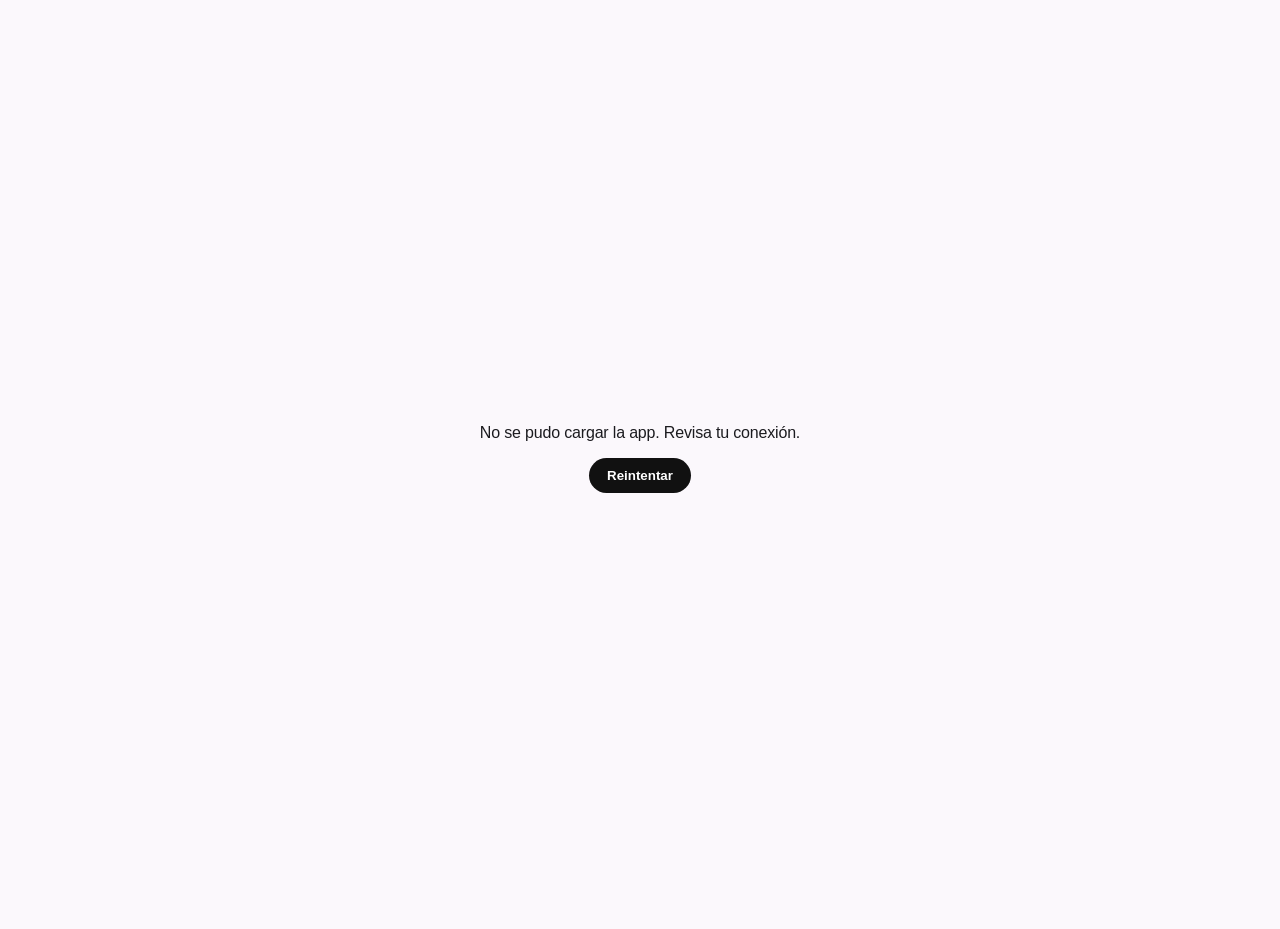
==== index.html @ 742e71c2 "Add files via upload" ====
<!DOCTYPE html>
<html lang="es">
<head>
<meta charset="UTF-8">
<meta name="viewport" content="width=device-width, initial-scale=1, maximum-scale=1, viewport-fit=cover">
<meta name="theme-color" content="#fbf8fc">
<!-- TEMA: se aplica antes de pintar para evitar el parpadeo en blanco -->
<script>
(function () {
  try {
    var pref = localStorage.getItem('og_theme') || 'light';
    var theme = pref === 'auto'
      ? (window.matchMedia && window.matchMedia('(prefers-color-scheme: dark)').matches ? 'dark' : 'light')
      : pref;
    if (['light', 'gray', 'dark', 'black'].indexOf(theme) === -1) theme = 'light';
    document.documentElement.setAttribute('data-theme', theme);
    var colors = { light: '#fbf8fc', gray: '#e4e4e7', dark: '#121214', black: '#000000' };
    document.querySelector('meta[name="theme-color"]').setAttribute('content', colors[theme]);
  } catch (e) {}
})();
</script>
<meta name="application-name" content="ÖG">
<meta name="mobile-web-app-capable" content="yes">
<title>ÖG — Social</title>
<!-- TIPOGRAFÍA EDITORIAL INTER -->
<link rel="preconnect" href="https://fonts.googleapis.com">
<link rel="preconnect" href="https://fonts.gstatic.com" crossorigin>
<link href="https://fonts.googleapis.com/css2?family=Inter:wght@300;400;500;600;700&display=swap" rel="stylesheet">
<!-- CONFIGURACIÓN PWA -->
<link rel="manifest" href="manifest.json">
<link rel="icon" type="image/png" sizes="192x192" href="icons/icon-192.png">
<link rel="icon" type="image/png" sizes="512x512" href="icons/icon-512.png">
<meta name="apple-mobile-web-app-capable" content="yes">
<meta name="apple-mobile-web-app-status-bar-style" content="default">
<meta name="apple-mobile-web-app-title" content="ÖG">
<meta name="format-detection" content="telephone=no">
<link rel="apple-touch-icon" sizes="180x180" href="icons/apple-touch-icon.png">
<link rel="apple-touch-icon" href="icons/icon-192.png">
<!-- ESTILOS MODULARES -->
<link rel="stylesheet" href="css/variables.css">
<link rel="stylesheet" href="css/layout.css">
<link rel="stylesheet" href="css/auth.css">
<link rel="stylesheet" href="css/header.css">
<link rel="stylesheet" href="css/navigation.css">
<link rel="stylesheet" href="css/components.css">
<link rel="stylesheet" href="css/feed.css">
<link rel="stylesheet" href="css/stories.css">
<link rel="stylesheet" href="css/story-viewer.css">
<link rel="stylesheet" href="css/explore.css">
<link rel="stylesheet" href="css/profile.css">
<link rel="stylesheet" href="css/chat.css">
<link rel="stylesheet" href="css/calls.css">
<link rel="stylesheet" href="css/settings.css">
<link rel="stylesheet" href="css/camera.css">
<link rel="stylesheet" href="css/loors.css">
<link rel="stylesheet" href="css/notes.css">
<link rel="stylesheet" href="css/verification.css">
<link rel="stylesheet" href="css/style.css">
<!-- ANIMACIONES Y MODO LIVIANO (capa aditiva) -->
<link rel="stylesheet" href="css/animations.css">
</head>
<body id="appBody" data-tab="feed">
<!-- 1. OVERLAYS INICIALES (SPLASH Y AUTENTICACIÓN) -->
<div id="appSplashScreen">
<div class="splash-logo-container">
<div class="splash-logo">ÖG<span>.</span></div>
</div>
</div>
<div id="authWelcomeOverlay">
<div class="auth-brand-container">
<div class="auth-logo">ÖG<span>.</span></div>
<div class="auth-tagline">Tu mundo. Tu gente. Tu ÖG.</div>
<div class="auth-forms-container">
<div id="authWelcomePanel" class="auth-panel active">
<button class="primary" onclick="switchAuthSubView('signup')">Crear cuenta</button>
<button class="secondary" onclick="switchAuthSubView('signin')">Iniciar sesión</button>
<button class="google-auth-button" onclick="signInWithGoogle()"><span class="google-g" aria-hidden="true">G</span> Continuar con Google</button>
<button type="button" class="facebook-auth-button" onclick="signInWithFacebook()">
<svg class="facebook-f" width="20" height="20" viewBox="0 0 24 24" fill="currentColor" aria-hidden="true"><path d="M24 12.073c0-6.627-5.373-12-12-12s-12 5.373-12 12c0 5.99 4.388 10.954 10.125 11.854v-8.385H7.078v-3.47h3.047V9.43c0-3.007 1.792-4.669 4.533-4.669 1.312 0 2.686.235 2.686.235v2.953H15.83c-1.491 0-1.956.925-1.956 1.874v2.25h3.328l-.532 3.47h-2.796v8.385C19.612 23.027 24 18.062 24 12.073z"/></svg>
<span>Continuar con Facebook</span>
</button>
<button class="secondary" id="authInstallAndroidBtn" style="display:none;" onclick="triggerAndroidInstall()">Instalar ÖG</button>
<button class="secondary" id="authInstallIosBtn" style="display:none;" onclick="openIosInstallModal()">Cómo instalar ÖG</button>
</div>
<div id="authSignupPanel" class="auth-panel">
<input class="field" id="regUsername" placeholder="Nombre de usuario (ej. astrid.lind)">
<input class="field" id="regEmail" type="email" placeholder="Correo electrónico" autocomplete="email">
<input class="field" id="regPassword" type="password" placeholder="Contraseña (mín. 8 caracteres)" autocomplete="new-password">
<button class="primary" onclick="executeSignUp()">Registrarse</button>
<button type="button" class="facebook-auth-button" onclick="signInWithFacebook()">
<svg class="facebook-f" width="20" height="20" viewBox="0 0 24 24" fill="currentColor" aria-hidden="true"><path d="M24 12.073c0-6.627-5.373-12-12-12s-12 5.373-12 12c0 5.99 4.388 10.954 10.125 11.854v-8.385H7.078v-3.47h3.047V9.43c0-3.007 1.792-4.669 4.533-4.669 1.312 0 2.686.235 2.686.235v2.953H15.83c-1.491 0-1.956.925-1.956 1.874v2.25h3.328l-.532 3.47h-2.796v8.385C19.612 23.027 24 18.062 24 12.073z"/></svg>
<span>Continuar con Facebook</span>
</button>
<button class="secondary" onclick="switchAuthSubView('welcome')">Volver</button>
</div>
<div id="authSigninPanel" class="auth-panel">
<input class="field" id="loginEmail" type="email" placeholder="Correo electrónico" autocomplete="email">
<input class="field" id="loginPassword" type="password" placeholder="Contraseña" autocomplete="current-password">
<button class="primary" onclick="executeSignIn()">Iniciar sesión</button>
<button class="google-auth-button" onclick="signInWithGoogle()"><span class="google-g" aria-hidden="true">G</span> Continuar con Google</button>
<button type="button" class="facebook-auth-button" onclick="signInWithFacebook()">
<svg class="facebook-f" width="20" height="20" viewBox="0 0 24 24" fill="currentColor" aria-hidden="true"><path d="M24 12.073c0-6.627-5.373-12-12-12s-12 5.373-12 12c0 5.99 4.388 10.954 10.125 11.854v-8.385H7.078v-3.47h3.047V9.43c0-3.007 1.792-4.669 4.533-4.669 1.312 0 2.686.235 2.686.235v2.953H15.83c-1.491 0-1.956.925-1.956 1.874v2.25h3.328l-.532 3.47h-2.796v8.385C19.612 23.027 24 18.062 24 12.073z"/></svg>
<span>Continuar con Facebook</span>
</button>
<button class="secondary" onclick="switchAuthSubView('welcome')">Volver</button>
</div>
<p id="authOverlayStatus" class="status"></p>
</div>
</div>
<div style="font-size:12px;color:var(--text-muted);letter-spacing:0.04em;">ÖG — ARCHIVE & SOCIAL ENGINE</div>
</div>
<!-- 2. HEADER FIJO SUPERIOR -->
<header>
<div class="header-left-slot">
<button class="icon" id="headerPlusBtn" onclick="showTab('create')" aria-label="Crear publicación" style="display:none;">
<svg viewBox="0 0 24 24" fill="none" stroke="currentColor" stroke-width="2.2" stroke-linecap="round" stroke-linejoin="round"><line x1="12" y1="5" x2="12" y2="19"/><line x1="5" y1="12" x2="19" y2="12"/></svg>
</button>
<button class="icon" id="headerInstallAndroidBtn" onclick="triggerAndroidInstall()" aria-label="Instalar ÖG" title="Instalar ÖG" style="display:none;color:var(--accent-blue);">
<svg viewBox="0 0 24 24" fill="none" stroke="currentColor" stroke-width="2.1" stroke-linecap="round" stroke-linejoin="round"><path d="M21 15v4a2 2 0 0 1-2 2H5a2 2 0 0 1-2-2v-4"/><polyline points="7 10 12 15 17 10"/><line x1="12" y1="15" x2="12" y2="3"/></svg>
</button>
<button class="icon" id="headerInstallIosBtn" onclick="openIosInstallModal()" aria-label="Cómo instalar ÖG" title="Cómo instalar ÖG" style="display:none;color:var(--accent-blue);">
<svg viewBox="0 0 24 24" fill="none" stroke="currentColor" stroke-width="2.1" stroke-linecap="round" stroke-linejoin="round"><path d="M4 12v8a2 2 0 0 0 2 2h12a2 2 0 0 0 2-2v-8"/><polyline points="16 6 12 2 8 6"/><line x1="12" y1="2" x2="12" y2="15"/></svg>
</button>
</div>
<div class="header-center-slot" id="headerLogoSlot" style="display:flex;">
<div class="logo">ÖG<span>.</span></div>
</div>
<div class="header-right-slot" id="header-default-icons">
<button class="icon" onclick="openCameraModal()" aria-label="Cámara">
<svg viewBox="0 0 24 24" fill="none" stroke="currentColor" stroke-width="2" stroke-linecap="round" stroke-linejoin="round"><path d="M23 19a2 2 0 0 1-2 2H3a2 2 0 0 1-2-2V8a2 2 0 0 1 2-2h4l2-3h6l2 3h4a2 2 0 0 1 2 2z"/><circle cx="12" cy="13" r="4"/></svg>
</button>
<button class="icon" onclick="showTab('notifications')" aria-label="Actividad">
<svg viewBox="0 0 24 24" fill="none" stroke="currentColor" stroke-width="2" stroke-linecap="round" stroke-linejoin="round"><path d="M20.84 4.61a5.5 5.5 0 0 0-7.78 0L12 5.67l-1.06-1.06a5.5 5.5 0 0 0-7.78 7.78l1.06 1.06L12 21.23l7.78-7.78 1.06-1.06a5.5 5.5 0 0 0 0-7.78z"/></svg>
</button>
</div>
<div class="header-right-slot" id="header-profile-icons" style="display:none">
<button class="icon" onclick="openMenuSection()" aria-label="Menú">
<svg viewBox="0 0 24 24" fill="none" stroke="currentColor" stroke-width="2.2" stroke-linecap="round" stroke-linejoin="round"><line x1="3" y1="12" x2="21" y2="12"/><line x1="3" y1="6" x2="21" y2="6"/><line x1="3" y1="18" x2="21" y2="18"/></svg>
</button>
</div>
</header>
<!-- 3. VISTAS PRINCIPALES (<main>) -->
<main>
<!-- FEED -->
<div id="feed" class="active">
<div class="stories" id="storiescontainer">
<div class="story" id="mystorybtn" onclick="handleStoryClick()">
<div class="story-avatar-container" id="mystoryavatar-container">
<div class="story-avatar-inner" id="mystoryavatar">
<div style="font-size:22px">👤</div>
</div>
<div class="story-plus-badge" id="mystorybadge" onclick="event.stopPropagation(); openCameraModal();">+</div>
</div>
Tu historia
</div>
</div>
<div id="posts"></div>
<div id="feedLoader" style="text-align:center;padding:24px;color:var(--text-muted);font-size:12px;letter-spacing:0.02em;display:none;">Sincronizando archivo...</div>
</div>
<!-- MENSAJES / BANDEJA DE ENTRADA -->
<div id="messagesPage" class="section">
<div style="padding:16px 18px;border-bottom:1px solid var(--border-light)">
<h2 style="margin:0 0 12px 0;font-size:20px;font-weight:700;letter-spacing:-0.03em;">Chat</h2>
<div class="explore-search-wrapper">
<svg class="explore-search-icon" viewBox="0 0 24 24" fill="none" stroke="currentColor" stroke-width="2"><circle cx="11" cy="11" r="8"/><line x1="21" y1="21" x2="16.65" y2="16.65"/></svg>
<input class="explore-search-input" id="dmSearchInput" placeholder="Buscar usuario o archivo..." oninput="searchUsersForChat()">
</div>
</div>
<!-- Notas: texto corto + canción, duran 24 horas -->
<div id="notes-row" class="notes-row" data-no-swipe></div>
<div id="dmSearchResults" style="padding: 0 18px;"></div>
<div id="dmConversationsList">
<div class="activity-empty">Cargando conversaciones...</div>
</div>
</div>
<!-- EXPLORAR Y BUSCADOR -->
<div id="explore" class="section">
<div class="explore-top-bar">
<div class="explore-search-wrapper">
<svg class="explore-search-icon" viewBox="0 0 24 24" fill="none" stroke="currentColor" stroke-width="2"><circle cx="11" cy="11" r="8"/><line x1="21" y1="21" x2="16.65" y2="16.65"/></svg>
<input class="explore-search-input" id="search" placeholder="Buscar arquitectura, luz, creadores..." oninput="handleExploreSearchInput()" onfocus="handleExploreSearchFocus()">
</div>
<div class="search-categories-bar" id="searchCategoriesBar">
<button class="search-cat-tab active" onclick="switchSearchTab('foryou', this)">Para ti</button>
<button class="search-cat-tab" onclick="switchSearchTab('profiles', this)">Perfiles</button>
<button class="search-cat-tab" onclick="switchSearchTab('audios', this)">Audios</button>
<button class="search-cat-tab" onclick="switchSearchTab('hashtags', this)">Hashtags</button>
</div>
</div>
<div id="exploreDefaultView" class="search-results-section active">
<div class="explore-grid" id="exploreGrid"></div>
</div>
<div id="exploreSearchResultsView" class="search-results-section">
<div id="searchTab-foryou" class="search-tab-content active">
<div id="searchForYouResults" class="explore-grid"></div>
</div>
<div id="searchTab-profiles" class="search-tab-content" style="display:none;">
<div id="searchProfilesResults"></div>
</div>
<div id="searchTab-audios" class="search-tab-content" style="display:none;">
<div id="searchAudiosResults" style="color:var(--text-muted); padding:32px 20px; text-align:center; font-size:13px;">No hay audios disponibles para esta búsqueda.</div>
</div>
<div id="searchTab-hashtags" class="search-tab-content" style="display:none;">
<div id="searchHashtagsResults" style="color:var(--text-muted); padding:32px 20px; text-align:center; font-size:13px;">No hay hashtags disponibles para esta búsqueda.</div>
</div>
</div>
</div>
<!-- CREAR PUBLICACIÓN -->
<div id="create" class="section" style="padding: 18px;">
<h2 style="margin-top:0;font-size:20px;letter-spacing:-0.03em;">Nueva publicación</h2>
<p class="muted" style="margin-top:-6px;margin-bottom:18px;">Comparte fotografía, espacios y reflexiones con la comunidad.</p>
<div class="create-card">
<div class="create-media-dropzone" onclick="document.getElementById('postImageFileInput').click()" id="dropzoneBox">
<svg viewBox="0 0 24 24" fill="none" stroke="currentColor" stroke-width="2" stroke-linecap="round" stroke-linejoin="round"><rect x="3" y="3" width="18" height="18" rx="2" ry="2"/><circle cx="8.5" cy="8.5" r="1.5"/><polyline points="21 15 16 10 5 21"/></svg>
<span style="font-weight:600;font-size:14px;color:var(--text-primary);">Seleccionar captura o fotografía</span>
<span class="muted" style="font-size:11.5px;">JPG, PNG, WEBP de alta resolución</span>
</div>
<div id="postImagePreviewContainer" style="display:none;margin-bottom:14px;position:relative;border-radius:var(--radius-md);overflow:hidden;aspect-ratio:4/5;background:var(--bg-subtle)">
<img id="postImagePreviewImg" style="width:100%;height:100%;object-fit:cover" alt="Previsualización" loading="lazy">
<button class="secondary" style="position:absolute;top:12px;right:12px;padding:6px 12px;font-size:12px;background:rgba(255,255,255,0.92);backdrop-filter:blur(10px);" onclick="removePostImage()">Cambiar encuadre</button>
</div>
<input type="file" id="postImageFileInput" class="hidden-file" accept="image/jpeg,image/png,image/webp" onchange="handlePostImageSelect(this)">
<label class="muted" style="font-size:12px;font-weight:600;letter-spacing:0.02em;text-transform:uppercase;">Reflexión / Título</label>
<textarea id="newpost" placeholder="Describe la luz, materialidad o contexto de este espacio..."></textarea>
<button class="primary" id="publishBtn" style="margin-top:16px" onclick="publish()">Publicar en el archivo</button>
<p id="publishStatus" class="status"></p>
</div>
</div>
<!-- ACTIVIDAD / NOTIFICACIONES -->
<div id="notifications" class="section" style="padding: 18px;">
<div style="display:flex;align-items:center;justify-content:space-between;margin-bottom:16px;">
<h2 style="margin:0;font-size:20px;letter-spacing:-0.03em;">Actividad <span style="color:var(--accent-blue)">•</span></h2>
<button class="icon" onclick="showTab('feed')" aria-label="Volver al feed">
<svg viewBox="0 0 24 24" fill="none" stroke="currentColor" stroke-width="2"><line x1="18" y1="6" x2="6" y2="18"/><line x1="6" y1="6" x2="18" y2="18"/></svg>
</button>
</div>
<div id="activitylist">
<p class="muted">Sincronizando apreciaciones y reflexiones...</p>
</div>
</div>
<!-- MI PERFIL -->
<div id="profile" class="section">
<div class="profile-header-modern">
<div class="profile-top-info-row">
<div class="profile-avatar-container-mod" id="myProfileAvatarWrapper" onclick="handleStoryClick()">
<div class="profile-avatar-inner-mod" id="myavatar">
<div style="font-size:28px">👤</div>
</div>
</div>
<div class="profile-stats-row">
<div class="profile-stat-box" onclick="showTab('profile'); switchProfileTab('posts')">
<span class="profile-stat-num" id="mypostscount">0</span>
<span class="profile-stat-label">publicaciones</span>
</div>
<div class="profile-stat-box" onclick="openFollowersModal(currentUser?.id)">
<span class="profile-stat-num" id="myfollowerscount">0</span>
<span class="profile-stat-label">seguidores</span>
</div>
<div class="profile-stat-box" onclick="openFollowingModal(currentUser?.id)">
<span class="profile-stat-num" id="myfollowingcount">0</span>
<span class="profile-stat-label">siguiendo</span>
</div>
</div>
</div>
<div class="profile-bio-area">
<h2 class="profile-display-name">
<span id="myname">Mi perfil</span>
<span id="mypronouns" class="profile-pronouns-tag"></span>
</h2>
<p class="profile-username-tag" id="myusername">@usuario</p>
<p class="profile-bio-text" id="mybio">Bienvenido a ÖG.</p>
<div id="myWebsiteContainer" style="display:none;">
<a href="#" id="myWebsiteLink" class="profile-website-link" target="_blank" rel="noopener noreferrer">
<svg viewBox="0 0 24 24" fill="none" stroke="currentColor" stroke-width="2" style="width:14px;height:14px"><path d="M10 13a5 5 0 0 0 7.54.54l3-3a5 5 0 0 0-7.07-7.07l-1.72 1.71"/><path d="M14 11a5 5 0 0 0-7.54-.54l-3 3a5 5 0 0 0 7.07 7.07l1.71-1.71"/></svg>
<span id="myWebsiteText">sitio web</span>
</a>
</div>
</div>
<div class="profile-action-buttons-row" id="profile-actions">
<button onclick="openEditProfileModal()">Editar perfil</button>
<button onclick="shareProfileLink()">Compartir perfil</button>
</div>
</div>
<div class="highlights-scroll-container" id="highlightsScrollContainer">
<div class="highlight-item" onclick="createNewHighlightModal()">
<div class="highlight-circle">
<svg viewBox="0 0 24 24" fill="none" stroke="currentColor" stroke-width="2" style="width:20px;height:20px"><line x1="12" y1="5" x2="12" y2="19"/><line x1="5" y1="12" x2="19" y2="12"/></svg>
</div>
<span class="highlight-title">Nuevo</span>
</div>
</div>
<div class="profile-tabs-bar">
<button class="profile-tab-btn active" id="tabBtn-posts" onclick="switchProfileTab('posts')" aria-label="Publicaciones">
<svg viewBox="0 0 24 24" fill="none" stroke="currentColor" stroke-linecap="round" stroke-linejoin="round"><rect x="3" y="3" width="7" height="7"/><rect x="14" y="3" width="7" height="7"/><rect x="14" y="14" width="7" height="7"/><rect x="3" y="14" width="7" height="7"/></svg>
</button>
<button class="profile-tab-btn" id="tabBtn-videos" onclick="switchProfileTab('videos')" aria-label="Videos">
<svg viewBox="0 0 24 24" fill="none" stroke="currentColor" stroke-linecap="round" stroke-linejoin="round"><polygon points="23 7 16 12 23 17 23 7"/><rect x="1" y="5" width="15" height="14" rx="2" ry="2"/></svg>
</button>
<button class="profile-tab-btn" id="tabBtn-saved" onclick="switchProfileTab('saved')" aria-label="Guardados">
<svg viewBox="0 0 24 24" fill="none" stroke="currentColor" stroke-linecap="round" stroke-linejoin="round"><path d="M19 21l-7-5-7 5V5a2 2 0 0 1 2-2h10a2 2 0 0 1 2 2z"/></svg>
</button>
<button class="profile-tab-btn" id="tabBtn-tagged" onclick="switchProfileTab('tagged')" aria-label="Etiquetados">
<svg viewBox="0 0 24 24" fill="none" stroke="currentColor" stroke-linecap="round" stroke-linejoin="round"><path d="M20 21v-2a4 4 0 0 0-4-4H8a4 4 0 0 0-4 4v2"/><circle cx="12" cy="7" r="4"/></svg>
</button>
</div>
<div id="profileTabPane-posts" class="profile-tab-content-pane active">
<div class="ig-posts-grid" id="mypostsgrid"></div>
</div>
<div id="profileTabPane-videos" class="profile-tab-content-pane">
<div class="activity-empty" style="padding:50px 20px;">No hay videos publicados.</div>
</div>
<div id="profileTabPane-saved" class="profile-tab-content-pane">
<div class="ig-posts-grid" id="savedPostsGridProfile"></div>
</div>
<div id="profileTabPane-tagged" class="profile-tab-content-pane">
<div class="activity-empty" style="padding:50px 20px;">No hay publicaciones etiquetadas.</div>
</div>
</div>
<!-- PERFIL PÚBLICO -->
<div id="publicprofile" class="section">
<div style="padding:12px 18px;border-bottom:1px solid var(--border-light);display:flex;align-items:center;gap:12px">
<button class="secondary" style="padding:6px 14px" onclick="showTab('explore')">← Volver</button>
<strong id="publicheadername" style="font-size:15px;letter-spacing:-0.02em;">Perfil</strong>
</div>
<div class="profile-header-modern">
<div class="profile-top-info-row">
<div class="profile-avatar-container-mod">
<div class="profile-avatar-inner-mod" id="publicavatar"><div style="font-size:28px">👤</div></div>
</div>
<div class="profile-stats-row">
<div class="profile-stat-box" onclick="switchPublicProfileTab('posts')">
<span class="profile-stat-num" id="publicpostscount">0</span>
<span class="profile-stat-label">publicaciones</span>
</div>
<div class="profile-stat-box" onclick="openFollowersModal(viewedProfile?.id)">
<span class="profile-stat-num" id="publicfollowerscount">0</span>
<span class="profile-stat-label">seguidores</span>
</div>
<div class="profile-stat-box" onclick="openFollowingModal(viewedProfile?.id)">
<span class="profile-stat-num" id="publicfollowingcount">0</span>
<span class="profile-stat-label">siguiendo</span>
</div>
</div>
</div>
<div class="profile-bio-area">
<h2 class="profile-display-name">
<span id="publicname">Usuario</span>
<span id="publicpronouns" class="profile-pronouns-tag"></span>
</h2>
<p class="profile-username-tag" id="publicusername">@usuario</p>
<p class="profile-bio-text" id="publicbio"></p>
<div id="publicWebsiteContainer" style="display:none;">
<a href="#" id="publicWebsiteLink" class="profile-website-link" target="_blank" rel="noopener noreferrer">
<svg viewBox="0 0 24 24" fill="none" stroke="currentColor" stroke-width="2" style="width:14px;height:14px"><path d="M10 13a5 5 0 0 0 7.54.54l3-3a5 5 0 0 0-7.07-7.07l-1.72 1.71"/><path d="M14 11a5 5 0 0 0-7.54-.54l-3 3a5 5 0 0 0 7.07 7.07l1.71-1.71"/></svg>
<span id="publicWebsiteText">sitio web</span>
</a>
</div>
</div>
<div class="profile-action-buttons-row">
<button class="primary" id="publicfollow" onclick="toggleFollow()" style="flex:1;">Seguir</button>
<button class="secondary" onclick="openDirectChatWithUser(viewedProfile?.id)" style="flex:1;">Mensaje</button>
</div>
<p id="publicstatus" class="status"></p>
</div>
<div class="highlights-scroll-container" id="publicHighlightsScrollContainer"></div>
<div class="profile-tabs-bar">
<button class="profile-tab-btn active" id="pubTabBtn-posts" onclick="switchPublicProfileTab('posts')" aria-label="Publicaciones">
<svg viewBox="0 0 24 24" fill="none" stroke="currentColor" stroke-linecap="round" stroke-linejoin="round"><rect x="3" y="3" width="7" height="7"/><rect x="14" y="3" width="7" height="7"/><rect x="14" y="14" width="7" height="7"/><rect x="3" y="14" width="7" height="7"/></svg>
</button>
<button class="profile-tab-btn" id="pubTabBtn-videos" onclick="switchPublicProfileTab('videos')" aria-label="Videos">
<svg viewBox="0 0 24 24" fill="none" stroke="currentColor" stroke-linecap="round" stroke-linejoin="round"><polygon points="23 7 16 12 23 17 23 7"/><rect x="1" y="5" width="15" height="14" rx="2" ry="2"/></svg>
</button>
<button class="profile-tab-btn" id="pubTabBtn-tagged" onclick="switchPublicProfileTab('tagged')" aria-label="Etiquetados">
<svg viewBox="0 0 24 24" fill="none" stroke="currentColor" stroke-linecap="round" stroke-linejoin="round"><path d="M20 21v-2a4 4 0 0 0-4-4H8a4 4 0 0 0-4 4v2"/><circle cx="12" cy="7" r="4"/></svg>
</button>
</div>
<div id="pubTabPane-posts" class="profile-tab-content-pane active">
<div class="ig-posts-grid" id="publicposts"></div>
</div>
<div id="pubTabPane-videos" class="profile-tab-content-pane">
<div class="activity-empty" style="padding:50px 20px;">No hay videos publicados.</div>
</div>
<div id="pubTabPane-tagged" class="profile-tab-content-pane">
<div class="activity-empty" style="padding:50px 20px;">No hay publicaciones etiquetadas.</div>
</div>
</div>
<!-- SALA DE CHAT -->
<div id="chatRoomPage" class="section">
<div class="chat-room-header">
<button class="secondary" style="padding:6px 14px;font-size:13px;" onclick="showTab('messagesPage')">← Volver</button>
<div style="display:flex;align-items:center;gap:10px;flex:1;min-width:0;cursor:pointer;" onclick="openChatDetailsPage()">
<div id="chatRoomHeaderAvatar" style="position:relative;">
<span id="chatRoomOnlineDot" class="online-dot"></span>
</div>
<div style="min-width:0;flex:1;">
<strong id="chatRoomTitle" style="font-size:14.5px;display:block;color:var(--text-primary);white-space:nowrap;overflow:hidden;text-overflow:ellipsis;">Chat</strong>
<small id="chatRoomStatusSub" style="color:var(--text-muted);font-size:11px;display:block;">Desconectado</small>
</div>
</div>
<button class="icon chat-call-btn" onclick="startCall(false)" aria-label="Llamar">
<svg viewBox="0 0 24 24" fill="none" stroke="currentColor" stroke-width="2" stroke-linecap="round" stroke-linejoin="round"><path d="M22 16.92v3a2 2 0 0 1-2.18 2 19.79 19.79 0 0 1-8.63-3.07 19.5 19.5 0 0 1-6-6 19.79 19.79 0 0 1-3.07-8.67A2 2 0 0 1 4.11 2h3a2 2 0 0 1 2 1.72c.127.96.361 1.903.7 2.81a2 2 0 0 1-.45 2.11L8.09 9.91a16 16 0 0 0 6 6l1.27-1.27a2 2 0 0 1 2.11-.45c.907.339 1.85.573 2.81.7A2 2 0 0 1 22 16.92z"/></svg>
</button>
<button class="icon chat-call-btn" onclick="startCall(true)" aria-label="Videollamada">
<svg viewBox="0 0 24 24" fill="none" stroke="currentColor" stroke-width="2" stroke-linecap="round" stroke-linejoin="round"><polygon points="23 7 16 12 23 17 23 7"/><rect x="1" y="5" width="15" height="14" rx="2" ry="2"/></svg>
</button>
<button class="icon" onclick="openChatDetailsPage()" aria-label="Detalles">
<svg viewBox="0 0 24 24" fill="none" stroke="currentColor" stroke-width="2"><circle cx="12" cy="12" r="1"/><circle cx="19" cy="12" r="1"/><circle cx="5" cy="12" r="1"/></svg>
</button>
</div>
<div class="chat-messages-container" id="chatMessagesContainer"></div>
<div class="chat-input-footer">
<div id="replyingBar" class="replying-bar">
<div>Respondiendo a: <strong id="replyingTextSnippet">...</strong></div>
<button class="secondary" style="padding:2px 6px;font-size:11px;" onclick="cancelReply()">✕</button>
</div>
<div id="chatAttachMenu" class="chat-attach-menu">
<button type="button" onclick="pickChatGallery()"><span>🖼️</span> Foto o video</button>
<button type="button" onclick="pickChatFile()"><span>📎</span> Archivo</button>
</div>
<div class="chat-input-row">
<button type="button" class="chat-tool-btn" onclick="openChatCamera()" aria-label="Cámara">
<svg viewBox="0 0 24 24" fill="none" stroke="currentColor" stroke-width="2" stroke-linecap="round" stroke-linejoin="round"><path d="M23 19a2 2 0 0 1-2 2H3a2 2 0 0 1-2-2V8a2 2 0 0 1 2-2h4l2-3h6l2 3h4a2 2 0 0 1 2 2z"/><circle cx="12" cy="13" r="4"/></svg>
</button>
<button type="button" class="chat-tool-btn" onclick="toggleChatAttachMenu(event)" aria-label="Adjuntar">
<svg viewBox="0 0 24 24" fill="none" stroke="currentColor" stroke-width="2" stroke-linecap="round" stroke-linejoin="round"><path d="M21.44 11.05l-9.19 9.19a6 6 0 0 1-8.49-8.49l9.19-9.19a4 4 0 0 1 5.66 5.66l-9.2 9.19a2 2 0 0 1-2.83-2.83l8.49-8.48"/></svg>
</button>
<textarea class="chat-message-input" id="chatMessageInput" rows="1" placeholder="Escribe un mensaje..." oninput="autoGrowChatInput(this)" onkeydown="handleChatInputKey(event)"></textarea>
<button type="button" class="chat-mic-btn" onclick="startChatRecording()" aria-label="Grabar mensaje de voz">
<svg viewBox="0 0 24 24" fill="none" stroke="currentColor" stroke-width="2" stroke-linecap="round" stroke-linejoin="round"><path d="M12 1a3 3 0 0 0-3 3v8a3 3 0 0 0 6 0V4a3 3 0 0 0-3-3z"/><path d="M19 10v2a7 7 0 0 1-14 0v-2"/><line x1="12" y1="19" x2="12" y2="23"/><line x1="8" y1="23" x2="16" y2="23"/></svg>
</button>
<button class="primary chat-send-btn" onclick="sendChatMessage()" aria-label="Enviar">
<svg viewBox="0 0 24 24" fill="none" stroke="currentColor" stroke-width="2"><line x1="22" y1="2" x2="11" y2="13"/><polygon points="22 2 15 22 11 13 2 9 22 2"/></svg>
</button>
</div>
<div class="chat-record-bar" id="chatRecordBar">
<button type="button" class="chat-record-cancel" onclick="cancelChatRecording()" aria-label="Cancelar grabación">
<svg viewBox="0 0 24 24" fill="none" stroke="currentColor" stroke-width="2" stroke-linecap="round" stroke-linejoin="round"><polyline points="3 6 5 6 21 6"/><path d="M19 6l-1 14a2 2 0 0 1-2 2H8a2 2 0 0 1-2-2L5 6"/><path d="M10 11v6M14 11v6"/><path d="M9 6V4a1 1 0 0 1 1-1h4a1 1 0 0 1 1 1v2"/></svg>
</button>
<div class="chat-record-info"><span class="chat-record-dot"></span><span id="chatRecordTimer">0:00</span><small>Grabando…</small></div>
<button type="button" class="primary chat-send-btn chat-record-send" onclick="sendChatRecording()" aria-label="Enviar audio">
<svg viewBox="0 0 24 24" fill="none" stroke="currentColor" stroke-width="2"><line x1="22" y1="2" x2="11" y2="13"/><polygon points="22 2 15 22 11 13 2 9 22 2"/></svg>
</button>
</div>
</div>
</div>
<!-- DETALLES DEL CHAT -->
<div id="chatDetailsPage" class="section">
<div class="chat-details-header">
<button class="secondary" style="padding:6px 14px;font-size:13px;" onclick="showTab('chatRoomPage')">← Volver</button>
<strong style="font-size:16px;color:var(--text-primary);letter-spacing:-0.02em;">Detalles del chat</strong>
<div style="position:relative;">
<button class="icon" onclick="toggleChatDetailsMenu()" aria-label="Menú">
<svg viewBox="0 0 24 24" fill="none" stroke="currentColor" stroke-width="2"><circle cx="12" cy="12" r="1"/><circle cx="19" cy="12" r="1"/><circle cx="5" cy="12" r="1"/></svg>
</button>
<div id="chatDetailsDropdown" style="display:none;position:absolute;right:0;top:40px;background:var(--bg-container-lowest);border:1px solid var(--border-light);border-radius:var(--radius-md);padding:6px;width:160px;box-shadow:var(--shadow-float);z-index:50;">
<button class="menu-list-btn" style="padding:10px;font-size:13px;border:none;background:none;margin:0;" onclick="handleChatActionMenu('block')">Bloquear</button>
<button class="menu-list-btn" style="padding:10px;font-size:13px;border:none;background:none;margin:0;" onclick="handleChatActionMenu('report')">Reportar</button>
<button class="menu-list-btn" style="padding:10px;font-size:13px;border:none;background:none;margin:0;color:var(--accent-red);" onclick="handleChatActionMenu('restrict')">Restringir</button>
</div>
</div>
</div>
<div class="chat-details-content">
<div class="chat-details-profile-card">
<div class="chat-details-avatar" id="chatDetailsAvatarContainer">👤</div>
<h3 id="chatDetailsName" style="margin:0 0 4px 0;font-size:18px;color:var(--text-primary);">Usuario</h3>
<p id="chatDetailsUsername" style="margin:0 0 6px 0;font-size:13px;color:var(--text-muted);">@usuario</p>
<small id="chatDetailsActivityStatus" style="font-size:12px;color:var(--accent-green);">Desconectado</small>
</div>
<div class="chat-actions-row-horizontal">
<div class="chat-action-pill" onclick="openChatRecipientProfile()">
<svg viewBox="0 0 24 24" fill="none" stroke="currentColor" stroke-width="2"><path d="M20 21v-2a4 4 0 0 0-4-4H8a4 4 0 0 0-4 4v2"/><circle cx="12" cy="7" r="4"/></svg>
<span>Perfil</span>
</div>
<div class="chat-action-pill" onclick="triggerChatSearch()">
<svg viewBox="0 0 24 24" fill="none" stroke="currentColor" stroke-width="2"><circle cx="11" cy="11" r="8"/><line x1="21" y1="21" x2="16.65" y2="16.65"/></svg>
<span>Buscar</span>
</div>
<div class="chat-action-pill" onclick="openMuteOptionsModal()">
<svg viewBox="0 0 24 24" fill="none" stroke="currentColor" stroke-width="2"><path d="M18 8A6 6 0 0 0 6 8c0 7-3 9-3 9h18s-3-2-3-9"/><path d="M13.73 21a2 2 0 0 1-3.46 0"/></svg>
<span>Silenciar</span>
</div>
</div>
<div style="display:flex;flex-direction:column;gap:6px;">
<button class="menu-list-btn" onclick="openChatSubSettings('privacy')">
<span class="menu-list-left"><svg viewBox="0 0 24 24" fill="none" stroke="currentColor" stroke-width="2"><rect x="3" y="11" width="18" height="11" rx="2" ry="2"/><path d="M7 11V7a5 5 0 0 1 10 0v4"/></svg><span>Privacidad y seguridad</span></span>
<svg class="menu-list-chevron" viewBox="0 0 24 24" fill="none" stroke="currentColor" stroke-width="2"><polyline points="9 18 15 12 9 6"/></svg>
</button>
<button class="menu-list-btn" onclick="openChatSubSettings('timer')">
<span class="menu-list-left"><svg viewBox="0 0 24 24" fill="none" stroke="currentColor" stroke-width="2"><circle cx="12" cy="12" r="10"/><polyline points="12 6 12 12 16 14"/></svg><span>Mensajes temporales</span></span>
<svg class="menu-list-chevron" viewBox="0 0 24 24" fill="none" stroke="currentColor" stroke-width="2"><polyline points="9 18 15 12 9 6"/></svg>
</button>
<button class="menu-list-btn" onclick="openChatSubSettings('nickname')">
<span class="menu-list-left"><svg viewBox="0 0 24 24" fill="none" stroke="currentColor" stroke-width="2"><path d="M12 20h9"/><path d="M16.5 3.5a2.121 2.121 0 0 1 3 3L7 19l-4 1 1-4L16.5 3.5z"/></svg><span>Apodos</span></span>
<svg class="menu-list-chevron" viewBox="0 0 24 24" fill="none" stroke="currentColor" stroke-width="2"><polyline points="9 18 15 12 9 6"/></svg>
</button>
<button class="menu-list-btn" onclick="openChatSubSettings('style')">
<span class="menu-list-left"><svg viewBox="0 0 24 24" fill="none" stroke="currentColor" stroke-width="2"><circle cx="12" cy="12" r="10"/><path d="M12 2a15.3 15.3 0 0 1 4 10 15.3 15.3 0 0 1-4 10 15.3 15.3 0 0 1-4-10 15.3 15.3 0 0 1 4-10z"/><path d="M2 12h20"/></svg><span>Personalizar estilo y fuente</span></span>
<svg class="menu-list-chevron" viewBox="0 0 24 24" fill="none" stroke="currentColor" stroke-width="2"><polyline points="9 18 15 12 9 6"/></svg>
</button>
</div>
</div>
</div>
<!-- SUB-PANTALLA DE DETALLES DE CHAT -->
<div id="chatSubSettingsPage" class="section">
<div class="chat-details-header">
<button class="secondary" style="padding:6px 14px;font-size:13px;" onclick="showTab('chatDetailsPage')">← Volver</button>
<strong id="chatSubSettingsTitle" style="font-size:16px;color:var(--text-primary);">Configuración</strong>
<div style="width:40px;"></div>
</div>
<div class="chat-details-content" id="chatSubSettingsBody"></div>
</div>
<!-- MENÚ PRINCIPAL Y SUB-PANTALLAS DE CONFIGURACIÓN -->
<div id="menuSectionPage" class="fullscreen-menu-view">
<div class="menu-section-header">
<button class="secondary" style="padding:6px 14px;font-size:13px;" onclick="closeMenuSection()">← Perfil</button>
<strong style="font-size:16px;color:var(--text-primary);letter-spacing:-0.02em;">Menú</strong>
</div>
<div class="menu-section-content">
<button class="menu-list-btn pwa-install" id="menuInstallAndroidBtn" style="display:none;" onclick="triggerAndroidInstall()">
<span class="menu-list-left">
<svg viewBox="0 0 24 24" fill="none" stroke="currentColor" stroke-width="2"><path d="M21 15v4a2 2 0 0 1-2 2H5a2 2 0 0 1-2-2v-4"/><polyline points="7 10 12 15 17 10"/><line x1="12" y1="15" x2="12" y2="3"/></svg>
<span>Instalar ÖG</span>
</span>
<svg class="menu-list-chevron" viewBox="0 0 24 24" fill="none" stroke="currentColor" stroke-width="2"><polyline points="9 18 15 12 9 6"/></svg>
</button>
<button class="menu-list-btn pwa-install" id="menuInstallIosBtn" style="display:none;" onclick="openIosInstallModal()">
<span class="menu-list-left">
<svg viewBox="0 0 24 24" fill="none" stroke="currentColor" stroke-width="2"><path d="M4 12v8a2 2 0 0 0 2 2h12a2 2 0 0 0 2-2v-8"/><polyline points="16 6 12 2 8 6"/><line x1="12" y1="2" x2="12" y2="15"/></svg>
<span>Cómo instalar ÖG</span>
</span>
<svg class="menu-list-chevron" viewBox="0 0 24 24" fill="none" stroke="currentColor" stroke-width="2"><polyline points="9 18 15 12 9 6"/></svg>
</button>
<button class="menu-list-btn" onclick="openMenuSubPage('menuConfigPage')">
<span class="menu-list-left">
<svg viewBox="0 0 24 24" fill="none" stroke="currentColor" stroke-width="2"><circle cx="12" cy="12" r="3"/><path d="M19.4 15a1.65 1.65 0 0 0 .33 1.82l.06.06a2 2 0 0 1 0 2.83 2 2 0 0 1-2.83 0l-.06-.06a1.65 1.65 0 0 0-1.82-.33 1.65 1.65 0 0 0-1 1.51V21a2 2 0 0 1-2 2 2 2 0 0 1-2-2v-.09A1.65 1.65 0 0 0 9 19.4a1.65 1.65 0 0 0-1.82.33l-.06.06a2 2 0 0 1-2.83 0 2 2 0 0 1 0-2.83l.06-.06a1.65 1.65 0 0 0 .33-1.82 1.65 1.65 0 0 0-1.51-1H3a2 2 0 0 1-2-2 2 2 0 0 1 2-2h.09A1.65 1.65 0 0 0 4.6 9a1.65 1.65 0 0 0-.33-1.82l-.06-.06a2 2 0 0 1 0-2.83 2 2 0 0 1 2.83 0l.06.06a1.65 1.65 0 0 0 1.82.33H9a1.65 1.65 0 0 0 1-1.51V3a2 2 0 0 1 2-2 2 2 0 0 1 2 2v.09a1.65 1.65 0 0 0 1 1.51 1.65 1.65 0 0 0 1.82-.33l.06-.06a2 2 0 0 1 2.83 0 2 2 0 0 1 0 2.83l-.06.06a1.65 1.65 0 0 0-.33 1.82V9a1.65 1.65 0 0 0 1.51 1H21a2 2 0 0 1 2 2 2 2 0 0 1-2 2h-.09a1.65 1.65 0 0 0-1.51 1z"/></svg>
<span>Configuración</span>
</span>
<svg class="menu-list-chevron" viewBox="0 0 24 24" fill="none" stroke="currentColor" stroke-width="2"><polyline points="9 18 15 12 9 6"/></svg>
</button>
<button class="menu-list-btn" onclick="openMenuSubPage('menuPrivacyPage')">
<span class="menu-list-left">
<svg viewBox="0 0 24 24" fill="none" stroke="currentColor" stroke-width="2"><rect x="3" y="11" width="18" height="11" rx="2" ry="2"/><path d="M7 11V7a5 5 0 0 1 10 0v4"/></svg>
<span>Privacidad</span>
</span>
<svg class="menu-list-chevron" viewBox="0 0 24 24" fill="none" stroke="currentColor" stroke-width="2"><polyline points="9 18 15 12 9 6"/></svg>
</button>
<button class="menu-list-btn" onclick="openMenuSubPage('menuNotifPage')">
<span class="menu-list-left">
<svg viewBox="0 0 24 24" fill="none" stroke="currentColor" stroke-width="2"><path d="M18 8A6 6 0 0 0 6 8c0 7-3 9-3 9h18s-3-2-3-9"/><path d="M13.73 21a2 2 0 0 1-3.46 0"/></svg>
<span>Notificaciones</span>
</span>
<svg class="menu-list-chevron" viewBox="0 0 24 24" fill="none" stroke="currentColor" stroke-width="2"><polyline points="9 18 15 12 9 6"/></svg>
</button>
<button class="menu-list-btn" onclick="openMenuSubPage('menuActivityPage')">
<span class="menu-list-left">
<svg viewBox="0 0 24 24" fill="none" stroke="currentColor" stroke-width="2"><polyline points="22 12 18 12 15 21 9 3 6 12 2 12"/></svg>
<span>Tu actividad</span>
</span>
<svg class="menu-list-chevron" viewBox="0 0 24 24" fill="none" stroke="currentColor" stroke-width="2"><polyline points="9 18 15 12 9 6"/></svg>
</button>
<button class="menu-list-btn" onclick="openMenuSubPage('menuSavedPage')">
<span class="menu-list-left">
<svg viewBox="0 0 24 24" fill="none" stroke="currentColor" stroke-width="2"><path d="M19 21l-7-5-7 5V5a2 2 0 0 1 2-2h10a2 2 0 0 1 2 2z"/></svg>
<span>Guardados</span>
</span>
<svg class="menu-list-chevron" viewBox="0 0 24 24" fill="none" stroke="currentColor" stroke-width="2"><polyline points="9 18 15 12 9 6"/></svg>
</button>
<button class="menu-list-btn" onclick="openMenuSubPage('menuHelpPage')">
<span class="menu-list-left">
<svg viewBox="0 0 24 24" fill="none" stroke="currentColor" stroke-width="2"><circle cx="12" cy="12" r="10"/><path d="M9.09 9a3 3 0 0 1 5.83 1c0 2-3 3-3 3"/><line x1="12" y1="17" x2="12.01" y2="17"/></svg>
<span>Ayuda</span>
</span>
<svg class="menu-list-chevron" viewBox="0 0 24 24" fill="none" stroke="currentColor" stroke-width="2"><polyline points="9 18 15 12 9 6"/></svg>
</button>
<button class="menu-list-btn" data-verification-request>
<span class="menu-list-left">
<svg viewBox="0 0 24 24" fill="none" stroke="currentColor" stroke-width="2" stroke-linecap="round" stroke-linejoin="round"><path d="M12 2l2.4 2.1 3.2-.3 1.1 3 2.8 1.6-.9 3.1.9 3.1-2.8 1.6-1.1 3-3.2-.3L12 22l-2.4-2.1-3.2.3-1.1-3-2.8-1.6.9-3.1-.9-3.1 2.8-1.6 1.1-3 3.2.3z"/><polyline points="8.5 12.5 11 15 15.5 9.5"/></svg>
<span>Solicitar verificación</span>
</span>
<svg class="menu-list-chevron" viewBox="0 0 24 24" fill="none" stroke="currentColor" stroke-width="2"><polyline points="9 18 15 12 9 6"/></svg>
</button>
<button class="menu-list-btn" id="menuVerifAdminBtn" style="display:none;" onclick="openMenuSubPage('menuVerificationAdminPage');VerificationAdmin.mount('#verification-admin');">
<span class="menu-list-left">
<svg viewBox="0 0 24 24" fill="none" stroke="currentColor" stroke-width="2" stroke-linecap="round" stroke-linejoin="round"><path d="M12 22s8-4 8-10V5l-8-3-8 3v7c0 6 8 10 8 10z"/><polyline points="9 12 11 14 15 10"/></svg>
<span>Panel de verificaciones</span>
</span>
<svg class="menu-list-chevron" viewBox="0 0 24 24" fill="none" stroke="currentColor" stroke-width="2"><polyline points="9 18 15 12 9 6"/></svg>
</button>
<button class="menu-list-btn" onclick="openMenuSubPage('menuAccountsPage')">
<span class="menu-list-left">
<svg viewBox="0 0 24 24" fill="none" stroke="currentColor" stroke-width="2"><path d="M17 21v-2a4 4 0 0 0-4-4H5a4 4 0 0 0-4 4v2"/><circle cx="9" cy="7" r="4"/><path d="M23 21v-2a4 4 0 0 0-3-3.87"/><path d="M16 3.13a4 4 0 0 1 0 7.75"/></svg>
<span>Centro de cuentas</span>
</span>
<svg class="menu-list-chevron" viewBox="0 0 24 24" fill="none" stroke="currentColor" stroke-width="2"><polyline points="9 18 15 12 9 6"/></svg>
</button>
<button class="menu-list-btn danger" onclick="promptLogoutConfirmation()">
<span class="menu-list-left">
<svg viewBox="0 0 24 24" fill="none" stroke="currentColor" stroke-width="2"><path d="M9 21H5a2 2 0 0 1-2-2V5a2 2 0 0 1 2-2h4"/><polyline points="16 17 21 12 16 7"/><line x1="21" y1="12" x2="9" y2="12"/></svg>
<span>Cerrar sesión</span>
</span>
</button>
</div>
</div>
<!-- SUB-PÁGINAS DE MENÚ -->
<div id="menuConfigPage" class="fullscreen-menu-view">
<div class="menu-section-header">
<button class="secondary" style="padding:6px 14px;font-size:13px;" onclick="backToMainMenu('menuConfigPage')">← Menú</button>
<strong style="font-size:16px;color:var(--text-primary);">Configuración</strong>
</div>
<div class="menu-section-content">
<div class="settings-group">
<h4 class="settings-group-title">Apariencia</h4>
<p class="settings-row-desc" style="margin:0 0 12px 0;">Elegí la tonalidad de la aplicación.</p>
<div class="theme-picker" id="themePicker" role="radiogroup" aria-label="Tema de la aplicación">
<button type="button" class="theme-option" data-theme-opt="auto" role="radio" aria-checked="false" onclick="setTheme('auto')">
<span class="theme-swatch"></span><span class="theme-name">Automático</span>
</button>
<button type="button" class="theme-option" data-theme-opt="light" role="radio" aria-checked="false" onclick="setTheme('light')">
<span class="theme-swatch"></span><span class="theme-name">Blanco</span>
</button>
<button type="button" class="theme-option" data-theme-opt="gray" role="radio" aria-checked="false" onclick="setTheme('gray')">
<span class="theme-swatch"></span><span class="theme-name">Gris</span>
</button>
<button type="button" class="theme-option" data-theme-opt="dark" role="radio" aria-checked="false" onclick="setTheme('dark')">
<span class="theme-swatch"></span><span class="theme-name">Oscuro</span>
</button>
<button type="button" class="theme-option" data-theme-opt="black" role="radio" aria-checked="false" onclick="setTheme('black')">
<span class="theme-swatch"></span><span class="theme-name">Negro</span>
</button>
</div>
</div>
<div class="settings-group">
<h4 class="settings-group-title">Preferencias de la aplicación</h4>
<div class="settings-row">
<div class="settings-row-info">
<p class="settings-row-title">Ahorro de datos móviles</p>
<p class="settings-row-desc">Reduce la resolución de previsualizaciones cuando usas red celular.</p>
</div>
<label class="toggle-switch">
<input type="checkbox" id="cfgDataSaverToggle" onchange="saveMenuPreferences()">
<span class="toggle-slider"></span>
</label>
</div>
<div class="settings-row">
<div class="settings-row-info">
<p class="settings-row-title">Reproducción automática de contenido</p>
<p class="settings-row-desc">Cargar historias y fotos de forma anticipada en el feed.</p>
</div>
<label class="toggle-switch">
<input type="checkbox" id="cfgAutoplayToggle" checked onchange="saveMenuPreferences()">
<span class="toggle-slider"></span>
</label>
</div>
</div>
</div>
</div>
<div id="menuPrivacyPage" class="fullscreen-menu-view">
<div class="menu-section-header">
<button class="secondary" style="padding:6px 14px;font-size:13px;" onclick="backToMainMenu('menuPrivacyPage')">← Menú</button>
<strong style="font-size:16px;color:var(--text-primary);">Privacidad</strong>
</div>
<div class="menu-section-content">
<div class="settings-group">
<h4 class="settings-group-title">Visibilidad de la cuenta</h4>
<div class="settings-row">
<div class="settings-row-info">
<p class="settings-row-title">Cuenta privada</p>
<p class="settings-row-desc">Solo tus seguidores aprobados podrán ver tus capturas e historias.</p>
</div>
<label class="toggle-switch">
<input type="checkbox" id="privateAccountToggle" onchange="saveMenuPreferences()">
<span class="toggle-slider"></span>
</label>
</div>
<div class="settings-row">
<div class="settings-row-info">
<p class="settings-row-title">Mostrar estado de actividad</p>
<p class="settings-row-desc">Permite que otros vean el micro-indicador cuando estás en línea.</p>
</div>
<label class="toggle-switch">
<input type="checkbox" id="activityStatusToggle" checked onchange="saveMenuPreferences()">
<span class="toggle-slider"></span>
</label>
</div>
</div>
</div>
</div>
<div id="menuNotifPage" class="fullscreen-menu-view">
<div class="menu-section-header">
<button class="secondary" style="padding:6px 14px;font-size:13px;" onclick="backToMainMenu('menuNotifPage')">← Menú</button>
<strong style="font-size:16px;color:var(--text-primary);">Notificaciones</strong>
</div>
<div class="menu-section-content">
<div class="settings-group" style="border-bottom:none">
<h4 class="settings-group-title">Alertas en tiempo real</h4>
<div class="settings-row">
<div class="settings-row-info">
<p class="settings-row-title">Apreciaciones en publicaciones</p>
</div>
<label class="toggle-switch">
<input type="checkbox" id="notifLikesToggle" checked onchange="saveMenuPreferences()">
<span class="toggle-slider"></span>
</label>
</div>
</div>
</div>
</div>
<div id="menuActivityPage" class="fullscreen-menu-view">
<div class="menu-section-header">
<button class="secondary" style="padding:6px 14px;font-size:13px;" onclick="backToMainMenu('menuActivityPage')">← Menú</button>
<strong style="font-size:16px;color:var(--text-primary);">Tu actividad</strong>
</div>
<div class="menu-section-content">
<div id="userOwnActivityContainer">
<div class="activity-empty">Cargando tu historial curatorial...</div>
</div>
</div>
</div>
<div id="menuSavedPage" class="fullscreen-menu-view">
<div class="menu-section-header">
<button class="secondary" style="padding:6px 14px;font-size:13px;" onclick="backToMainMenu('menuSavedPage')">← Menú</button>
<strong style="font-size:16px;color:var(--text-primary);">Guardados</strong>
</div>
<div class="menu-section-content" style="padding:0;">
<div class="ig-posts-grid" id="savedPostsGrid"></div>
</div>
</div>
<div id="menuHelpPage" class="fullscreen-menu-view">
<div class="menu-section-header">
<button class="secondary" style="padding:6px 14px;font-size:13px;" onclick="backToMainMenu('menuHelpPage')">← Menú</button>
<strong style="font-size:16px;color:var(--text-primary);">Ayuda</strong>
</div>
<div class="menu-section-content">
<textarea id="helpReportInput" placeholder="Describe la consulta o incidencia técnica..." style="height:100px;"></textarea>
<button class="primary" style="margin-top:12px;" onclick="submitHelpReport()">Enviar mensaje a soporte</button>
<p id="helpReportStatus" class="status"></p>
</div>
</div>
<div id="menuVerificationAdminPage" class="fullscreen-menu-view">
<div class="menu-section-header">
<button class="secondary" style="padding:6px 14px;font-size:13px;" onclick="backToMainMenu('menuVerificationAdminPage')">← Menú</button>
<strong style="font-size:16px;color:var(--text-primary);">Verificaciones</strong>
</div>
<div class="menu-section-content">
<div id="verification-admin"></div>
</div>
</div>
<div id="menuAccountsPage" class="fullscreen-menu-view">
<div class="menu-section-header">
<button class="secondary" style="padding:6px 14px;font-size:13px;" onclick="backToMainMenu('menuAccountsPage')">← Menú</button>
<strong style="font-size:16px;color:var(--text-primary);">Centro de cuentas</strong>
</div>
<div class="menu-section-content">
<div class="account-link-card">
<div class="account-link-copy">
<strong>Cuenta de Google</strong>
<span id="googleIdentityStatus">Comprobando estado...</span>
</div>
<button class="secondary" id="googleLinkButton" onclick="linkGoogleAccount()">Vincular cuenta de Google</button>
<p id="googleLinkStatus" class="status" aria-live="polite"></p>
</div>
<input class="field" id="newPasswordInput" type="password" placeholder="Nueva contraseña">
<button class="primary" style="margin-top:12px" onclick="updateUserPassword()">Actualizar contraseña</button>
<p id="passwordStatus" class="status"></p>
</div>
</div>
</main>
<!-- 4. MODALES GLOBALES Y VISORES FULLSCREEN -->
<!-- Cámara -->
<div id="cameraModal">
<video id="cameraVideo" class="camera-video-fullscreen" autoplay playsinline muted></video>
<img id="capturedImagePreview" class="camera-video-fullscreen" style="display:none" alt="Vista previa">
<div class="camera-screen-container">
<div class="camera-top-bar">
<button class="icon" onclick="closeCameraModal()" aria-label="Cerrar">
<svg viewBox="0 0 24 24" fill="none" stroke="currentColor" stroke-width="2.5"><line x1="18" y1="6" x2="6" y2="18"/><line x1="6" y1="6" x2="18" y2="18"/></svg>
</button>
<div class="camera-zoom-container">
<span class="camera-zoom-label">🔍</span>
<input type="range" id="zoomRangeInput" min="1" max="4" step="0.1" value="1" oninput="adjustZoom(this.value)">
<span class="camera-zoom-label" id="zoomValueText">1x</span>
</div>
<button class="icon" onclick="switchCamera()" aria-label="Girar cámara">
<svg viewBox="0 0 24 24" fill="none" stroke="currentColor" stroke-width="2"><path d="M20 4v5h-.582m0 0a8.001 8.001 0 0 0-14.356-2m15.356 2A8.001 8.001 0 0 1 4 15m0 0v-5h.582m0 0a8.001 8.001 0 0 0 14.356 2"/></svg>
</button>
</div>
<div class="camera-bottom-ui">
<div class="camera-actions-row">
<div class="camera-gallery-icon" onclick="document.getElementById('galleryFileInput').click()" id="galleryThumbIcon">📁</div>
<button class="capture-btn" id="captureBtn" onclick="takePhoto()"></button>
<div style="width:44px"></div>
</div>
<button class="primary" id="publishStoryBtn" style="display:none;width:90%;margin:auto;padding:12px 20px;font-size:15px;border-radius:var(--radius-full);" onclick="uploadCapturedStory()">Compartir en tu historia</button>
</div>
</div>
<input type="file" id="galleryFileInput" class="hidden-file" accept="image/jpeg,image/png,image/webp" onchange="handleGallerySelect(this)">
</div>
<!-- Visor de Historias -->
<div id="storyViewer">
<div class="story-progress-bars" id="storyProgressBars"></div>
<div class="story-top-bar">
<div class="story-user-info">
<div id="storyViewerAvatarContainer" class="story-avatar-container">
<div class="story-avatar-inner" id="storyViewerAvatarInner">👤</div>
</div>
<div>
<span id="storyUsername" class="story-username-text">@usuario</span>
<span id="storyTimeAgo" class="story-time-text">4 h</span>
</div>
</div>
<div style="display:flex;align-items:center;gap:8px;">
<button class="icon" id="storyAddToHighlightTrigger" onclick="openAddToHighlightModal()" style="display:none;color:#fff;" title="Agregar a destacadas">⭐</button>
<button class="icon" onclick="closeStoryViewer()" style="color:#fff;">✕</button>
</div>
</div>
<div class="story-content-area" id="storyContentAreaContainer">
<img id="storyImage" src="" alt="Historia" loading="lazy">
</div>
<div class="story-bottom-bar">
<input type="text" class="story-reply-input" placeholder="Enviar reflexión..." id="storyReplyInput">
<button class="story-action-icon-btn" id="storyLikeBtn" onclick="toggleStoryLikeAction()" aria-label="Apreciar">
<svg viewBox="0 0 24 24"><path d="M20.84 4.61a5.5 5.5 0 0 0-7.78 0L12 5.67l-1.06-1.06a5.5 5.5 0 0 0-7.78 7.78l1.06 1.06L12 21.23l7.78-7.78 1.06-1.06a5.5 5.5 0 0 0 0-7.78z"/></svg>
</button>
<button class="story-action-icon-btn" onclick="sendStoryReply()" aria-label="Enviar mensaje">
<svg viewBox="0 0 24 24" fill="none" stroke="currentColor" stroke-width="2"><line x1="22" y1="2" x2="11" y2="13"/><polygon points="22 2 15 22 11 13 2 9 22 2"/></svg>
</button>
</div>
</div>
<!-- Visor de Historias Destacadas -->
<div id="highlightViewer">
<div class="story-progress-bars" id="highlightProgressBars"></div>
<div class="story-top-bar">
<div class="story-user-info">
<div id="highlightViewerAvatarContainer" class="story-avatar-container">
<div class="story-avatar-inner" id="highlightViewerAvatarInner">👤</div>
</div>
<div>
<span id="highlightViewerUsername" class="story-username-text">@usuario</span>
<span id="highlightViewerTitleText" class="story-time-text">Destacada</span>
</div>
</div>
<div style="display:flex;align-items:center;gap:4px;">
<button class="icon" id="highlightManageBtn" onclick="openHighlightManageSheet()" style="display:none;color:#fff;" aria-label="Opciones de la destacada" title="Opciones">⋯</button>
<button class="icon" onclick="closeHighlightViewer()" style="color:#fff;">✕</button>
</div>
</div>
<div class="story-content-area" id="highlightContentAreaContainer">
<img id="highlightViewerImage" src="" alt="Historia Destacada" loading="lazy">
</div>
<div class="story-bottom-bar" style="justify-content:center;color:#fff;font-size:13px;" id="highlightViewerCounter">1 / 1</div>
</div>
<!-- Opciones de la destacada (solo dueño) -->
<div id="highlightManageSheet" onclick="if(event.target===this)closeHighlightManageSheet()">
<div class="highlight-manage-card">
<button type="button" id="highlightDeletePhotoBtn" class="highlight-manage-btn danger" onclick="deleteCurrentHighlightPhoto()">Eliminar esta foto</button>
<button type="button" class="highlight-manage-btn danger" onclick="deleteCurrentHighlight()">Eliminar destacada completa</button>
<button type="button" class="highlight-manage-btn" onclick="closeHighlightManageSheet()">Cancelar</button>
</div>
</div>
<!-- Modal Edición de Perfil -->
<div id="editProfileModal">
<div class="edit-modal-card">
<div class="edit-modal-header">
<strong style="font-size:16px;color:var(--text-primary);letter-spacing:-0.02em;">Editar perfil</strong>
<button class="secondary" style="padding:4px 10px;font-size:12px;" onclick="closeEditProfileModal()">✕</button>
</div>
<div class="edit-photos-row">
<div class="edit-photo-preview-wrap" onclick="document.getElementById('avatarfile').click()">
<div class="edit-photo-circle" id="modalAvatarPreviewBox">
<span style="font-size:28px">👤</span>
</div>
<span style="font-size:12px;color:var(--accent-blue);font-weight:600;">Cambiar foto de perfil</span>
</div>
</div>
<input class="hidden-file" id="avatarfile" type="file" accept="image/jpeg,image/png,image/webp" onchange="stageImage('avatar',this)">
<div>
<label class="muted field-label">NOMBRE</label>
<input class="field" id="editname" placeholder="Tu nombre">
</div>
<div>
<label class="muted field-label">NOMBRE DE USUARIO</label>
<input class="field" id="editusername" placeholder="nombredeusuario">
</div>
<div>
<label class="muted field-label">PRONOMBRES</label>
<input class="field" id="editpronouns" placeholder="ej. ella, él, elle">
</div>
<div>
<label class="muted field-label">SITIO WEB / ENLACE PERSONAL</label>
<input class="field" id="editwebsite" placeholder="https://tusitio.com">
</div>
<div>
<label class="muted field-label">SEXO</label>
<select class="field" id="editgender">
<option value="">Prefiero no decirlo</option>
<option value="Mujer">Mujer</option>
<option value="Hombre">Hombre</option>
</select>
</div>
<div>
<label class="muted field-label">BIOGRAFÍA</label>
<textarea class="field" id="editbio" placeholder="Escribe algo sobre ti..." rows="3" style="height:80px;resize:none;white-space:pre-wrap;"></textarea>
</div>
<button class="primary" onclick="saveFullProfile()">Guardar cambios</button>
<p id="profilestatus" class="status"></p>
</div>
</div>
<!-- Modal Crear Historia Destacada -->
<div id="highlightModal">
<div class="highlight-modal-card">
<div class="modal-header-row">
<strong style="font-size:16px;color:var(--text-primary);letter-spacing:-0.02em;">Crear historia destacada</strong>
<button class="secondary modal-close-btn" onclick="closeHighlightModal()">✕</button>
</div>
<div>
<label class="muted field-label">TÍTULO DE LA DESTACADA</label>
<input class="field" id="highlightTitleInput" placeholder="ej. Arquitectura 2026, Estocolmo">
</div>
<div>
<label class="muted field-label">IMAGEN DE PORTADA</label>
<input type="file" id="highlightFile" class="hidden-file" accept="image/jpeg,image/png,image/webp" onchange="stageHighlightCover(this)">
<button class="secondary" style="width:100%;margin-top:6px;" onclick="document.getElementById('highlightFile').click()">Seleccionar imagen de portada</button>
</div>
<button class="primary" id="saveHighlightBtn" onclick="saveNewHighlight()">Publicar destacada</button>
</div>
</div>
<!-- Modal Agregar Historia a Destacada -->
<div id="addToHighlightModal">
<div class="highlight-modal-card">
<div class="modal-header-row">
<strong style="font-size:16px;color:var(--text-primary);">Agregar a destacadas</strong>
<button class="secondary modal-close-btn" onclick="closeAddToHighlightModal()">✕</button>
</div>
<div id="addToHighlightList" style="max-height:220px;overflow-y:auto;display:flex;flex-direction:column;gap:8px;"></div>
<button class="secondary" onclick="createNewHighlightFromViewer()">+ Crear nueva destacada</button>
</div>
</div>
<!-- Modal Instrucciones Instalación iPhone (Safari) -->
<div id="iosInstallModal" onclick="closeIosInstallModal()">
<div class="highlight-modal-card" onclick="event.stopPropagation()">
<div class="modal-header-row">
<strong style="font-size:16px;color:var(--text-primary);">Cómo instalar ÖG en iPhone</strong>
<button class="secondary modal-close-btn" onclick="closeIosInstallModal()">✕</button>
</div>
<p class="muted" style="margin:0;font-size:13px;line-height:1.4;">Instala ÖG en tu pantalla de inicio para una experiencia inmersiva a pantalla completa:</p>
<div class="ios-install-steps">
<div class="ios-step-row">
<span class="ios-step-badge">1</span>
<span>Abre esta página desde <strong>Safari</strong> en tu iPhone.</span>
</div>
<div class="ios-step-row">
<span class="ios-step-badge">2</span>
<span>Toca el icono <strong>Compartir</strong> (cuadrado con flecha hacia arriba) en la barra inferior.</span>
</div>
<div class="ios-step-row">
<span class="ios-step-badge">3</span>
<span>Desliza y selecciona <strong>«Añadir a pantalla de inicio»</strong>.</span>
</div>
</div>
<button class="primary" onclick="closeIosInstallModal()">Entendido</button>
</div>
</div>
<!-- Modal Confirmar Cierre de Sesión -->
<div id="logoutConfirmModal" onclick="closeLogoutConfirmation()">
<div class="confirm-card" onclick="event.stopPropagation()">
<h3 style="margin:0 0 8px 0;font-size:18px;color:var(--text-primary);">¿Cerrar sesión en ÖG?</h3>
<div style="display:flex;flex-direction:column;gap:10px;">
<button class="danger-btn" onclick="executeConfirmedSignOut()">Sí, cerrar sesión</button>
<button class="secondary" onclick="closeLogoutConfirmation()">Cancelar</button>
</div>
</div>
</div>
<!-- Drawer Seguidores / Seguidos -->
<div id="followListModal" class="settings-overlay" onclick="closeFollowListModal()">
<div class="settings-drawer" style="max-height: 80vh; display: flex; flex-direction: column;" onclick="event.stopPropagation()">
<div class="settings-handle"></div>
<div class="modal-header-row" style="padding-bottom: 12px; margin-bottom: 10px;">
<strong id="followModalTitle" style="font-size: 16px; color: var(--text-primary);">Seguidores</strong>
<button class="secondary" style="padding: 4px 10px; font-size: 12px;" onclick="closeFollowListModal()">✕</button>
</div>
<div id="followListContainer" style="overflow-y: auto; flex: 1; min-height: 200px;">
<div class="activity-empty">Cargando...</div>
</div>
</div>
</div>
<!-- Modal Visor de Publicación -->
<div id="postDetailModal" onclick="closePostDetailModal()">
<div class="post-modal-card" onclick="event.stopPropagation()">
<div class="post-modal-header">
<strong style="font-size:14px; color:var(--text-primary);letter-spacing:-0.02em;">Publicación</strong>
<button class="secondary" style="padding:4px 10px;font-size:12px" onclick="closePostDetailModal()">✕</button>
</div>
<div class="post-modal-body" id="modalPostContainer"></div>
</div>
</div>
<!-- LOORS: videos verticales tipo reels -->
<section id="loors-section" aria-label="Loors">
<div class="loors-top-bar">
<span class="loors-brand-title">Loors</span>
<button type="button" class="loors-upload-trigger" onclick="if(!currentUser){showAuthOverlay();return;}document.getElementById('loors-upload-modal').classList.add('open')">
<svg viewBox="0 0 24 24" width="16" height="16" fill="none" stroke="currentColor" stroke-width="2.4" stroke-linecap="round" stroke-linejoin="round"><line x1="12" y1="5" x2="12" y2="19"/><line x1="5" y1="12" x2="19" y2="12"/></svg>
Subir
</button>
</div>
<div id="loors-feed-container" class="loors-feed-container"></div>
</section>
<!-- Loors: comentarios -->
<div id="loors-comments-modal" class="loor-modal-backdrop" onclick="if(event.target===this)this.classList.remove('open')">
<div class="loor-sheet">
<div class="loor-sheet-header">
<span>Comentarios</span>
<button type="button" class="loor-close-modal" aria-label="Cerrar" onclick="document.getElementById('loors-comments-modal').classList.remove('open')">✕</button>
</div>
<div id="loor-comments-list" class="loor-comments-list"></div>
<form id="loor-comment-form" class="loor-comment-form">
<input type="text" id="loor-comment-input" placeholder="Escribe un comentario..." autocomplete="off" maxlength="500">
<button type="submit">Enviar</button>
</form>
</div>
</div>
<!-- Loors: subir video -->
<div id="loors-upload-modal" class="loor-modal-backdrop" onclick="if(event.target===this)this.classList.remove('open')">
<div class="loor-sheet" style="overflow-y:auto;">
<div class="loor-sheet-header">
<span>Subir Loor</span>
<button type="button" class="loor-close-modal" aria-label="Cerrar" onclick="document.getElementById('loors-upload-modal').classList.remove('open')">✕</button>
</div>
<form id="loor-upload-form" class="loor-upload-form">
<input type="file" id="loor-video-file" accept="video/*" required>
<textarea id="loor-desc-input" rows="2" placeholder="Descripción" maxlength="300"></textarea>
<input type="text" id="loor-hashtags-input" placeholder="#hashtags separados por espacio">
<div class="loor-audio-chooser">
<button type="button" id="loor-audio-choose-btn" class="loor-audio-choose-btn" onclick="openAudioPicker()">🎵 Elegir audio</button>
<div id="loor-audio-selected" class="loor-audio-selected">
<span id="loor-audio-selected-name"></span>
<button type="button" aria-label="Quitar audio" onclick="clearSelectedLoorAudio()">✕</button>
</div>
</div>
<input type="text" id="loor-audio-input" placeholder="Nombre del audio original (opcional)">
<button type="submit" id="loor-upload-submit" class="loor-submit-btn">Publicar Loor</button>
</form>
</div>
</div>
<!-- Loors: elegir audio (Mis audios / Música libre) -->
<div id="audio-picker-modal" class="loor-modal-backdrop audio-picker-backdrop" onclick="if(event.target===this)closeAudioPicker()">
<div class="loor-sheet audio-picker-sheet">
<div class="loor-sheet-header">
<span>Elegir audio</span>
<button type="button" class="loor-close-modal" aria-label="Cerrar" onclick="closeAudioPicker()">✕</button>
</div>
<div class="audio-tabs">
<button type="button" id="audio-tab-own" class="audio-tab active" onclick="switchAudioTab('own')">Mis audios</button>
<button type="button" id="audio-tab-free" class="audio-tab" onclick="switchAudioTab('free')">Música libre</button>
</div>
<div id="audio-panel-own">
<form id="audio-upload-form" class="audio-upload-form">
<input type="text" id="audio-title-input" placeholder="Nombre del audio" maxlength="60">
<input type="file" id="audio-file-input" accept="audio/*" required>
<button type="submit" id="audio-upload-submit" class="loor-submit-btn">Guardar audio</button>
</form>
<div id="audio-own-list" class="audio-list"></div>
</div>
<div id="audio-panel-free" style="display:none;">
<form id="audio-search-form" class="audio-search-form">
<input type="text" id="audio-search-input" placeholder="Buscar canción o artista" autocomplete="off">
<button type="submit" class="loor-submit-btn">Buscar</button>
</form>
<div id="audio-free-list" class="audio-list"></div>
<p class="audio-credit-note">Música de <a href="https://www.jamendo.com" target="_blank" rel="noopener noreferrer">Jamendo</a> con licencia Creative Commons.</p>
</div>
</div>
</div>
<!-- Notas: crear la mía -->
<div id="note-composer-modal" class="loor-modal-backdrop" onclick="if(event.target===this)closeNoteComposer()">
<div class="loor-sheet" style="overflow-y:auto;">
<div class="loor-sheet-header">
<span>Tu nota</span>
<button type="button" class="loor-close-modal" aria-label="Cerrar" onclick="closeNoteComposer()">✕</button>
</div>
<div class="note-text-wrap">
<input type="text" id="note-text-input" class="note-text-input" maxlength="60" placeholder="Comparte lo que piensas..." autocomplete="off">
<span id="note-counter" class="note-counter">0/60</span>
</div>
<div class="note-audio-row">
<button type="button" id="note-audio-choose-btn" class="loor-audio-choose-btn" onclick="chooseNoteAudio()">🎵 Añadir canción</button>
<div id="note-audio-selected" class="note-audio-selected">
<span id="note-audio-selected-name"></span>
<button type="button" aria-label="Quitar canción" onclick="clearNoteAudio()">✕</button>
</div>
</div>
<p class="note-hint">La ven las personas que te siguen y desaparece en 24 horas.</p>
<div class="note-actions">
<button type="button" id="note-publish-btn" class="loor-submit-btn" onclick="publishNote()">Compartir</button>
<button type="button" id="note-delete-btn" class="note-delete-btn" onclick="deleteMyNote()">Eliminar nota</button>
</div>
</div>
</div>
<!-- Notas: ver la de otra persona -->
<div id="note-viewer-modal" class="loor-modal-backdrop" onclick="if(event.target===this)closeNoteViewer()">
<div class="loor-sheet">
<div class="loor-sheet-header">
<span id="note-viewer-user">Nota</span>
<button type="button" class="loor-close-modal" aria-label="Cerrar" onclick="closeNoteViewer()">✕</button>
</div>
<div id="note-viewer-body" class="note-viewer-body"></div>
</div>
</div>
<!-- 5. BARRA DE NAVEGACIÓN INFERIOR (FLOATING GLASSDOCK) -->
<nav id="bottomNavBar">
<button class="active" onclick="showTab('feed',this)" aria-label="Inicio">
<svg class="nav-ic-home" viewBox="0 0 24 24" fill="none" stroke="currentColor" stroke-width="2" stroke-linecap="round" stroke-linejoin="round"><path d="M3 9l9-7 9 7v11a2 2 0 0 1-2 2H5a2 2 0 0 1-2-2z"/><polyline points="9 22 9 12 15 12 15 22"/></svg>
<small>Inicio</small>
</button>
<button onclick="showTab('messagesPage',this)" aria-label="Chat">
<svg class="nav-ic-chat" viewBox="0 0 24 24" fill="none" stroke="currentColor" stroke-width="2" stroke-linecap="round" stroke-linejoin="round"><path d="M21 15a2 2 0 0 1-2 2H7l-4 4V5a2 2 0 0 1 2-2h14a2 2 0 0 1 2 2z"/></svg>
<span id="navUnreadDot" class="nav-msg-badge"></span>
<small>Chat</small>
</button>
<button onclick="showTab('explore',this)" aria-label="Explore">
<svg class="nav-ic-search" viewBox="0 0 24 24" fill="none" stroke="currentColor" stroke-width="2" stroke-linecap="round" stroke-linejoin="round"><circle cx="11" cy="11" r="8"/><line x1="21" y1="21" x2="16.65" y2="16.65"/></svg>
<small>Explore</small>
</button>
<button onclick="showTab('profile',this)" aria-label="Perfil">
<div class="nav-avatar-ring" id="navAvatarContainer">
<svg id="navAvatarPlaceholder" viewBox="0 0 24 24" fill="none" stroke="currentColor" stroke-width="2" stroke-linecap="round" stroke-linejoin="round" style="width:16px;height:16px"><path d="M20 21v-2a4 4 0 0 0-4-4H8a4 4 0 0 0-4 4v2"/><circle cx="12" cy="7" r="4"/></svg>
<span id="navOnlineDot" class="online-dot"></span>
</div>
<small>Perfil</small>
</button>
<button id="nav-loors-btn" onclick="if(!currentUser){showAuthOverlay();return;}document.querySelectorAll('nav button').forEach(function(b){b.classList.remove('active')});this.classList.add('active');openLoorsSection();" aria-label="Loors">
<svg class="nav-ic-loors" viewBox="0 0 24 24" fill="none" stroke="currentColor" stroke-width="2" stroke-linecap="round" stroke-linejoin="round"><rect x="3" y="3" width="18" height="18" rx="4"/><polygon points="10 8 16 12 10 16 10 8"/></svg>
<small>Loors</small>
</button>
</nav>
<!-- 6. SCRIPTS -->
<!-- Chat: inputs ocultos para adjuntar -->
<input type="file" id="chatGalleryInput" class="hidden-file" accept="image/*,video/*" multiple onchange="handleChatFilesSelected(this)">
<input type="file" id="chatFileInput" class="hidden-file" multiple onchange="handleChatFilesSelected(this)">
<input type="file" id="chatCameraFallbackInput" class="hidden-file" accept="image/*" capture="environment" onchange="handleChatFilesSelected(this)">
<!-- Chat: cámara -->
<div id="chatCameraModal">
<video id="chatCameraVideo" autoplay playsinline muted></video>
<img id="chatCameraPreview" alt="Foto tomada">
<button type="button" class="chat-camera-close" onclick="closeChatCamera()" aria-label="Cerrar">✕</button>
<div class="chat-camera-bar chat-camera-bar--live">
<span class="chat-camera-side"></span>
<button type="button" class="chat-camera-shutter" onclick="captureChatPhoto()" aria-label="Tomar foto"></button>
<button type="button" class="chat-camera-side chat-camera-flip" onclick="switchChatCamera()" aria-label="Cambiar cámara">
<svg viewBox="0 0 24 24" fill="none" stroke="currentColor" stroke-width="2" stroke-linecap="round" stroke-linejoin="round"><polyline points="23 4 23 10 17 10"/><polyline points="1 20 1 14 7 14"/><path d="M3.51 9a9 9 0 0 1 14.85-3.36L23 10M1 14l4.64 4.36A9 9 0 0 0 20.49 15"/></svg>
</button>
</div>
<div class="chat-camera-bar chat-camera-bar--preview">
<button type="button" class="chat-camera-text-btn" onclick="retakeChatPhoto()">Repetir</button>
<button type="button" class="chat-camera-text-btn primary" onclick="sendChatCameraPhoto()">Enviar</button>
</div>
</div>
<!-- Llamada entrante -->
<div id="incomingCallOverlay">
<div class="incoming-call-card">
<div id="incomingCallAvatar" class="call-avatar"></div>
<strong id="incomingCallName">Alguien</strong>
<span id="incomingCallKind">Llamada entrante…</span>
<div class="incoming-call-actions">
<button type="button" class="call-round-btn hangup" onclick="rejectIncomingCall()" aria-label="Rechazar">
<svg viewBox="0 0 24 24" fill="currentColor"><path d="M12 9c-1.6 0-3.15.25-4.6.72v3.1c0 .39-.23.74-.56.9-.98.49-1.87 1.12-2.66 1.85-.18.18-.43.28-.7.28-.28 0-.53-.11-.71-.29L.29 13.08a.956.956 0 0 1-.29-.7c0-.28.11-.53.29-.71C3.34 8.78 7.46 7 12 7s8.66 1.78 11.71 4.67c.18.18.29.43.29.71 0 .28-.11.53-.29.71l-2.48 2.48c-.18.18-.43.29-.71.29-.27 0-.52-.11-.7-.28a11.27 11.27 0 0 0-2.67-1.85.996.996 0 0 1-.56-.9v-3.1C15.15 9.25 13.6 9 12 9z"/></svg>
</button>
<button type="button" class="call-round-btn accept" onclick="acceptIncomingCall()" aria-label="Aceptar">
<svg viewBox="0 0 24 24" fill="currentColor"><path d="M20.01 15.38c-1.23 0-2.42-.2-3.53-.56a.977.977 0 0 0-1.01.24l-1.57 1.97c-2.83-1.35-5.48-3.9-6.89-6.83l1.95-1.66c.27-.28.35-.67.24-1.02-.37-1.11-.56-2.3-.56-3.53 0-.54-.45-.99-.99-.99H4.19C3.65 3 3 3.24 3 3.99 3 13.28 10.73 21 20.01 21c.71 0 .99-.63.99-1.18v-3.45c0-.54-.45-.99-.99-.99z"/></svg>
</button>
</div>
</div>
</div>
<!-- Llamada en curso -->
<div id="callOverlay">
<video id="callRemoteVideo" autoplay playsinline></video>
<div class="call-audio-bg"><div id="callPeerAvatar" class="call-avatar"></div></div>
<div class="call-top">
<strong id="callPeerName">Llamada</strong>
<span id="callStatus">Llamando…</span>
</div>
<video id="callLocalVideo" autoplay playsinline muted></video>
<div class="call-controls">
<button type="button" id="callMuteBtn" class="call-ctrl-btn" onclick="toggleCallMute()" aria-label="Silenciar micrófono">
<svg viewBox="0 0 24 24" fill="none" stroke="currentColor" stroke-width="2" stroke-linecap="round" stroke-linejoin="round"><path d="M12 1a3 3 0 0 0-3 3v8a3 3 0 0 0 6 0V4a3 3 0 0 0-3-3z"/><path d="M19 10v2a7 7 0 0 1-14 0v-2"/><line x1="12" y1="19" x2="12" y2="23"/><line x1="8" y1="23" x2="16" y2="23"/><line class="slash" x1="3" y1="3" x2="21" y2="21"/></svg>
</button>
<button type="button" id="callCamBtn" class="call-ctrl-btn" onclick="toggleCallCamera()" aria-label="Apagar cámara">
<svg viewBox="0 0 24 24" fill="none" stroke="currentColor" stroke-width="2" stroke-linecap="round" stroke-linejoin="round"><polygon points="23 7 16 12 23 17 23 7"/><rect x="1" y="5" width="15" height="14" rx="2" ry="2"/><line class="slash" x1="3" y1="3" x2="21" y2="21"/></svg>
</button>
<button type="button" id="callFlipBtn" class="call-ctrl-btn" onclick="switchCallCamera()" aria-label="Cambiar cámara">
<svg viewBox="0 0 24 24" fill="none" stroke="currentColor" stroke-width="2" stroke-linecap="round" stroke-linejoin="round"><polyline points="23 4 23 10 17 10"/><polyline points="1 20 1 14 7 14"/><path d="M3.51 9a9 9 0 0 1 14.85-3.36L23 10M1 14l4.64 4.36A9 9 0 0 0 20.49 15"/></svg>
</button>
<button type="button" class="call-ctrl-btn hangup" onclick="hangUpCall()" aria-label="Colgar">
<svg viewBox="0 0 24 24" fill="currentColor"><path d="M12 9c-1.6 0-3.15.25-4.6.72v3.1c0 .39-.23.74-.56.9-.98.49-1.87 1.12-2.66 1.85-.18.18-.43.28-.7.28-.28 0-.53-.11-.71-.29L.29 13.08a.956.956 0 0 1-.29-.7c0-.28.11-.53.29-.71C3.34 8.78 7.46 7 12 7s8.66 1.78 11.71 4.67c.18.18.29.43.29.71 0 .28-.11.53-.29.71l-2.48 2.48c-.18.18-.43.29-.71.29-.27 0-.52-.11-.7-.28a11.27 11.27 0 0 0-2.67-1.85.996.996 0 0 1-.56-.9v-3.1C15.15 9.25 13.6 9 12 9z"/></svg>
</button>
</div>
</div>
<script src="https://cdn.jsdelivr.net/npm/@supabase/supabase-js@2" onerror="(function(){var s=document.getElementById('appSplashScreen');if(s)s.innerHTML='<div style=&quot;text-align:center;font-family:sans-serif;padding:24px&quot;><p>No se pudo cargar la app. Revisa tu conexión.</p><button onclick=&quot;location.reload()&quot; style=&quot;padding:10px 18px;border-radius:999px;border:0;background:#111;color:#fff;font-weight:600&quot;>Reintentar</button></div>';})()"></script>
<script src="js/config.js"></script>
<script src="js/state.js"></script>
<script src="js/utils.js"></script>
<script src="js/core/performance.js"></script>
<script src="js/core/pwa.js"></script>
<script src="js/core/navigation.js"></script>
<script src="js/core/realtime.js"></script>
<script src="js/features/settings.js"></script>
<script src="js/features/auth.js"></script>
<script src="js/features/verified.badge.js"></script>
<script src="js/features/verification.js"></script>
<script src="js/features/feed.js"></script>
<script src="js/features/stories.js"></script>
<script src="js/features/highlights.js"></script>
<script src="js/features/explore.js"></script>
<script src="js/features/profile.js"></script>
<script src="js/features/activity.js"></script>
<script src="js/features/chat.js"></script>
<script src="js/features/chat-media.js"></script>
<script src="js/features/calls.js"></script>
<script src="js/features/loors-engine.js"></script>
<script src="js/features/loors.js"></script>
<script src="js/features/audio-library.js"></script>
<script src="js/features/notes.js"></script>
<script src="js/features/verification-admin.js"></script>
<script src="js/core/stability.js"></script>
<script src="js/app.js"></script>
<script>
/* Inicialización del sistema de verificación (usa tu cliente `db` de config.js) */
(function () {
  function checkAdmin() {
    var btn = document.getElementById('menuVerifAdminBtn');
    if (!btn || !window.VerificationAdmin) return;
    VerificationAdmin.isAdmin().then(function (ok) {
      btn.style.display = ok ? '' : 'none';
    }).catch(function () { btn.style.display = 'none'; });
  }
  function setup() {
    try {
      VerificationSystem.init(db, {
        profilesTable: 'og_profiles',
        getUser: function () { return (typeof currentUser !== 'undefined') ? currentUser : null; },
        fields: { username: 'username', fullName: 'display_name', avatar: 'avatar_url' }
      });
    } catch (err) {
      console.error('[verification] init falló:', err);
      return;
    }
    checkAdmin();
    db.auth.onAuthStateChange(function () {
      setTimeout(function () { checkAdmin(); VerificationSystem.refresh(); }, 0);
    });
  }
  if (document.readyState === 'loading') document.addEventListener('DOMContentLoaded', setup);
  else setup();
})();
</script>
</body>
</html>
---- css/variables.css ----
/* ========================================================================= */
/* ÖG. — SOCIAL DESIGN SYSTEM & STYLESHEET (NORDIC MINIMALISM)              */
/* ========================================================================= */


/* ========================================================================= */
/* 1. VARIABLES Y BASE (tema Blanco por defecto)                                                       */
/* ========================================================================= */
:root {
  /* Paleta Editorial Nórdica */
  --bg-main: #fbf8fc;
  --bg-subtle: #f6f2f7;
  --bg-muted: #f0edf1;
  --bg-container-lowest: #ffffff;
  --bg-bubble-rx: #f0edf1;
  --bg-glass: rgba(251, 248, 252, 0.90);
  --bg-glass-strong: rgba(251, 248, 252, 0.95);
  --on-primary: #ffffff; /* texto sobre fondos var(--text-primary) */
  
  --text-primary: #1b1b1f;
  --text-body: #2d2d32;
  --text-secondary: #57575e;
  --text-muted: #79767d;
  
  --border-light: rgba(0, 0, 0, 0.06);
  --border-medium: rgba(0, 0, 0, 0.12);
  --border-subtle: #e5e1e6;
  
  /* Azul de Firma ÖG (Zafiro Nórdico) */
  --accent-blue: #1d4ed8;
  --accent-blue-dark: #1e40af;
  --accent-blue-subtle: rgba(29, 78, 216, 0.08);
  --accent-red: #ba1a1a;
  --accent-green: #22c55e;
  
  /* Radios & Elevaciones */
  --radius-sm: 8px;
  --radius-md: 14px;
  --radius-lg: 20px;
  --radius-full: 9999px;
  --shadow-soft: 0 4px 20px -2px rgba(24, 24, 27, 0.05);
  --shadow-float: 0 16px 36px -6px rgba(24, 24, 27, 0.12);
  color-scheme: light;
}

/* ========================================================================= */
/* 2. TEMAS (blanco · gris · oscuro · negro)                                 */
/* Se eligen en Menú > Configuración > Apariencia. js/features/settings.js   */
/* pone data-theme en <html>. "Blanco" usa los valores de :root.             */
/* ========================================================================= */
html[data-theme="gray"] {
  --bg-main: #e4e4e7;
  --bg-subtle: #dbdbe0;
  --bg-muted: #d1d1d7;
  --bg-container-lowest: #f1f1f3;
  --bg-bubble-rx: #d3d3d9;
  --bg-glass: rgba(228, 228, 231, 0.90);
  --bg-glass-strong: rgba(228, 228, 231, 0.95);
  --on-primary: #f4f4f5;
  --text-primary: #18181b;
  --text-body: #27272a;
  --text-secondary: #4f4f58;
  --text-muted: #6b6b75;
  --border-light: rgba(0, 0, 0, 0.08);
  --border-medium: rgba(0, 0, 0, 0.16);
  --border-subtle: #c6c6cd;
  color-scheme: light;
}

html[data-theme="dark"] {
  --bg-main: #121214;
  --bg-subtle: #1a1a1d;
  --bg-muted: #242428;
  --bg-container-lowest: #1c1c1f;
  --bg-bubble-rx: #2a2a2f;
  --bg-glass: rgba(18, 18, 20, 0.88);
  --bg-glass-strong: rgba(18, 18, 20, 0.95);
  --on-primary: #121214;
  --text-primary: #f4f4f5;
  --text-body: #e4e4e7;
  --text-secondary: #a1a1aa;
  --text-muted: #8c8c96;
  --border-light: rgba(255, 255, 255, 0.08);
  --border-medium: rgba(255, 255, 255, 0.16);
  --border-subtle: #2f2f35;
  --accent-blue: #7b97ff;
  --accent-blue-dark: #5f7df0;
  --accent-blue-subtle: rgba(123, 151, 255, 0.16);
  --accent-red: #ff7b7b;
  --shadow-soft: 0 4px 20px -2px rgba(0, 0, 0, 0.5);
  --shadow-float: 0 16px 36px -6px rgba(0, 0, 0, 0.7);
  color-scheme: dark;
}

html[data-theme="black"] {
  --bg-main: #000000;
  --bg-subtle: #0a0a0a;
  --bg-muted: #151515;
  --bg-container-lowest: #0d0d0d;
  --bg-bubble-rx: #1c1c1c;
  --bg-glass: rgba(0, 0, 0, 0.88);
  --bg-glass-strong: rgba(0, 0, 0, 0.95);
  --on-primary: #000000;
  --text-primary: #ffffff;
  --text-body: #ededed;
  --text-secondary: #a8a8a8;
  --text-muted: #858585;
  --border-light: rgba(255, 255, 255, 0.10);
  --border-medium: rgba(255, 255, 255, 0.20);
  --border-subtle: #262626;
  --accent-blue: #7b97ff;
  --accent-blue-dark: #5f7df0;
  --accent-blue-subtle: rgba(123, 151, 255, 0.18);
  --accent-red: #ff7b7b;
  --shadow-soft: 0 4px 20px -2px rgba(0, 0, 0, 0.8);
  --shadow-float: 0 16px 36px -6px rgba(0, 0, 0, 0.9);
  color-scheme: dark;
}

/* Al cambiar de tema, los colores cambian de golpe (sin transiciones a medias) */
html.theme-switching, html.theme-switching * { transition: none !important; }

* { 
  box-sizing: border-box; 
  -webkit-tap-highlight-color: transparent; 
}

::-webkit-scrollbar {
  display: none !important;
  width: 0 !important;
  height: 0 !important;
  background: transparent !important;
}

body {
  margin: 0;
  background: var(--bg-main);
  color: var(--text-primary);
  font-family: 'Inter', -apple-system, BlinkMacSystemFont, "Segoe UI", Roboto, Helvetica, Arial, sans-serif;
  padding-bottom: 95px;
  -webkit-font-smoothing: antialiased;
  -moz-osx-font-smoothing: grayscale;
  overflow-x: hidden;
  scrollbar-width: none !important;
  letter-spacing: -0.011em;
}
---- css/layout.css ----
/* ------------------------------------------------------------------------- */
/* Main y Contenedor Central                                                */
/* ------------------------------------------------------------------------- */
main {
  max-width: 470px;
  margin: auto;
  min-height: calc(100vh - 120px);
  background: var(--bg-main);
  margin-top: calc(54px + env(safe-area-inset-top));
}
main > div { display: none !important; padding: 16px; content-visibility: auto; }
main > div.active { display: block !important; }
#feed.active, #profile.active, #publicprofile.active, #messagesPage.active,
#chatRoomPage.active, #chatDetailsPage.active, #chatSubSettingsPage.active,
#menuSectionPage.active, #menuConfigPage.active, #menuPrivacyPage.active,
#menuNotifPage.active, #menuActivityPage.active, #menuSavedPage.active,
#menuHelpPage.active, #menuAccountsPage.active, #explore.active {
  padding: 0 !important;
}
---- css/auth.css ----
/* ------------------------------------------------------------------------- */
/* Splash y Bienvenida / Autenticación                                      */
/* ------------------------------------------------------------------------- */
#appSplashScreen {
  position: fixed;
  inset: 0;
  background: var(--bg-main);
  z-index: 9999;
  display: flex;
  flex-direction: column;
  align-items: center;
  justify-content: center;
  transition: opacity 0.3s ease, visibility 0.3s ease;
  opacity: 1;
  visibility: visible;
  will-change: opacity;
}
#appSplashScreen.fade-out { opacity: 0; visibility: hidden; pointer-events: none; }
.splash-logo-container {
  display: flex;
  flex-direction: column;
  align-items: center;
  justify-content: center;
  animation: splashPulse 1.2s ease-in-out infinite alternate;
}
.splash-logo { font-size: 56px; font-weight: 700; letter-spacing: -0.06em; color: var(--text-primary); }
.splash-logo span { color: var(--accent-blue); }

#authWelcomeOverlay {
  position: fixed;
  inset: 0;
  background: var(--bg-main);
  z-index: 1000;
  display: flex;
  flex-direction: column;
  justify-content: space-between;
  align-items: center;
  padding: 40px 24px calc(env(safe-area-inset-bottom) + 30px) 24px;
  text-align: center;
  transition: opacity 0.25s ease, visibility 0.25s ease;
  opacity: 0;
  visibility: hidden;
  pointer-events: none;
}
#authWelcomeOverlay.visible { opacity: 1; visibility: visible; pointer-events: auto; }
.auth-brand-container {
  display: flex;
  flex-direction: column;
  align-items: center;
  justify-content: center;
  flex: 1;
  width: 100%;
  max-width: 380px;
}
.auth-logo { font-size: 48px; font-weight: 700; letter-spacing: -0.05em; color: var(--text-primary); margin-bottom: 8px; }
.auth-logo span { color: var(--accent-blue); }
.auth-tagline { font-size: 14.5px; color: var(--text-secondary); margin-bottom: 36px; line-height: 1.5; }
.auth-forms-container { width: 100%; max-width: 380px; display: flex; flex-direction: column; gap: 12px; }
.auth-panel { display: none; width: 100%; flex-direction: column; gap: 12px; animation: fadeInScale 0.2s ease; }
.auth-panel.active { display: flex; }



/* Acceso y vinculación de Google */
.google-auth-button {
  width: 100%;
  min-height: 46px;
  display: flex;
  align-items: center;
  justify-content: center;
  gap: 11px;
  border: 1px solid var(--border-medium);
  border-radius: 12px;
  background: var(--bg-container-lowest);
  color: var(--text-primary);
  font: inherit;
  font-weight: 600;
  cursor: pointer;
}
.google-auth-button:active { transform: scale(.99); }
.google-g {
  display: inline-grid;
  place-items: center;
  width: 21px;
  height: 21px;
  border-radius: 50%;
  background: #fff;
  color: #4285f4;
  font: 700 16px Arial, sans-serif;
}

/* Acceso con Facebook */
.facebook-auth-button {
  width: 100%;
  min-height: 46px;
  display: flex;
  align-items: center;
  justify-content: center;
  gap: 11px;
  border: 1px solid #1877F2;
  border-radius: 12px;
  background: #1877F2;
  color: #ffffff;
  font: inherit;
  font-weight: 600;
  cursor: pointer;
  transition: background-color 0.2s ease, transform 0.1s ease;
}
.facebook-auth-button:hover { background: #166fe5; }
.facebook-auth-button:active { transform: scale(.99); }
.facebook-f {
  width: 20px;
  height: 20px;
  flex-shrink: 0;
}

.account-link-card {
  display: flex;
  flex-direction: column;
  gap: 10px;
  padding: 15px;
  margin-bottom: 18px;
  border: 1px solid var(--border-color, rgba(128,128,128,.25));
  border-radius: 14px;
}
.account-link-copy { display: flex; flex-direction: column; gap: 5px; }
.account-link-copy span { color: var(--text-secondary); font-size: 13px; }
#googleLinkButton:disabled { opacity: .65; cursor: default; }
---- css/header.css ----
/* ------------------------------------------------------------------------- */
/* Header Superior Fijo                                                      */
/* ------------------------------------------------------------------------- */
header {
  height: 54px;
  padding: env(safe-area-inset-top) 18px 0 18px;
  display: flex;
  align-items: center;
  justify-content: space-between;
  border-bottom: 1px solid var(--border-light);
  position: fixed;
  top: 0;
  left: 0;
  right: 0;
  background: var(--bg-glass-strong);
  z-index: 100;
  box-sizing: content-box;
}
.header-left-slot, .header-right-slot { 
  display: flex; 
  align-items: center; 
  width: 88px; 
  flex-shrink: 0; 
}
.header-left-slot { justify-content: flex-start; }
.header-right-slot { justify-content: flex-end; gap: 4px; }
.header-center-slot { display: flex; align-items: center; justify-content: center; flex: 1; }

.logo { 
  font-size: 22px; 
  font-weight: 700; 
  letter-spacing: -0.05em; 
  color: var(--text-primary); 
}
.logo span { color: var(--accent-blue); }

.icon {
  background: none;
  border: 0;
  color: var(--text-primary);
  padding: 8px;
  cursor: pointer;
  display: inline-flex;
  align-items: center;
  justify-content: center;
  border-radius: var(--radius-full);
  position: relative;
  transition: opacity 0.15s ease, transform 0.1s ease;
}
.icon:active { opacity: 0.6; transform: scale(0.92); }
.icon svg { width: 22px; height: 22px; }
---- css/navigation.css ----
/* ------------------------------------------------------------------------- */
/* Barra de Navegación Inferior (Floating Glassdock)                         */
/* ------------------------------------------------------------------------- */
nav {
  position: fixed;
  bottom: 0;
  left: 0;
  right: 0;
  height: 60px;
  background: var(--bg-glass-strong);
  border-top: 1px solid var(--border-light) !important;
  display: flex;
  justify-content: space-around;
  align-items: center;
  z-index: 100;
  padding-bottom: env(safe-area-inset-bottom);
  max-width: 470px;
  margin: 0 auto;
  transition: transform 0.25s cubic-bezier(0.16, 1, 0.3, 1), opacity 0.25s ease;
  transform: translateY(0);
  opacity: 1;
  will-change: transform;
  backface-visibility: hidden;
  -webkit-backface-visibility: hidden;
}
nav.nav-hidden { transform: translateY(110%); opacity: 0; pointer-events: none; }

nav button {
  background: none;
  border: 0;
  color: var(--text-muted);
  display: flex;
  flex-direction: column;
  align-items: center;
  justify-content: center;
  width: 25%;
  height: 100%;
  cursor: pointer;
  transition: color 0.15s ease, transform 0.1s ease;
  position: relative;
}
nav button:active { transform: scale(0.92); }
nav button svg { width: 22px; height: 22px; }
nav small { display: none; }
nav button.active { color: var(--accent-blue); }
nav button.active svg { stroke-width: 2.3; }
nav button.active::after {
  content: '';
  display: block;
  width: 4px;
  height: 4px;
  background: var(--accent-blue);
  border-radius: 50%;
  position: absolute;
  bottom: 8px;
}

.nav-msg-badge {
  position: absolute;
  top: 12px;
  right: calc(50% - 14px);
  width: 8px;
  height: 8px;
  background: var(--accent-red);
  border-radius: 50%;
  border: 2px solid var(--bg-main);
  display: none;
}
.nav-msg-badge.active { display: block; }

.nav-avatar-ring {
  width: 26px;
  height: 26px;
  border-radius: 50%;
  border: 1.5px solid var(--border-medium);
  display: flex;
  align-items: center;
  justify-content: center;
  overflow: hidden;
  background: var(--border-light);
  transition: border-color 0.15s ease;
  position: relative;
}
nav button.active .nav-avatar-ring { border-color: var(--accent-blue); border-width: 2px; }
.nav-avatar-ring img { width: 100%; height: 100%; object-fit: cover; }
---- css/components.css ----
/* ------------------------------------------------------------------------- */
/* Formularios y Botones                                                    */
/* ------------------------------------------------------------------------- */
textarea, .field {
  width: 100%;
  background: var(--bg-container-lowest);
  color: var(--text-primary);
  border: 1px solid var(--border-medium);
  border-radius: var(--radius-md);
  padding: 12px 16px;
  font: inherit;
  margin-top: 6px;
  font-size: 14px;
  outline: none;
  transition: all 0.2s cubic-bezier(0.16, 1, 0.3, 1);
}

textarea:focus, .field:focus { 
  border-color: var(--accent-blue);
  box-shadow: 0 0 0 3px var(--accent-blue-subtle);
}

textarea { height: 110px; resize: none; }

.primary {
  width: 100%;
  padding: 13px 18px;
  background: var(--text-primary);
  color: var(--on-primary);
  border: 0;
  border-radius: var(--radius-full);
  font-weight: 600;
  font-size: 14px;
  cursor: pointer;
  transition: transform 0.15s ease, opacity 0.15s ease, background 0.15s ease;
  box-shadow: 0 4px 14px rgba(0, 0, 0, 0.08);
}
.primary:hover { opacity: 0.92; }
.primary:active { transform: scale(0.97); }

.secondary {
  background: var(--bg-container-lowest);
  border: 1px solid var(--border-medium);
  color: var(--text-primary);
  padding: 10px 16px;
  border-radius: var(--radius-full);
  font-size: 13px;
  font-weight: 500;
  cursor: pointer;
  transition: all 0.15s ease;
}
.secondary:active { background: var(--bg-muted); transform: scale(0.97); }

.danger-btn {
  width: 100%;
  padding: 13px 18px;
  background: rgba(186, 26, 26, 0.08);
  color: var(--accent-red);
  border: 1px solid rgba(186, 26, 26, 0.2);
  border-radius: var(--radius-full);
  font-weight: 600;
  font-size: 14px;
  cursor: pointer;
  transition: background 0.15s ease;
}
.danger-btn:active { background: rgba(186, 26, 26, 0.16); }

.status { 
  font-size: 13px; 
  color: var(--accent-blue); 
  margin: 10px 0; 
  overflow-wrap: anywhere; 
  text-align: center; 
}
.muted { color: var(--text-secondary); font-size: 13px; }
.hidden-file { display: none; }

.modal-header-row {
  display: flex;
  justify-content: space-between;
  align-items: center;
  border-bottom: 1px solid var(--border-light);
  padding-bottom: 10px;
}
.modal-close-btn { padding: 4px 10px; font-size: 12px; }
.field-label { font-size: 11px; font-weight: 600; text-transform: uppercase; letter-spacing: 0.04em; }
.grid-empty-msg {
  grid-column: span 3;
  text-align: center;
  color: var(--text-muted);
  padding: 50px 20px;
  font-size: 14px;
}

/* ------------------------------------------------------------------------- */
/* Animaciones Clave                                                        */
/* ------------------------------------------------------------------------- */
@keyframes fadeInScale {
  from { opacity: 0; transform: scale(0.96); }
  to { opacity: 1; transform: scale(1); }
}
@keyframes slideUpModal {
  from { transform: translateY(100%); opacity: 0; }
  to { transform: translateY(0); opacity: 1; }
}
@keyframes slideTabFromRight {
  from { opacity: 0.35; transform: translateX(36px); }
  to { opacity: 1; transform: translateX(0); }
}
@keyframes slideTabFromLeft {
  from { opacity: 0.35; transform: translateX(-36px); }
  to { opacity: 1; transform: translateX(0); }
}
@keyframes pulseLoader {
  0%, 100% { opacity: 0.4; }
  50% { opacity: 1; }
}
@keyframes splashPulse {
  from { transform: scale(0.97); opacity: 0.88; }
  to { transform: scale(1.03); opacity: 1; }
}
@keyframes slideInMenu {
  from { transform: translateX(100%); opacity: 0.8; }
  to { transform: translateX(0); opacity: 1; }
}

main > div.swipe-enter-right {
  animation: slideTabFromRight 0.25s cubic-bezier(0.16, 1, 0.3, 1) forwards;
  will-change: transform, opacity;
}
main > div.swipe-enter-left {
  animation: slideTabFromLeft 0.25s cubic-bezier(0.16, 1, 0.3, 1) forwards;
  will-change: transform, opacity;
}

/* Control de Visibilidad de Modales */
#postDetailModal, #editProfileModal, #storyViewer, #cameraModal,
#logoutConfirmModal, #followListModal, #highlightModal,
#highlightViewer, #addToHighlightModal, #iosInstallModal {
  transition: opacity 0.25s cubic-bezier(0.16, 1, 0.3, 1), visibility 0.25s cubic-bezier(0.16, 1, 0.3, 1);
  opacity: 0;
  visibility: hidden;
  pointer-events: none;
}
#postDetailModal.active, #editProfileModal.active, #storyViewer.active,
#cameraModal.active, #logoutConfirmModal.active, #followListModal.open,
#highlightModal.active, #highlightViewer.active, #addToHighlightModal.active,
#iosInstallModal.active {
  opacity: 1;
  visibility: visible;
  pointer-events: auto;
}
#postDetailModal.active .post-modal-card,
#editProfileModal.active .edit-modal-card,
#logoutConfirmModal.active .confirm-card,
#highlightModal.active .highlight-modal-card,
#addToHighlightModal.active .highlight-modal-card,
#iosInstallModal.active .highlight-modal-card {
  animation: fadeInScale 0.25s cubic-bezier(0.16, 1, 0.3, 1) forwards;
}
#followListModal.open .settings-drawer {
  animation: slideUpModal 0.3s cubic-bezier(0.16, 1, 0.3, 1) forwards;
}

button, .story, .post-action-btn, .chat-action-pill, .menu-list-btn,
.explore-grid-item, .ig-grid-item, .profile-tab-btn, .highlight-item {
  transition: transform 0.15s cubic-bezier(0.16, 1, 0.3, 1), opacity 0.15s ease, background-color 0.15s ease;
}
button:active, .post-action-btn:active, .story:active, .highlight-item:active {
  transform: scale(0.95);
}

.activity-empty {
  animation: pulseLoader 1.6s ease-in-out infinite;
  text-align: center;
  padding: 40px 20px;
  color: var(--text-muted);
  font-size: 13.5px;
}
---- css/feed.css ----
/* ------------------------------------------------------------------------- */
/* Publicaciones y Feed                                                     */
/* ------------------------------------------------------------------------- */
.post {
  background: var(--bg-container-lowest);
  border-bottom: 1px solid var(--border-light);
  margin-bottom: 12px;
  content-visibility: auto;
  contain-intrinsic-size: 500px;
}
.posthead { display: flex; align-items: center; gap: 12px; padding: 12px 16px; }
.posthead .story-avatar-container { width: 34px; height: 34px; margin: 0; flex-shrink: 0; }
.username { font-weight: 600; font-size: 13.5px; color: var(--text-primary); }
.time { color: var(--text-muted); font-size: 11px; margin-top: 1px; }
.postimage { width: 100%; aspect-ratio: 4 / 5; object-fit: cover; background: var(--bg-subtle); }
.posttext { 
  font-size: 13.5px; 
  line-height: 1.5; 
  padding: 0 16px 10px 16px; 
  white-space: pre-wrap; 
  overflow-wrap: anywhere; 
  color: var(--text-body); 
}
.post-actions { display: flex; gap: 18px; padding: 10px 16px 6px 16px; align-items: center; }
.post-action-btn {
  border: 0;
  background: none;
  color: var(--text-primary);
  font-size: 22px;
  cursor: pointer;
  padding: 0;
  display: flex;
  align-items: center;
  transition: transform 0.1s ease;
}
.post-action-btn:active { transform: scale(0.85); }
.post-action-btn svg { width: 22px; height: 22px; stroke: var(--text-primary); fill: none; stroke-width: 1.8; }
.post-action-btn.liked svg { fill: var(--accent-red); stroke: var(--accent-red); }
.post-action-btn.saved svg { fill: var(--accent-blue); stroke: var(--accent-blue); }
.likes-count { font-size: 13px; font-weight: 600; color: var(--text-primary); padding: 0 16px 6px 16px; }
.post-comments-section { padding: 0 16px 12px 16px; font-size: 13px; }
.comment-item { margin-bottom: 5px; line-height: 1.4; overflow-wrap: anywhere; }
.comment-user { font-weight: 600; color: var(--text-primary); margin-right: 6px; }
.comment-text { color: var(--text-body); }
.view-more-comments { color: var(--text-muted); background: none; border: 0; padding: 0; font-size: 12.5px; cursor: pointer; margin-top: 4px; }
.comment-input-box { display: none; align-items: center; border-top: 1px solid var(--border-light); padding: 8px 16px; }
.comment-input-box.open { display: flex; }
.comment-input { flex: 1; background: none; border: 0; color: var(--text-primary); font-size: 13px; outline: none; }
.comment-input::placeholder { color: var(--text-muted); }
.comment-send-btn { background: none; border: 0; color: var(--accent-blue); font-weight: 600; font-size: 13px; cursor: pointer; padding: 4px; }
#posts:empty:after {
  content: "Todavía no hay publicaciones. ¡Sé el primero en compartir un espacio!";
  display: block;
  text-align: center;
  color: var(--text-muted);
  padding: 60px 20px;
  font-size: 13.5px;
}

/* ------------------------------------------------------------------------- */
/* Modal Detalle de Publicación                                              */
/* ------------------------------------------------------------------------- */
#postDetailModal {
  position: fixed;
  inset: 0;
  background: rgba(0, 0, 0, 0.45);
  backdrop-filter: blur(16px);
  -webkit-backdrop-filter: blur(16px);
  z-index: 500;
  display: flex;
  align-items: center;
  justify-content: center;
  padding: 16px;
}
.post-modal-card {
  background: var(--bg-main);
  width: 100%;
  max-width: 430px;
  max-height: 85vh;
  border-radius: var(--radius-lg);
  border: 1px solid var(--border-light);
  box-shadow: var(--shadow-float);
  display: flex;
  flex-direction: column;
  overflow: hidden;
}
.post-modal-header {
  display: flex;
  align-items: center;
  justify-content: space-between;
  padding: 12px 16px;
  border-bottom: 1px solid var(--border-light);
}
.post-modal-body { overflow-y: auto; flex: 1; }

/* ------------------------------------------------------------------------- */
/* Crear Publicación                                                        */
/* ------------------------------------------------------------------------- */
.create-card {
  background: var(--bg-container-lowest);
  border: 1px solid var(--border-light);
  border-radius: var(--radius-lg);
  padding: 20px 18px;
  margin-top: 10px;
  box-shadow: var(--shadow-soft);
}
.create-media-dropzone {
  border: 2px dashed var(--border-medium);
  border-radius: var(--radius-md);
  padding: 28px 16px;
  text-align: center;
  background: var(--bg-subtle);
  cursor: pointer;
  transition: all 0.2s;
  margin-bottom: 16px;
  display: flex;
  flex-direction: column;
  align-items: center;
  gap: 8px;
}
.create-media-dropzone:active { background: var(--bg-bubble-rx); border-color: var(--accent-blue); }
.create-media-dropzone svg { width: 32px; height: 32px; color: var(--text-secondary); }
---- css/stories.css ----
/* ------------------------------------------------------------------------- */
/* Historias & Feed                                                         */
/* ------------------------------------------------------------------------- */
.stories {
  display: flex;
  gap: 16px;
  overflow-x: auto;
  padding: 14px 18px;
  border-bottom: 1px solid var(--border-light);
  background: var(--bg-main);
  scrollbar-width: none;
  align-items: center;
  -webkit-overflow-scrolling: touch;
}
.stories::-webkit-scrollbar { display: none; }

.story {
  text-align: center;
  min-width: 68px;
  font-size: 11.5px;
  font-weight: 500;
  color: var(--text-secondary);
  flex-shrink: 0;
  cursor: pointer;
  display: flex;
  flex-direction: column;
  align-items: center;
}
.story-avatar-container {
  position: relative;
  width: 64px;
  height: 64px;
  margin-bottom: 6px;
  border-radius: 50%;
  padding: 2px;
  background: var(--border-light);
}
.story.has-story .story-avatar-container {
  background: linear-gradient(135deg, #1d4ed8, #60a5fa, #93c5fd);
}
.story-avatar-inner {
  width: 100%;
  height: 100%;
  border-radius: 50%;
  background: var(--bg-main);
  display: grid;
  place-items: center;
  overflow: hidden;
  border: 2px solid var(--bg-main);
}
.story-avatar-inner img { width: 100%; height: 100%; object-fit: cover; }

.online-dot {
  position: absolute;
  bottom: 2px;
  right: 2px;
  width: 11px;
  height: 11px;
  background: var(--accent-green);
  border: 2px solid var(--bg-main);
  border-radius: 50%;
  display: none;
  z-index: 3;
}
.online-dot.active { display: block; }

.story-plus-badge {
  position: absolute;
  bottom: 0;
  right: 0;
  width: 20px;
  height: 20px;
  background: var(--accent-blue);
  color: #ffffff;
  border-radius: 50%;
  border: 2px solid var(--bg-main);
  display: grid;
  place-items: center;
  font-size: 12px;
  font-weight: 600;
  z-index: 2;
  cursor: pointer;
}
---- css/story-viewer.css ----
/* ------------------------------------------------------------------------- */
/* Visor de Historias                                                       */
/* ------------------------------------------------------------------------- */
#storyViewer, #highlightViewer {
  position: fixed;
  inset: 0;
  background: #000000;
  z-index: 300;
  display: flex;
  flex-direction: column;
  justify-content: space-between;
  padding: calc(env(safe-area-inset-top) + 12px) 12px calc(env(safe-area-inset-bottom) + 12px) 12px;
  touch-action: pan-y;
}
.story-progress-bars {
  display: flex;
  gap: 4px;
  width: 100%;
  padding: 0 4px 8px 4px;
  position: relative;
  z-index: 3;
}
.story-progress-segment {
  flex: 1;
  height: 2.5px;
  background: rgba(255, 255, 255, 0.32);
  border-radius: 2px;
  overflow: hidden;
}
.story-progress-fill {
  height: 100%;
  width: 0%;
  background: #ffffff;
  transition: width 0.2s ease;
}
.story-progress-segment.completed .story-progress-fill { width: 100%; }
/* La barra activa se llena sola en --story-duration (5 s) y al terminar pasa a la siguiente foto */
.story-progress-segment.active .story-progress-fill {
  width: 0%;
  transition: none;
  animation: ogStoryFill var(--story-duration, 5s) linear forwards;
}
@keyframes ogStoryFill { from { width: 0%; } to { width: 100%; } }
/* Pausa: mantener presionado, cargando imagen o menú abierto */
#storyViewer.is-held .story-progress-fill,
#storyViewer.is-loading .story-progress-fill,
#highlightViewer.is-held .story-progress-fill,
#highlightViewer.is-loading .story-progress-fill,
#highlightViewer.is-menu-open .story-progress-fill {
  animation-play-state: paused;
}
/* Al mantener presionado se oculta la interfaz, como en Instagram */
#storyViewer.is-held .story-top-bar,
#storyViewer.is-held .story-bottom-bar,
#highlightViewer.is-held .story-top-bar,
#highlightViewer.is-held .story-bottom-bar { opacity: 0; transition: opacity 0.15s ease; }
.story-top-bar { 
  display: flex; 
  align-items: center; 
  justify-content: space-between; 
  color: #ffffff; 
  position: relative; 
  z-index: 4; 
  padding: 0 4px; 
}
.story-user-info { display: flex; align-items: center; gap: 8px; }
.story-user-info .story-avatar-container { width: 34px; height: 34px; margin: 0; }
.story-username-text { font-size: 13px; font-weight: 600; color: #ffffff; }
.story-time-text { font-size: 11px; color: #a1a1aa; margin-left: 6px; }
#storyViewer .story-top-bar button[onclick="closeStoryViewer()"],
#highlightViewer .story-top-bar button[onclick="closeHighlightViewer()"] {
  width: 44px;
  height: 44px;
  min-width: 44px;
  min-height: 44px;
  padding: 0;
  margin-right: -4px;
  flex-shrink: 0;
  display: inline-flex;
  align-items: center;
  justify-content: center;
  background: transparent;
  border: 0;
  border-radius: var(--radius-full);
  color: #ffffff;
  font-size: 23px;
  line-height: 1;
  font-weight: 400;
  text-shadow: 0 1px 3px rgba(0, 0, 0, 0.55);
  cursor: pointer;
  position: relative;
  z-index: 4;
  user-select: none;
  -webkit-user-select: none;
  -webkit-tap-highlight-color: transparent;
  touch-action: manipulation;
  transition: transform 0.15s cubic-bezier(0.16, 1, 0.3, 1), opacity 0.15s ease;
}
#storyViewer .story-top-bar button[onclick="closeStoryViewer()"]:active,
#highlightViewer .story-top-bar button[onclick="closeHighlightViewer()"]:active {
  transform: scale(0.9);
  opacity: 0.7;
}

.story-content-area {
  flex: 1;
  display: flex;
  align-items: center;
  justify-content: center;
  position: relative;
  margin: 8px 0;
  overflow: hidden;
  border-radius: 16px;
  background: #121214;
  user-select: none;
}
.story-content-area img { width: 100%; height: 100%; object-fit: cover; pointer-events: none; }
.story-bottom-bar {
  display: flex;
  align-items: center;
  gap: 12px;
  padding: 4px 8px;
  width: 100%;
  max-width: 450px;
  margin: 0 auto;
  position: relative;
  z-index: 2;
}
.story-reply-input {
  flex: 1;
  background: rgba(255, 255, 255, 0.12);
  border: 1px solid rgba(255, 255, 255, 0.25);
  border-radius: var(--radius-full);
  padding: 10px 16px;
  color: #ffffff;
  font-size: 13.5px;
  outline: none;
  backdrop-filter: blur(12px);
  -webkit-backdrop-filter: blur(12px);
}
.story-reply-input::placeholder { color: rgba(255, 255, 255, 0.65); }
.story-action-icon-btn {
  background: none;
  border: 0;
  color: #ffffff;
  cursor: pointer;
  display: flex;
  align-items: center;
  justify-content: center;
  padding: 6px;
  transition: transform 0.1s ease;
}
.story-action-icon-btn:active { transform: scale(0.85); }
.story-action-icon-btn svg { width: 26px; height: 26px; stroke: #ffffff; fill: none; stroke-width: 2; }
.story-action-icon-btn.liked svg { fill: var(--accent-red); stroke: var(--accent-red); }


/* ------------------------------------------------------------------------- */
/* Opciones de la destacada (eliminar)                                      */
/* ------------------------------------------------------------------------- */
#highlightManageSheet {
  position: fixed;
  inset: 0;
  z-index: 320;
  display: none;
  align-items: flex-end;
  justify-content: center;
  background: rgba(0, 0, 0, 0.55);
}
#highlightManageSheet.active { display: flex; }
.highlight-manage-card {
  width: 100%;
  max-width: 480px;
  display: flex;
  flex-direction: column;
  gap: 8px;
  padding: 12px 12px calc(env(safe-area-inset-bottom) + 12px);
}
.highlight-manage-btn {
  width: 100%;
  padding: 15px 16px;
  border: 0;
  border-radius: 14px;
  background: #232326;
  color: #ffffff;
  font-size: 15px;
  font-weight: 600;
  cursor: pointer;
}
.highlight-manage-btn.danger { color: #ff453a; }
.highlight-manage-btn:active { opacity: 0.7; }
---- css/explore.css ----
/* ------------------------------------------------------------------------- */
/* Explorar y Búsqueda (estilo Instagram)                                    */
/* ------------------------------------------------------------------------- */
.explore-top-bar {
  padding: 8px 12px 10px;
  position: sticky;
  top: calc(54px + env(safe-area-inset-top, 0px));
  background: var(--bg-glass-strong);
  z-index: 40;
  border-bottom: none;
  display: flex;
  flex-direction: column;
  gap: 10px;
}
.explore-search-input {
  width: 100%;
  background: var(--bg-muted);
  color: var(--text-primary);
  border: 1px solid transparent;
  border-radius: var(--radius-full);
  padding: 11px 16px 11px 40px;
  font-size: 15px;
  outline: none;
  transition: all 0.2s ease;
}
.explore-search-input:focus {
  background: var(--bg-container-lowest);
  border-color: var(--border-medium);
}
.explore-search-wrapper { position: relative; display: flex; align-items: center; width: 100%; }
.explore-search-icon { position: absolute; left: 14px; width: 18px; height: 18px; color: var(--text-muted); }
.search-categories-bar { display: none; gap: 8px; overflow-x: auto; padding-bottom: 2px; scrollbar-width: none; }
.search-categories-bar.active { display: flex; }
.search-categories-bar::-webkit-scrollbar { display: none; }
.search-cat-tab {
  background: var(--bg-muted);
  border: none;
  color: var(--text-secondary);
  padding: 6px 14px;
  border-radius: var(--radius-full);
  font-size: 12.5px;
  font-weight: 500;
  cursor: pointer;
  white-space: nowrap;
  transition: all 0.15s ease;
}
.search-cat-tab.active { background: var(--text-primary); color: var(--on-primary); }

/* La grilla va de borde a borde, como en Instagram */
.search-results-section {
  display: none;
  padding: 0;
  container-type: inline-size;
}
.search-results-section.active { display: block; }

.explore-grid, .ig-posts-grid {
  display: grid;
  grid-template-columns: repeat(3, 1fr);
  gap: 2px;
}
/* Filas de alto fijo (un cuadrado) para que los videos grandes ocupen 2 filas exactas */
.explore-grid {
  margin-top: 0;
  grid-auto-flow: dense;
  grid-auto-rows: calc((min(100vw, 470px) - 4px) / 3);
  grid-auto-rows: calc((100cqw - 4px) / 3);
}
.explore-grid-item, .ig-grid-item {
  aspect-ratio: 1 / 1;
  background: var(--bg-subtle);
  overflow: hidden;
  position: relative;
  cursor: pointer;
  display: flex;
  align-items: center;
  justify-content: center;
  contain: layout style;
  -webkit-tap-highlight-color: transparent;
}
.explore-grid > .explore-grid-item { aspect-ratio: auto; min-width: 0; }
.explore-grid-item:active { opacity: 0.85; }

/* Video grande: ocupa 2 filas, alterna izquierda / derecha */
.explore-grid-item--tall { grid-row: span 2; }
.explore-grid-item--tall-right { grid-column: 3; }

.ig-grid-item {
  padding: 8px;
  text-align: center;
  font-size: 11px;
  color: var(--text-muted);
  border: 0.5px solid var(--border-light);
}
.explore-grid-item img, .ig-grid-item img {
  position: absolute;
  inset: 0;
  width: 100%;
  height: 100%;
  object-fit: cover;
}

/* Video de la grilla: cubre todo el recuadro */
.explore-grid-video {
  position: absolute;
  inset: 0;
  width: 100%;
  height: 100%;
  object-fit: cover;
  background: #111;
  pointer-events: none;
}

/* Publicaciones solo de texto */
.explore-grid-item--text {
  padding: 10px;
  text-align: center;
  font-size: 12px;
  line-height: 1.3;
  color: var(--text-primary);
  word-break: break-word;
}

/* Degradado suave abajo para que se lea el contador */
.explore-grid-item::after {
  content: '';
  position: absolute;
  left: 0; right: 0; bottom: 0;
  height: 38%;
  background: linear-gradient(to top, rgba(0, 0, 0, 0.38), rgba(0, 0, 0, 0));
  pointer-events: none;
}
.explore-grid-item--text::after { display: none; }

.explore-grid-badge {
  position: absolute;
  bottom: 7px;
  left: 8px;
  z-index: 2;
  display: flex;
  align-items: center;
  gap: 4px;
  color: #ffffff;
  font-size: 12px;
  font-weight: 600;
  text-shadow: 0 1px 4px rgba(0, 0, 0, 0.6);
  background: none;
  padding: 0;
  pointer-events: none;
}
.explore-grid-badge svg { width: 14px; height: 14px; fill: #ffffff; filter: drop-shadow(0 1px 3px rgba(0, 0, 0, 0.6)); }
.explore-grid-item--text .explore-grid-badge { color: var(--text-secondary); text-shadow: none; }
.explore-grid-item--text .explore-grid-badge svg { fill: var(--text-secondary); filter: none; }

/* Icono de video (reel) arriba a la derecha */
.explore-grid-reel-icon {
  position: absolute;
  top: 8px;
  right: 8px;
  z-index: 2;
  width: 20px;
  height: 20px;
  pointer-events: none;
}
.explore-grid-reel-icon svg { width: 100%; height: 100%; fill: #ffffff; filter: drop-shadow(0 1px 3px rgba(0, 0, 0, 0.6)); }
---- css/profile.css ----
/* ------------------------------------------------------------------------- */
/* Perfil de Usuario & Historias Destacadas                                 */
/* ------------------------------------------------------------------------- */
.profile-header-modern { padding: 20px 18px 12px 18px; background: var(--bg-main); }
.profile-top-info-row { display: flex; align-items: center; gap: 20px; margin-bottom: 14px; }
.profile-avatar-container-mod {
  position: relative;
  width: 80px;
  height: 80px;
  min-width: 80px;
  border-radius: 50%;
  padding: 2px;
  background: linear-gradient(135deg, #1d4ed8, #60a5fa, #93c5fd);
}
.profile-avatar-inner-mod {
  width: 100%;
  height: 100%;
  border-radius: 50%;
  background: var(--bg-main);
  display: grid;
  place-items: center;
  overflow: hidden;
  border: 2px solid var(--bg-main);
}
.profile-avatar-inner-mod img { width: 100%; height: 100%; object-fit: cover; }
.profile-stats-row { display: flex; flex: 1; justify-content: space-around; text-align: center; }
.profile-stat-box { display: flex; flex-direction: column; cursor: pointer; }
.profile-stat-num { font-size: 16px; font-weight: 700; color: var(--text-primary); letter-spacing: -0.02em; }
.profile-stat-label { font-size: 11.5px; color: var(--text-secondary); margin-top: 2px; font-weight: 400; }
.profile-bio-area { margin-bottom: 16px; text-align: left; }
.profile-display-name { font-size: 15px; font-weight: 700; color: var(--text-primary); margin: 0 0 2px 0; display: flex; align-items: center; gap: 6px; }
.profile-pronouns-tag { font-size: 12px; color: var(--text-secondary); font-weight: normal; }
.profile-username-tag { font-size: 13px; color: var(--text-muted); margin: 0 0 6px 0; font-weight: 400; }
.profile-bio-text { font-size: 13.5px; line-height: 1.45; color: var(--text-body); margin: 0 0 6px 0; white-space: pre-wrap; overflow-wrap: anywhere; }
.profile-website-link { font-size: 13px; color: var(--accent-blue); text-decoration: none; font-weight: 500; display: inline-flex; align-items: center; gap: 4px; }
.profile-website-link:hover { text-decoration: underline; }
.profile-action-buttons-row { display: flex; gap: 8px; width: 100%; margin-bottom: 16px; }
.profile-action-buttons-row button {
  flex: 1;
  padding: 9px 14px;
  border-radius: var(--radius-full);
  font-size: 13px;
  font-weight: 600;
  cursor: pointer;
  border: 1px solid var(--border-medium);
  background: var(--bg-container-lowest);
  color: var(--text-primary);
  transition: background 0.1s, transform 0.1s;
}
.profile-action-buttons-row button:active { transform: scale(0.97); background: var(--bg-muted); }
.profile-action-buttons-row button.primary-action { background: var(--text-primary); color: var(--on-primary); border-color: var(--text-primary); }

.highlights-scroll-container {
  display: flex;
  gap: 16px;
  overflow-x: auto;
  padding: 0 18px 14px 18px;
  scrollbar-width: none;
  border-bottom: 1px solid var(--border-light);
}
.highlights-scroll-container::-webkit-scrollbar { display: none; }
.highlight-item { display: flex; flex-direction: column; align-items: center; gap: 6px; cursor: pointer; flex-shrink: 0; text-align: center; width: 66px; }
.highlight-circle {
  width: 62px;
  height: 62px;
  border-radius: 50%;
  background: var(--bg-muted);
  color: var(--text-primary);
  border: 1.5px solid var(--border-medium);
  display: grid;
  place-items: center;
  overflow: hidden;
  position: relative;
}
.highlight-circle img { width: 100%; height: 100%; object-fit: cover; }
.highlight-title { font-size: 11.5px; color: var(--text-primary); font-weight: 500; white-space: nowrap; overflow: hidden; text-overflow: ellipsis; width: 100%; }

.profile-tabs-bar {
  display: flex;
  border-top: 1px solid var(--border-light);
  border-bottom: 1px solid var(--border-light);
  background: var(--bg-main);
  position: sticky;
  top: 54px;
  z-index: 30;
}
.profile-tab-btn {
  flex: 1;
  background: none;
  border: none;
  padding: 12px 0;
  display: flex;
  align-items: center;
  justify-content: center;
  cursor: pointer;
  color: var(--text-muted);
  position: relative;
  transition: color 0.15s;
}
.profile-tab-btn svg { width: 20px; height: 20px; stroke-width: 1.8; }
.profile-tab-btn.active { color: var(--text-primary); }
.profile-tab-btn.active::after { 
  content: ''; 
  position: absolute; 
  bottom: -1px; 
  left: 0; 
  right: 0; 
  height: 2px; 
  background: var(--text-primary); 
}
.profile-tab-content-pane { display: none; width: 100%; }
.profile-tab-content-pane.active { display: block; }

.pinned-post-badge {
  position: absolute;
  top: 6px;
  right: 6px;
  background: rgba(0, 0, 0, 0.6);
  backdrop-filter: blur(4px);
  color: #ffffff;
  font-size: 10px;
  font-weight: 600;
  padding: 2px 6px;
  border-radius: var(--radius-sm);
  z-index: 2;
  display: flex;
  align-items: center;
  gap: 3px;
}
.pinned-post-badge svg { width: 10px; height: 10px; fill: #ffffff; }
---- css/chat.css ----
/* ------------------------------------------------------------------------- */
/* Chat y Mensajes Directos                                                 */
/* ------------------------------------------------------------------------- */
.dm-conv-item {
  display: flex;
  align-items: center;
  gap: 14px;
  padding: 12px 18px;
  cursor: pointer;
  border-bottom: 1px solid var(--border-light);
  transition: background 0.1s;
}
.dm-conv-item:active { background: var(--bg-subtle); }
.dm-conv-avatar { width: 52px; height: 52px; min-width: 52px; margin: 0; }
.dm-conv-info { flex: 1; min-width: 0; }
.dm-conv-name { 
  font-weight: 600; 
  font-size: 13.5px; 
  color: var(--text-primary); 
  display: flex; 
  justify-content: space-between; 
  align-items: center; 
}
.dm-conv-snippet { 
  font-size: 13px; 
  color: var(--text-secondary); 
  margin-top: 3px; 
  white-space: nowrap; 
  overflow: hidden; 
  text-overflow: ellipsis; 
}
.dm-conv-time { font-size: 11px; color: var(--text-muted); font-weight: normal; }
.dm-unread-dot { width: 9px; height: 9px; min-width: 9px; background: var(--accent-blue); border-radius: 50%; display: inline-block; flex-shrink: 0; }
.dm-conv-item.unread .dm-conv-name > span:first-child { font-weight: 700; }
.dm-conv-item.unread .dm-conv-snippet { color: var(--text-primary); font-weight: 500; }
.dm-conv-item.unread .dm-conv-time { color: var(--text-primary); font-weight: 600; }

#chatRoomPage {
  display: none;
  flex-direction: column;
  height: 100vh;
  height: 100dvh;
  position: fixed;
  inset: 0;
  background: var(--bg-main);
  z-index: 250;
}
#chatRoomPage.active { display: flex !important; }
.chat-room-header {
  padding: max(12px, env(safe-area-inset-top)) 18px 12px 18px;
  border-bottom: 1px solid var(--border-light);
  display: flex;
  align-items: center;
  gap: 12px;
  background: var(--bg-main);
  z-index: 40;
  flex-shrink: 0;
  min-height: 60px;
}
#chatRoomHeaderAvatar {
  width: 38px;
  height: 38px;
  min-width: 38px;
  border-radius: 50%;
  overflow: hidden;
  background: var(--border-light);
  display: flex;
  align-items: center;
  justify-content: center;
  border: 1.5px solid var(--border-medium);
  flex-shrink: 0;
  position: relative;
}
#chatRoomHeaderAvatar img { width: 100%; height: 100%; object-fit: cover; display: block; }

.chat-messages-container {
  flex: 1;
  overflow-y: auto;
  overflow-x: hidden;
  padding: 16px 18px;
  display: flex;
  flex-direction: column;
  gap: 10px;
  background: var(--bg-main);
  -webkit-overflow-scrolling: touch;
  overscroll-behavior: contain;
}
.chat-date-sep {
  align-self: center;
  font-size: 11px;
  font-weight: 600;
  color: var(--text-muted);
  background: var(--bg-subtle);
  padding: 4px 12px;
  border-radius: var(--radius-full);
  margin: 10px 0 2px 0;
  text-transform: capitalize;
}
.chat-bubble {
  max-width: 78%;
  padding: 9px 14px 7px 14px;
  border-radius: 18px;
  font-size: 14px;
  line-height: 1.4;
  white-space: pre-wrap;
  overflow-wrap: anywhere;
  position: relative;
  touch-action: pan-y;
  transition: transform 0.18s ease, opacity 0.2s ease;
}
.chat-bubble.sent {
  background: var(--text-primary);
  color: var(--on-primary);
  align-self: flex-end;
  border-bottom-right-radius: 4px;
}
.chat-bubble.received {
  background: var(--bg-bubble-rx);
  color: var(--text-primary);
  align-self: flex-start;
  border-bottom-left-radius: 4px;
}
/* Agrupación: gp = tiene mensaje previo del mismo grupo, gn = tiene siguiente */
.chat-bubble.gp { margin-top: -7px; }
.chat-bubble.sent.gp { border-top-right-radius: 6px; }
.chat-bubble.sent.gn { border-bottom-right-radius: 6px; }
.chat-bubble.received.gp { border-top-left-radius: 6px; }
.chat-bubble.received.gn { border-bottom-left-radius: 6px; }

.chat-bubble-reply-preview {
  font-size: 12px;
  background: rgba(127, 127, 127, 0.18);
  padding: 5px 9px;
  border-radius: var(--radius-sm);
  margin-bottom: 6px;
  border-left: 3px solid currentColor;
  opacity: 0.85;
  cursor: pointer;
  white-space: nowrap;
  overflow: hidden;
  text-overflow: ellipsis;
}
.chat-bubble-time {
  font-size: 10px;
  color: inherit;
  opacity: 0.6;
  margin-top: 3px;
  text-align: right;
}
.chat-bubble.gn .chat-bubble-time { display: none; }

/* Estados de envío */
.chat-bubble.is-sending { opacity: 0.6; }
.chat-bubble.is-sending .chat-bubble-time,
.chat-bubble.is-error .chat-bubble-time { display: block; }
.chat-bubble.is-error { outline: 1.5px solid var(--accent-red); outline-offset: 1px; cursor: pointer; }
.chat-bubble.is-error .chat-bubble-time { opacity: 1; font-weight: 600; }

/* Gesto de deslizar para responder */
.chat-bubble::before {
  content: "\21A9\FE0E";
  position: absolute;
  left: -34px;
  top: 50%;
  transform: translateY(-50%) scale(0.6);
  font-size: 20px;
  line-height: 1;
  color: var(--text-muted);
  opacity: 0;
  transition: opacity 0.15s ease, transform 0.15s ease, color 0.15s ease;
  pointer-events: none;
}
.chat-bubble.swiping { transition: none; }
.chat-bubble.swiping::before { opacity: 0.6; }
.chat-bubble.reply-armed::before { opacity: 1; transform: translateY(-50%) scale(1); color: var(--accent-blue); }

/* Resaltado al saltar al mensaje original */
.chat-bubble.flash { animation: chatBubbleFlash 1.3s ease; }
@keyframes chatBubbleFlash {
  0%, 55% { box-shadow: 0 0 0 3px var(--bg-main), 0 0 0 5px var(--accent-blue); }
  100% { box-shadow: 0 0 0 3px transparent, 0 0 0 5px transparent; }
}

/* Botón "mensajes nuevos" cuando estás leyendo más arriba */
.chat-new-msg-btn {
  position: absolute;
  right: 16px;
  bottom: 80px;
  z-index: 60;
  display: none;
  background: var(--text-primary);
  color: var(--on-primary);
  border: 0;
  border-radius: var(--radius-full);
  padding: 8px 14px;
  font-size: 12px;
  font-weight: 600;
  cursor: pointer;
  box-shadow: var(--shadow-float);
}
.chat-new-msg-btn.active { display: block; }

.chat-input-footer {
  padding: 10px 18px calc(env(safe-area-inset-bottom) + 12px) 18px;
  background: var(--bg-glass-strong);
  border-top: 1px solid var(--border-light);
  display: flex;
  flex-direction: column;
  gap: 8px;
  flex-shrink: 0;
  z-index: 50;
  position: relative;
}
.chat-input-row { display: flex; align-items: flex-end; gap: 10px; width: 100%; }
.chat-message-input {
  flex: 1;
  min-width: 0;
  height: auto;
  min-height: 42px;
  max-height: 120px;
  margin: 0;
  padding: 10px 16px;
  background: var(--bg-container-lowest);
  color: var(--text-primary);
  border: 1px solid var(--border-medium);
  border-radius: 21px;
  font: inherit;
  font-size: 16px;
  line-height: 1.35;
  resize: none;
  outline: none;
  overflow-y: auto;
}
.chat-message-input::placeholder { color: var(--text-muted); }
.chat-message-input:focus { border-color: var(--text-muted); box-shadow: none; }
.chat-send-btn {
  width: 42px;
  min-width: 42px;
  height: 42px;
  padding: 0;
  display: grid;
  place-items: center;
  border-radius: var(--radius-full);
  flex-shrink: 0;
}
.chat-send-btn svg { width: 18px; height: 18px; }
.replying-bar {
  display: none;
  align-items: center;
  justify-content: space-between;
  background: var(--bg-muted);
  padding: 6px 12px;
  border-radius: var(--radius-sm);
  font-size: 12px;
  color: var(--text-primary);
}
.replying-bar.active { display: flex; }
.replying-bar > div { min-width: 0; overflow: hidden; text-overflow: ellipsis; white-space: nowrap; }

#chatDetailsPage, #chatSubSettingsPage {
  display: none;
  flex-direction: column;
  min-height: 100vh;
  min-height: 100dvh;
  background: var(--bg-main);
  position: fixed;
  inset: 0;
  overflow-y: auto;
}
#chatDetailsPage { z-index: 300; }
#chatSubSettingsPage { z-index: 350; }
#chatDetailsPage.active, #chatSubSettingsPage.active { display: flex !important; }
.chat-details-header {
  padding: calc(env(safe-area-inset-top) + 12px) 18px 12px 18px;
  border-bottom: 1px solid var(--border-light);
  display: flex;
  align-items: center;
  justify-content: space-between;
  background: var(--bg-glass-strong);
  position: sticky;
  top: 0;
  z-index: 10;
}
.chat-details-content {
  flex: 1;
  padding: 20px 18px calc(env(safe-area-inset-bottom) + 30px) 18px;
  display: flex;
  flex-direction: column;
  gap: 20px;
  max-width: 470px;
  width: 100%;
  margin: 0 auto;
}
.chat-details-profile-card {
  display: flex;
  flex-direction: column;
  align-items: center;
  text-align: center;
  padding: 10px 0 20px 0;
  border-bottom: 1px solid var(--border-light);
}
.chat-details-avatar {
  width: 86px;
  height: 86px;
  border-radius: 50%;
  overflow: hidden;
  background: var(--border-light);
  position: relative;
  margin-bottom: 12px;
  border: 2px solid var(--border-medium);
  display: grid;
  place-items: center;
}
.chat-details-avatar img { width: 100%; height: 100%; object-fit: cover; }
.chat-actions-row-horizontal {
  display: flex;
  justify-content: space-around;
  gap: 12px;
  width: 100%;
  padding: 4px 0 20px 0;
  border-bottom: 1px solid var(--border-light);
}
.chat-action-pill {
  display: flex;
  flex-direction: column;
  align-items: center;
  gap: 6px;
  background: var(--bg-subtle);
  border: 1px solid var(--border-light);
  padding: 12px;
  border-radius: var(--radius-md);
  flex: 1;
  cursor: pointer;
  color: var(--text-primary);
  font-size: 12px;
  font-weight: 500;
  transition: background 0.1s;
}
.chat-action-pill:active { background: var(--bg-bubble-rx); }
.chat-action-pill svg { width: 20px; height: 20px; color: var(--accent-blue); }


/* ------------------------------------------------------------------------- */
/* Adjuntos, cámara y registro de llamadas en el chat                        */
/* ------------------------------------------------------------------------- */
.chat-call-btn { flex-shrink: 0; }
.chat-call-btn svg { width: 20px; height: 20px; }
.chat-room-header { gap: 8px; padding-left: 12px; padding-right: 12px; }

.chat-input-row { gap: 8px; }
.chat-tool-btn {
  width: 40px;
  min-width: 40px;
  height: 42px;
  padding: 0;
  display: grid;
  place-items: center;
  background: transparent;
  border: 0;
  color: var(--text-secondary);
  cursor: pointer;
  flex-shrink: 0;
  -webkit-tap-highlight-color: transparent;
}
.chat-tool-btn svg { width: 22px; height: 22px; }
.chat-tool-btn:active { opacity: 0.6; transform: scale(0.92); }

.chat-attach-menu {
  display: none;
  position: absolute;
  left: 18px;
  bottom: calc(100% + 6px);
  background: var(--bg-container-lowest);
  border: 1px solid var(--border-medium);
  border-radius: 14px;
  box-shadow: var(--shadow-float);
  padding: 6px;
  min-width: 190px;
  z-index: 60;
}
.chat-attach-menu.active { display: block; }
.chat-attach-menu button {
  display: flex;
  align-items: center;
  gap: 10px;
  width: 100%;
  background: transparent;
  border: 0;
  color: var(--text-primary);
  font-size: 14px;
  font-weight: 500;
  padding: 11px 12px;
  border-radius: 10px;
  cursor: pointer;
  text-align: left;
}
.chat-attach-menu button:active { background: var(--bg-muted); }

.chat-bubble.has-media { padding: 4px 4px 6px 4px; }
.chat-bubble.has-media .chat-bubble-time { padding: 0 8px; }
.chat-bubble.has-media .chat-bubble-reply-preview { margin: 4px 6px 6px 6px; }
.chat-attach-img, .chat-attach-video {
  display: block;
  width: 100%;
  max-height: 340px;
  border-radius: 14px;
  object-fit: cover;
  background: rgba(127, 127, 127, 0.15);
  cursor: pointer;
}
.chat-bubble.has-media { min-width: 160px; }
.chat-attach-video { cursor: default; background: #000; }
.chat-attach-file {
  display: flex;
  align-items: center;
  gap: 10px;
  padding: 8px 10px;
  border-radius: 12px;
  background: rgba(127, 127, 127, 0.16);
  color: inherit;
  text-decoration: none;
  min-width: 190px;
}
.chat-attach-file-icon { font-size: 26px; line-height: 1; }
.chat-attach-file-info { display: flex; flex-direction: column; min-width: 0; }
.chat-attach-file-info strong { font-size: 13.5px; font-weight: 600; overflow: hidden; text-overflow: ellipsis; white-space: nowrap; max-width: 190px; }
.chat-attach-file-info small { font-size: 11.5px; opacity: 0.7; }
.chat-bubble.is-sending .chat-attach-img,
.chat-bubble.is-sending .chat-attach-video { opacity: 0.6; }

.chat-bubble.chat-call-log {
  align-self: center;
  background: transparent;
  max-width: 90%;
  padding: 4px 10px;
  margin: 4px 0;
  border-radius: var(--radius-full);
}
.chat-call-log-inner {
  font-size: 12.5px;
  font-weight: 500;
  color: var(--text-muted);
  text-align: center;
}
.chat-call-log-inner.missed { color: #ef4444; }
.chat-bubble.chat-call-log .chat-bubble-time { text-align: center; }

.chat-lightbox {
  position: fixed;
  inset: 0;
  z-index: 900;
  background: rgba(0, 0, 0, 0.94);
  display: flex;
  align-items: center;
  justify-content: center;
}
.chat-lightbox img { max-width: 100%; max-height: 100%; object-fit: contain; }
.chat-lightbox-close {
  position: absolute;
  top: calc(env(safe-area-inset-top) + 12px);
  right: 14px;
  width: 44px;
  height: 44px;
  border: 0;
  border-radius: 50%;
  background: rgba(255, 255, 255, 0.16);
  color: #fff;
  font-size: 20px;
  cursor: pointer;
}

/* ------------------------------------------------------------------------- */
/* Mensajes de voz                                                          */
/* ------------------------------------------------------------------------- */
/* Enviar solo aparece con texto; sin texto se ve el micrófono */
.chat-send-btn { display: none; }
.chat-input-footer.has-text .chat-send-btn { display: grid; }
.chat-mic-btn {
  width: 42px;
  min-width: 42px;
  height: 42px;
  padding: 0;
  display: grid;
  place-items: center;
  border: 0;
  border-radius: var(--radius-full);
  background: var(--text-primary);
  color: var(--on-primary);
  cursor: pointer;
  flex-shrink: 0;
  -webkit-tap-highlight-color: transparent;
}
.chat-mic-btn svg { width: 19px; height: 19px; }
.chat-mic-btn:active { transform: scale(0.92); }
.chat-input-footer.has-text .chat-mic-btn { display: none; }

/* Barra mientras se graba */
.chat-record-bar { display: none; align-items: center; gap: 12px; width: 100%; }
.chat-input-footer.recording .chat-input-row { display: none; }
.chat-input-footer.recording .chat-record-bar { display: flex; }
.chat-input-footer.recording #replyingBar { display: none; }
.chat-record-bar .chat-send-btn { display: grid; }
.chat-record-cancel {
  width: 42px;
  height: 42px;
  display: grid;
  place-items: center;
  border: 0;
  background: transparent;
  color: #ef4444;
  cursor: pointer;
  flex-shrink: 0;
}
.chat-record-cancel svg { width: 22px; height: 22px; }
.chat-record-info {
  flex: 1;
  display: flex;
  align-items: center;
  gap: 10px;
  min-height: 42px;
  padding: 0 16px;
  border-radius: 21px;
  background: var(--bg-container-lowest);
  border: 1px solid var(--border-medium);
  color: var(--text-primary);
  font-size: 15px;
  font-variant-numeric: tabular-nums;
}
.chat-record-info small { color: var(--text-muted); font-size: 12.5px; margin-left: auto; }
.chat-record-dot {
  width: 10px;
  height: 10px;
  border-radius: 50%;
  background: #ef4444;
  animation: chatRecPulse 1s ease-in-out infinite;
}
@keyframes chatRecPulse { 0%, 100% { opacity: 1; transform: scale(1); } 50% { opacity: 0.35; transform: scale(0.8); } }

/* Reproductor dentro de la burbuja */
.chat-audio {
  display: flex;
  align-items: center;
  gap: 10px;
  min-width: 220px;
  padding: 4px 4px 2px 2px;
}
.chat-audio-btn {
  width: 36px;
  height: 36px;
  min-width: 36px;
  display: grid;
  place-items: center;
  border: 0;
  border-radius: 50%;
  background: rgba(127, 127, 127, 0.28);
  color: inherit;
  cursor: pointer;
  padding: 0;
}
.chat-audio-btn svg { width: 18px; height: 18px; }
.chat-audio-bar {
  flex: 1;
  height: 18px;
  display: flex;
  align-items: center;
  cursor: pointer;
  position: relative;
}
.chat-audio-bar::before {
  content: '';
  position: absolute;
  left: 0;
  right: 0;
  height: 4px;
  border-radius: 2px;
  background: rgba(127, 127, 127, 0.35);
}
.chat-audio-fill {
  position: relative;
  height: 4px;
  width: 0%;
  border-radius: 2px;
  background: currentColor;
}
.chat-audio-time { font-size: 11.5px; opacity: 0.8; font-variant-numeric: tabular-nums; min-width: 32px; text-align: right; }
.chat-audio-speed {
  border: 0;
  background: rgba(127, 127, 127, 0.28);
  color: inherit;
  font-size: 11px;
  font-weight: 700;
  padding: 4px 7px;
  border-radius: 10px;
  cursor: pointer;
}
---- css/calls.css ----
/* ------------------------------------------------------------------------- */
/* Cámara del chat                                                          */
/* ------------------------------------------------------------------------- */
#chatCameraModal {
  position: fixed;
  inset: 0;
  z-index: 600;
  background: #000;
  display: none;
  flex-direction: column;
  align-items: center;
  justify-content: center;
}
#chatCameraModal.active { display: flex; }
#chatCameraVideo, #chatCameraPreview {
  position: absolute;
  inset: 0;
  width: 100%;
  height: 100%;
  object-fit: cover;
  background: #000;
}
#chatCameraVideo.mirrored { transform: scaleX(-1); }
#chatCameraPreview { display: none; object-fit: contain; }
#chatCameraModal.has-photo #chatCameraPreview { display: block; }
#chatCameraModal.has-photo #chatCameraVideo { visibility: hidden; }
.chat-camera-close {
  position: absolute;
  top: calc(env(safe-area-inset-top) + 12px);
  left: 14px;
  width: 44px;
  height: 44px;
  border: 0;
  border-radius: 50%;
  background: rgba(0, 0, 0, 0.45);
  color: #fff;
  font-size: 20px;
  cursor: pointer;
  z-index: 3;
}
.chat-camera-bar {
  position: absolute;
  left: 0;
  right: 0;
  bottom: 0;
  padding: 18px 28px calc(env(safe-area-inset-bottom) + 26px);
  display: flex;
  align-items: center;
  justify-content: space-between;
  z-index: 3;
  background: linear-gradient(to top, rgba(0, 0, 0, 0.55), transparent);
}
.chat-camera-bar--preview { display: none; }
#chatCameraModal.has-photo .chat-camera-bar--live { display: none; }
#chatCameraModal.has-photo .chat-camera-bar--preview { display: flex; }
.chat-camera-shutter {
  width: 74px;
  height: 74px;
  border-radius: 50%;
  border: 4px solid #fff;
  background: rgba(255, 255, 255, 0.25);
  cursor: pointer;
  padding: 0;
}
.chat-camera-shutter:active { background: #fff; }
.chat-camera-side {
  width: 48px;
  height: 48px;
  display: grid;
  place-items: center;
  border: 0;
  border-radius: 50%;
  background: transparent;
  color: #fff;
}
.chat-camera-flip { background: rgba(255, 255, 255, 0.18); cursor: pointer; }
.chat-camera-flip svg { width: 24px; height: 24px; }
.chat-camera-text-btn {
  border: 0;
  background: rgba(255, 255, 255, 0.18);
  color: #fff;
  font-size: 16px;
  font-weight: 600;
  padding: 13px 26px;
  border-radius: 999px;
  cursor: pointer;
}
.chat-camera-text-btn.primary { background: #fff; color: #000; }

/* ------------------------------------------------------------------------- */
/* Llamadas y videollamadas                                                 */
/* ------------------------------------------------------------------------- */
.call-avatar {
  width: 112px;
  height: 112px;
  border-radius: 50%;
  overflow: hidden;
  background: #2a2a2e;
  display: grid;
  place-items: center;
  font-size: 48px;
  color: #fff;
}
.call-avatar img { width: 100%; height: 100%; object-fit: cover; display: block; }

#incomingCallOverlay {
  position: fixed;
  inset: 0;
  z-index: 800;
  display: none;
  align-items: center;
  justify-content: center;
  background: rgba(8, 8, 10, 0.92);
  backdrop-filter: blur(18px);
  -webkit-backdrop-filter: blur(18px);
}
#incomingCallOverlay.active { display: flex; }
.incoming-call-card {
  display: flex;
  flex-direction: column;
  align-items: center;
  gap: 10px;
  color: #fff;
  text-align: center;
  padding: 24px;
}
.incoming-call-card strong { font-size: 24px; font-weight: 700; margin-top: 10px; }
.incoming-call-card span { font-size: 14px; opacity: 0.7; }
.incoming-call-actions { display: flex; gap: 72px; margin-top: 44px; }
.call-round-btn {
  width: 68px;
  height: 68px;
  border-radius: 50%;
  border: 0;
  display: grid;
  place-items: center;
  color: #fff;
  cursor: pointer;
}
.call-round-btn svg { width: 30px; height: 30px; }
.call-round-btn.accept { background: #22c55e; }
.call-round-btn.hangup { background: #ef4444; }
.call-round-btn:active { transform: scale(0.92); }

#callOverlay {
  position: fixed;
  inset: 0;
  z-index: 850;
  display: none;
  background: #0b0b0d;
  color: #fff;
  overflow: hidden;
}
#callOverlay.active { display: block; }
#callRemoteVideo {
  position: absolute;
  inset: 0;
  width: 100%;
  height: 100%;
  object-fit: cover;
  background: #0b0b0d;
}
#callOverlay.audio-only #callRemoteVideo { opacity: 0; }
.call-audio-bg {
  position: absolute;
  inset: 0;
  display: none;
  align-items: center;
  justify-content: center;
  background: radial-gradient(circle at 50% 35%, #2a2a31, #0b0b0d 70%);
}
#callOverlay.audio-only .call-audio-bg { display: flex; }
/* En videollamada, mientras se conecta se ve el avatar de fondo */
#callOverlay:not(.audio-only):not(.connected) .call-audio-bg { display: flex; }
.call-top {
  position: absolute;
  top: 0;
  left: 0;
  right: 0;
  padding: calc(env(safe-area-inset-top) + 18px) 20px 36px;
  display: flex;
  flex-direction: column;
  align-items: center;
  gap: 4px;
  background: linear-gradient(to bottom, rgba(0, 0, 0, 0.55), transparent);
  z-index: 2;
}
.call-top strong { font-size: 18px; font-weight: 700; }
.call-top span { font-size: 14px; opacity: 0.8; font-variant-numeric: tabular-nums; }
#callLocalVideo {
  position: absolute;
  top: calc(env(safe-area-inset-top) + 74px);
  right: 14px;
  width: 104px;
  height: 148px;
  object-fit: cover;
  border-radius: 14px;
  border: 1.5px solid rgba(255, 255, 255, 0.35);
  background: #1a1a1d;
  z-index: 3;
  box-shadow: 0 6px 20px rgba(0, 0, 0, 0.45);
}
#callLocalVideo.mirrored { transform: scaleX(-1); }
#callOverlay.audio-only #callLocalVideo { display: none; }
.call-controls {
  position: absolute;
  left: 0;
  right: 0;
  bottom: 0;
  padding: 24px 16px calc(env(safe-area-inset-bottom) + 28px);
  display: flex;
  justify-content: center;
  gap: 18px;
  background: linear-gradient(to top, rgba(0, 0, 0, 0.6), transparent);
  z-index: 4;
}
.call-ctrl-btn {
  width: 58px;
  height: 58px;
  border-radius: 50%;
  border: 0;
  display: grid;
  place-items: center;
  background: rgba(255, 255, 255, 0.2);
  backdrop-filter: blur(10px);
  -webkit-backdrop-filter: blur(10px);
  color: #fff;
  cursor: pointer;
  -webkit-tap-highlight-color: transparent;
}
.call-ctrl-btn svg { width: 26px; height: 26px; }
.call-ctrl-btn .slash { display: none; }
.call-ctrl-btn.off { background: #fff; color: #111; }
.call-ctrl-btn.off .slash { display: inline; }
.call-ctrl-btn.hangup { background: #ef4444; }
.call-ctrl-btn:active { transform: scale(0.93); }
---- css/settings.css ----
/* ------------------------------------------------------------------------- */
/* Modales de Edición, Confirmación y Destacadas                             */
/* ------------------------------------------------------------------------- */
#editProfileModal {
  position: fixed;
  inset: 0;
  background: rgba(0, 0, 0, 0.45);
  backdrop-filter: blur(20px);
  -webkit-backdrop-filter: blur(20px);
  z-index: 600;
  display: flex;
  flex-direction: column;
  overflow-y: auto;
  padding: calc(env(safe-area-inset-top) + 16px) 16px calc(env(safe-area-inset-bottom) + 20px) 16px;
}
.edit-modal-card {
  width: 100%;
  max-width: 430px;
  margin: auto;
  background: var(--bg-main);
  border: 1px solid var(--border-light);
  border-radius: var(--radius-lg);
  padding: 20px;
  display: flex;
  flex-direction: column;
  gap: 16px;
  box-shadow: var(--shadow-float);
}
.edit-modal-header { display: flex; align-items: center; justify-content: space-between; padding-bottom: 12px; border-bottom: 1px solid var(--border-light); }
.edit-photos-row { display: flex; align-items: center; justify-content: center; padding: 6px 0 2px 0; }
.edit-photo-preview-wrap { display: flex; flex-direction: column; align-items: center; gap: 8px; cursor: pointer; }
.edit-photo-circle { width: 80px; height: 80px; border-radius: 50%; overflow: hidden; background: var(--border-light); border: 2px solid var(--border-medium); display: grid; place-items: center; position: relative; }
.edit-photo-circle img { width: 100%; height: 100%; object-fit: cover; }

#highlightModal, #addToHighlightModal, #logoutConfirmModal, #iosInstallModal {
  position: fixed;
  inset: 0;
  background: rgba(0, 0, 0, 0.45);
  backdrop-filter: blur(16px);
  -webkit-backdrop-filter: blur(16px);
  display: flex;
  align-items: center;
  justify-content: center;
  padding: 20px;
}
#highlightModal, #addToHighlightModal { z-index: 650; }
#logoutConfirmModal { z-index: 700; }
#iosInstallModal { z-index: 750; }

.highlight-modal-card {
  background: var(--bg-main);
  border: 1px solid var(--border-light);
  border-radius: var(--radius-lg);
  padding: 24px 20px;
  width: 100%;
  max-width: 380px;
  display: flex;
  flex-direction: column;
  gap: 14px;
  box-shadow: var(--shadow-float);
}
.confirm-card {
  background: var(--bg-main);
  border: 1px solid var(--border-light);
  border-radius: var(--radius-lg);
  padding: 24px 20px;
  width: 100%;
  max-width: 340px;
  text-align: center;
  box-shadow: var(--shadow-float);
}

/* ------------------------------------------------------------------------- */
/* Pantallas de Menú y Ajustes Fullscreen                                   */
/* ------------------------------------------------------------------------- */
.fullscreen-menu-view {
  display: none;
  flex-direction: column;
  min-height: 100vh;
  min-height: 100dvh;
  background: var(--bg-main);
  position: fixed;
  inset: 0;
  z-index: 250;
  animation: slideInMenu 0.2s cubic-bezier(0.16, 1, 0.3, 1);
}
.fullscreen-menu-view.active { display: flex !important; }
.menu-section-header {
  padding: calc(env(safe-area-inset-top) + 12px) 18px 12px 18px;
  border-bottom: 1px solid var(--border-light);
  display: flex;
  align-items: center;
  gap: 12px;
  background: var(--bg-glass);
  backdrop-filter: blur(20px);
  -webkit-backdrop-filter: blur(20px);
  position: sticky;
  top: 0;
  z-index: 10;
}
.menu-section-content {
  flex: 1;
  padding: 12px 18px calc(env(safe-area-inset-bottom) + 24px) 18px;
  display: flex;
  flex-direction: column;
  gap: 4px;
  overflow-y: auto;
  max-width: 470px;
  width: 100%;
  margin: 0 auto;
}
.menu-list-btn {
  display: flex;
  align-items: center;
  justify-content: space-between;
  width: 100%;
  background: var(--bg-container-lowest);
  border: 1px solid var(--border-light);
  padding: 14px 16px;
  border-radius: var(--radius-md);
  color: var(--text-primary);
  font-size: 14.5px;
  font-weight: 500;
  cursor: pointer;
  transition: background 0.1s, transform 0.1s;
  margin-bottom: 6px;
  text-align: left;
}
.menu-list-btn:active { background: var(--bg-subtle); transform: scale(0.99); }
.menu-list-left { display: flex; align-items: center; gap: 14px; }
.menu-list-left svg { width: 20px; height: 20px; color: var(--text-secondary); flex-shrink: 0; }
.menu-list-chevron { width: 18px; height: 18px; color: var(--text-muted); }
.menu-list-btn.danger { color: var(--accent-red); border-color: rgba(186, 26, 26, 0.2); background: rgba(186, 26, 26, 0.04); margin-top: 12px; }
.menu-list-btn.danger svg { color: var(--accent-red); }
.menu-list-btn.pwa-install { color: var(--accent-blue); border-color: rgba(29, 78, 216, 0.25); background: rgba(29, 78, 216, 0.04); }
.menu-list-btn.pwa-install svg { color: var(--accent-blue); }

.settings-group { padding: 16px 0; border-bottom: 1px solid var(--border-light); }
.settings-group-title { font-size: 11.5px; font-weight: 700; text-transform: uppercase; letter-spacing: 0.05em; color: var(--text-muted); margin: 0 0 12px 0; }
.settings-row { display: flex; align-items: center; justify-content: space-between; padding: 10px 0; gap: 12px; }
.settings-row-info { flex: 1; }
.settings-row-title { font-size: 14px; font-weight: 500; color: var(--text-primary); margin: 0; }
.settings-row-desc { font-size: 12px; color: var(--text-secondary); margin: 2px 0 0 0; }

.toggle-switch { position: relative; display: inline-block; width: 44px; height: 24px; flex-shrink: 0; }
.toggle-switch input { opacity: 0; width: 0; height: 0; }
.toggle-slider { position: absolute; cursor: pointer; inset: 0; background: var(--border-medium); border-radius: 24px; transition: 0.2s; }
.toggle-slider:before { position: absolute; content: ""; height: 18px; width: 18px; left: 3px; bottom: 3px; background: #ffffff; border-radius: 50%; transition: 0.2s; box-shadow: 0 2px 4px rgba(0,0,0,0.15); }
input:checked + .toggle-slider { background: var(--accent-blue); }
input:checked + .toggle-slider:before { transform: translateX(20px); }

.ios-install-steps { display: flex; flex-direction: column; gap: 12px; text-align: left; margin: 6px 0; }
.ios-step-row {
  display: flex;
  align-items: center;
  gap: 12px;
  background: var(--bg-subtle);
  border: 1px solid var(--border-light);
  padding: 10px 14px;
  border-radius: var(--radius-md);
  font-size: 13px;
  color: var(--text-body);
  line-height: 1.4;
}
.ios-step-badge {
  width: 24px;
  height: 24px;
  border-radius: 50%;
  background: var(--accent-blue);
  color: #ffffff;
  font-size: 12px;
  font-weight: 700;
  display: grid;
  place-items: center;
  flex-shrink: 0;
}

/* ------------------------------------------------------------------------- */
/* Drawer de Seguidores / Seguidos (Settings Overlay)                       */
/* ------------------------------------------------------------------------- */
.settings-overlay {
  position: fixed;
  inset: 0;
  background: rgba(0, 0, 0, 0.35);
  backdrop-filter: blur(8px);
  -webkit-backdrop-filter: blur(8px);
  z-index: 200;
  display: none;
  opacity: 0;
  transition: opacity 0.15s ease;
}
.settings-overlay.open { display: block; opacity: 1; }
.settings-drawer {
  position: fixed;
  bottom: 0;
  left: 0;
  right: 0;
  background: var(--bg-main);
  backdrop-filter: blur(25px);
  -webkit-backdrop-filter: blur(25px);
  border-top-left-radius: var(--radius-lg);
  border-top-right-radius: var(--radius-lg);
  border-top: 1px solid var(--border-light);
  z-index: 201;
  padding: 16px 18px calc(env(safe-area-inset-bottom) + 24px) 18px;
  max-width: 470px;
  margin: auto;
  box-shadow: 0 -10px 30px rgba(0, 0, 0, 0.08);
}
.settings-handle { width: 36px; height: 4px; background: var(--border-medium); border-radius: 2px; margin: 0 auto 16px auto; }
/* ------------------------------------------------------------------------- */
/* Selector de tema (Menú > Configuración > Apariencia)                      */
/* ------------------------------------------------------------------------- */
.theme-picker {
  display: grid;
  grid-template-columns: repeat(3, 1fr);
  gap: 10px;
}
.theme-option {
  display: flex;
  flex-direction: column;
  align-items: center;
  gap: 8px;
  padding: 10px 6px;
  background: var(--bg-container-lowest);
  border: 1.5px solid var(--border-medium);
  border-radius: var(--radius-md);
  color: var(--text-primary);
  font: inherit;
  cursor: pointer;
  transition: border-color 0.15s ease, transform 0.15s ease;
}
.theme-option:active { transform: scale(0.97); }
.theme-option.active { border-color: var(--text-primary); box-shadow: 0 0 0 1px var(--text-primary); }
.theme-swatch {
  position: relative;
  width: 100%;
  height: 46px;
  border-radius: 10px;
  border: 1px solid rgba(127, 127, 127, 0.35);
  overflow: hidden;
  background: var(--sw-bg);
}
.theme-swatch::before,
.theme-swatch::after {
  content: "";
  position: absolute;
  height: 9px;
  border-radius: 6px;
}
.theme-swatch::before { left: 8px; top: 9px; width: 52%; background: var(--sw-rx); }
.theme-swatch::after { right: 8px; bottom: 9px; width: 42%; background: var(--sw-tx); }
.theme-name { font-size: 12px; font-weight: 500; }
.theme-option[data-theme-opt="light"] .theme-swatch { --sw-bg: #fbf8fc; --sw-rx: #f0edf1; --sw-tx: #1b1b1f; }
.theme-option[data-theme-opt="gray"] .theme-swatch { --sw-bg: #e4e4e7; --sw-rx: #d3d3d9; --sw-tx: #18181b; }
.theme-option[data-theme-opt="dark"] .theme-swatch { --sw-bg: #121214; --sw-rx: #2a2a2f; --sw-tx: #f4f4f5; }
.theme-option[data-theme-opt="black"] .theme-swatch { --sw-bg: #000000; --sw-rx: #1c1c1c; --sw-tx: #ffffff; }
.theme-option[data-theme-opt="auto"] .theme-swatch {
  --sw-rx: #d3d3d9; --sw-tx: #18181b;
  background: linear-gradient(115deg, #fbf8fc 50%, #121214 50%);
}
---- css/camera.css ----
/* ------------------------------------------------------------------------- */
/* Modal de Cámara                                                           */
/* ------------------------------------------------------------------------- */
#cameraModal {
  position: fixed;
  inset: 0;
  background: #000000;
  z-index: 400;
  display: flex;
  flex-direction: column;
  justify-content: space-between;
}
.camera-screen-container {
  position: absolute;
  inset: 0;
  background: transparent;
  z-index: 3;
  display: flex;
  flex-direction: column;
  justify-content: space-between;
  padding: calc(env(safe-area-inset-top) + 20px) 16px calc(env(safe-area-inset-bottom) + 20px) 16px;
  pointer-events: none;
}
.camera-screen-container > * { pointer-events: auto; }
.camera-video-fullscreen {
  position: absolute;
  inset: 0;
  width: 100%;
  height: 100%;
  object-fit: cover;
  z-index: 1;
  background: #000000;
  transform-origin: center center;
  will-change: transform;
}
#capturedImagePreview { z-index: 2; }
.camera-top-bar {
  display: flex;
  align-items: center;
  justify-content: space-between;
  color: #ffffff;
  width: 100%;
  max-width: 430px;
  margin: 0 auto;
}
.camera-zoom-container {
  display: flex;
  align-items: center;
  justify-content: center;
  gap: 8px;
  background: rgba(0, 0, 0, 0.6);
  backdrop-filter: blur(16px);
  -webkit-backdrop-filter: blur(16px);
  border: 1px solid rgba(255, 255, 255, 0.12);
  padding: 6px 14px;
  border-radius: var(--radius-full);
  width: fit-content;
  margin: 0 auto;
}
.camera-zoom-container input[type=range] {
  -webkit-appearance: none;
  width: 110px;
  height: 4px;
  background: rgba(255, 255, 255, 0.3);
  border-radius: 2px;
  outline: none;
}
.camera-zoom-container input[type=range]::-webkit-slider-thumb {
  -webkit-appearance: none;
  width: 16px;
  height: 16px;
  border-radius: 50%;
  background: #ffffff;
  cursor: pointer;
}
.camera-zoom-label { font-size: 11px; font-weight: 600; color: #ffffff; }
.camera-bottom-ui {
  display: flex;
  flex-direction: column;
  align-items: center;
  gap: 20px;
  width: 100%;
  max-width: 430px;
  margin: 0 auto;
}
.capture-btn {
  width: 76px;
  height: 76px;
  border-radius: 50%;
  background: transparent;
  border: 4px solid #ffffff;
  cursor: pointer;
  display: grid;
  place-items: center;
  transition: transform 0.1s ease;
}
.capture-btn::after {
  content: '';
  width: 62px;
  height: 62px;
  border-radius: 50%;
  background: #ffffff;
  display: block;
}
.capture-btn:active { transform: scale(0.92); }
.camera-actions-row {
  display: flex;
  align-items: center;
  justify-content: space-between;
  width: 100%;
  padding: 0 24px;
}
.camera-gallery-icon {
  width: 44px;
  height: 44px;
  border-radius: 12px;
  overflow: hidden;
  border: 2px solid rgba(255, 255, 255, 0.8);
  background: #27272a;
  cursor: pointer;
  display: grid;
  place-items: center;
}
.camera-gallery-icon img { width: 100%; height: 100%; object-fit: cover; }
---- css/loors.css ----
/* ==========================================
   SECCIÓN LOORS - ÖG
   ========================================== */
#loors-section {
  position: fixed;
  inset: 0;
  bottom: 60px; /* Altura de la barra de navegación inferior de ÖG */
  background-color: #000000;
  z-index: 101; /* por encima del header fijo (z-index 100); la barra inferior queda libre por bottom: 60px */
  display: none;
  flex-direction: column;
  overflow: hidden;
}

#loors-section.active {
  display: flex;
}

/* Header flotante transparente sobre el video */
.loors-top-bar {
  position: absolute;
  top: 0;
  left: 0;
  right: 0;
  z-index: 20;
  display: flex;
  justify-content: space-between;
  align-items: center;
  padding: env(safe-area-inset-top, 16px) 18px 12px;
  background: linear-gradient(to bottom, rgba(0, 0, 0, 0.65), transparent);
  color: #ffffff;
  pointer-events: none;
}

.loors-brand-title {
  font-size: 1.25rem;
  font-weight: 800;
  letter-spacing: 1.5px;
  text-transform: uppercase;
  pointer-events: auto;
}

.loors-upload-trigger {
  pointer-events: auto;
  background: rgba(255, 255, 255, 0.18);
  backdrop-filter: blur(8px);
  -webkit-backdrop-filter: blur(8px);
  border: 1px solid rgba(255, 255, 255, 0.35);
  color: #ffffff;
  padding: 7px 14px;
  border-radius: 20px;
  font-size: 0.85rem;
  font-weight: 600;
  display: flex;
  align-items: center;
  gap: 6px;
  cursor: pointer;
  transition: transform 0.15s ease, background 0.2s ease;
}

.loors-upload-trigger:active {
  transform: scale(0.95);
}

/* Contenedor principal con Scroll Snap vertical */
.loors-feed-container {
  width: 100%;
  height: 100%;
  overflow-y: scroll;
  scroll-snap-type: y mandatory;
  scroll-behavior: smooth;
  overscroll-behavior-y: contain; /* el rebote no arrastra la página de atrás */
  -webkit-overflow-scrolling: touch;
  scrollbar-width: none; /* Firefox */
  -ms-overflow-style: none; /* IE/Edge */
}

.loors-feed-container::-webkit-scrollbar {
  display: none; /* Chrome/Safari */
}

/* Cada tarjeta de video 9:16 */
.loor-item {
  position: relative;
  width: 100%;
  height: 100%;
  scroll-snap-align: start;
  scroll-snap-stop: always;
  background: #050505;
  display: flex;
  justify-content: center;
  align-items: center;
  overflow: hidden;
  contain: layout paint style; /* cada video se maqueta/pinta aparte: menos trabajo al deslizar */
}

.loor-video {
  width: 100%;
  height: 100%;
  object-fit: cover;
  cursor: pointer;
  background: #000;
}

/* En computadoras, mantener formato vertical centrado 9:16 */
@media (min-width: 768px) {
  .loor-video {
    max-width: 440px;
    border-left: 1px solid #222;
    border-right: 1px solid #222;
  }
  .loor-overlay-wrapper {
    max-width: 440px;
    left: 50% !important;
    transform: translateX(-50%);
  }
}

.loor-overlay-wrapper {
  position: absolute;
  inset: 0;
  pointer-events: none;
  display: flex;
  flex-direction: column;
  justify-content: flex-end;
  background: linear-gradient(to top, rgba(0, 0, 0, 0.85) 0%, rgba(0, 0, 0, 0.2) 35%, transparent 60%);
}

/* Icono central de Pausa/Play */
.loor-pause-indicator {
  position: absolute;
  top: 50%;
  left: 50%;
  transform: translate(-50%, -50%) scale(0.8);
  width: 64px;
  height: 64px;
  border-radius: 50%;
  background: rgba(0, 0, 0, 0.55);
  color: #fff;
  display: flex;
  align-items: center;
  justify-content: center;
  font-size: 1.6rem;
  opacity: 0;
  transition: opacity 0.2s ease, transform 0.2s ease;
  pointer-events: none;
}

.loor-item.paused .loor-pause-indicator {
  opacity: 1;
  transform: translate(-50%, -50%) scale(1);
}

/* Barra lateral derecha de acciones */
.loor-actions-bar {
  position: absolute;
  right: 12px;
  bottom: 24px;
  display: flex;
  flex-direction: column;
  align-items: center;
  gap: 18px;
  pointer-events: auto;
  z-index: 15;
}

.loor-action-btn {
  background: none;
  border: none;
  color: #ffffff;
  display: flex;
  flex-direction: column;
  align-items: center;
  gap: 4px;
  cursor: pointer;
  padding: 0;
  text-shadow: 0 1px 4px rgba(0, 0, 0, 0.7);
}

.loor-action-btn svg {
  width: 28px;
  height: 28px;
  transition: transform 0.15s ease;
}

.loor-action-btn:active svg {
  transform: scale(1.2);
}

.loor-action-btn.liked svg {
  fill: #ff2d55;
  stroke: #ff2d55;
}

.loor-action-btn.saved svg {
  fill: #ffffff;
}

.loor-action-count {
  font-size: 0.75rem;
  font-weight: 600;
}

/* Información inferior izquierda (Creador, descripción, audio, vistas) */
.loor-info-panel {
  padding: 16px 70px 22px 16px;
  color: #ffffff;
  pointer-events: auto;
  z-index: 10;
}

.loor-creator-row {
  display: flex;
  align-items: center;
  gap: 10px;
  margin-bottom: 10px;
}

.loor-creator-link {
  display: flex;
  align-items: center;
  gap: 10px;
  cursor: pointer;
  text-decoration: none;
  color: #ffffff;
}

.loor-avatar {
  width: 38px;
  height: 38px;
  border-radius: 50%;
  object-fit: cover;
  border: 1.5px solid #ffffff;
  background: #222;
}

.loor-username {
  font-weight: 700;
  font-size: 0.95rem;
}

.loor-follow-btn {
  background: transparent;
  border: 1px solid #ffffff;
  color: #ffffff;
  font-size: 0.78rem;
  font-weight: 600;
  padding: 4px 12px;
  border-radius: 6px;
  cursor: pointer;
  transition: all 0.2s ease;
}

.loor-follow-btn.following {
  background: rgba(255, 255, 255, 0.2);
  border-color: rgba(255, 255, 255, 0.4);
}

.loor-description {
  font-size: 0.88rem;
  line-height: 1.35;
  margin-bottom: 6px;
  word-break: break-word;
}

.loor-hashtags {
  font-size: 0.85rem;
  font-weight: 600;
  color: #e0e0e0;
  margin-bottom: 10px;
}

.loor-meta-row {
  display: flex;
  align-items: center;
  gap: 14px;
  font-size: 0.78rem;
  color: rgba(255, 255, 255, 0.85);
}

.loor-audio-pill {
  display: flex;
  align-items: center;
  gap: 6px;
  background: rgba(255, 255, 255, 0.14);
  padding: 4px 10px;
  border-radius: 12px;
  max-width: 190px;
  white-space: nowrap;
  overflow: hidden;
  text-overflow: ellipsis;
}

/* ==========================================
   MODALES (COMENTARIOS Y SUBIDA DE VIDEO)
   ========================================== */
.loor-modal-backdrop {
  position: fixed;
  inset: 0;
  background: rgba(0, 0, 0, 0.65);
  z-index: 200;
  display: none;
  align-items: flex-end;
  justify-content: center;
}

.loor-modal-backdrop.open {
  display: flex;
}

.loor-sheet {
  width: 100%;
  max-width: 500px;
  background: #ffffff;
  color: #111111;
  border-radius: 20px 20px 0 0;
  padding: 18px;
  max-height: 75vh;
  display: flex;
  flex-direction: column;
  animation: loorSlideUp 0.25s ease-out;
}

@keyframes loorSlideUp {
  from { transform: translateY(100%); }
  to { transform: translateY(0); }
}

.loor-sheet-header {
  display: flex;
  justify-content: space-between;
  align-items: center;
  padding-bottom: 12px;
  border-bottom: 1px solid #eeeeee;
  font-weight: 700;
}

.loor-close-modal {
  background: none;
  border: none;
  font-size: 1.4rem;
  cursor: pointer;
  color: #111;
}

.loor-comments-list {
  flex: 1;
  overflow-y: auto;
  padding: 12px 0;
  display: flex;
  flex-direction: column;
  gap: 12px;
}

.loor-comment-item {
  display: flex;
  gap: 10px;
  font-size: 0.88rem;
}

.loor-comment-item img {
  width: 32px;
  height: 32px;
  border-radius: 50%;
  object-fit: cover;
}

.loor-comment-form {
  display: flex;
  gap: 8px;
  padding-top: 10px;
  border-top: 1px solid #eeeeee;
}

.loor-comment-form input {
  flex: 1;
  border: 1px solid #ddd;
  border-radius: 20px;
  padding: 9px 14px;
  font-size: 0.9rem;
  outline: none;
}

.loor-comment-form button,
.loor-submit-btn {
  background: #000000;
  color: #ffffff;
  border: none;
  border-radius: 20px;
  padding: 9px 18px;
  font-weight: 600;
  cursor: pointer;
}

.loor-upload-form {
  display: flex;
  flex-direction: column;
  gap: 12px;
  padding-top: 14px;
}

.loor-upload-form input[type="text"],
.loor-upload-form textarea {
  width: 100%;
  border: 1px solid #ddd;
  border-radius: 10px;
  padding: 10px;
  font-family: inherit;
  font-size: 0.9rem;
}

/* ==========================================
   AUDIOS: botón en el formulario y ventana para elegir
   ========================================== */
.loor-audio-chooser {
  display: flex;
  flex-direction: column;
  gap: 8px;
}

.loor-audio-choose-btn {
  background: #f2f2f4;
  color: #111111;
  border: 1px solid #dddddd;
  border-radius: 10px;
  padding: 10px;
  font-weight: 600;
  font-size: 0.9rem;
  cursor: pointer;
}

.loor-audio-selected {
  display: none;
  align-items: center;
  justify-content: space-between;
  gap: 10px;
  background: #eef3ff;
  border-radius: 10px;
  padding: 8px 12px;
  font-size: 0.85rem;
}

.loor-audio-selected span {
  overflow: hidden;
  text-overflow: ellipsis;
  white-space: nowrap;
}

.loor-audio-selected button {
  background: none;
  border: none;
  font-size: 1rem;
  cursor: pointer;
  color: #111111;
}

/* La ventana de audios se abre por encima de la de subir video (z-index 200) */
.audio-picker-backdrop {
  z-index: 210;
}

.audio-picker-sheet {
  overflow-y: auto;
  max-height: 80vh;
}

.audio-tabs {
  display: flex;
  gap: 8px;
  padding: 12px 0 8px;
}

.audio-tab {
  flex: 1;
  background: #f2f2f4;
  color: #111111;
  border: none;
  border-radius: 10px;
  padding: 9px;
  font-weight: 600;
  font-size: 0.88rem;
  cursor: pointer;
}

.audio-tab.active {
  background: #000000;
  color: #ffffff;
}

.audio-upload-form,
.audio-search-form {
  display: flex;
  flex-direction: column;
  gap: 8px;
  padding-bottom: 12px;
  border-bottom: 1px solid #eeeeee;
}

.audio-search-form {
  flex-direction: row;
}

.audio-upload-form input[type="text"],
.audio-search-form input[type="text"] {
  width: 100%;
  border: 1px solid #ddd;
  border-radius: 10px;
  padding: 10px;
  font-family: inherit;
  font-size: 0.9rem;
}

.audio-list {
  display: flex;
  flex-direction: column;
  gap: 4px;
  padding-top: 8px;
}

.audio-item {
  display: flex;
  align-items: center;
  gap: 10px;
  padding: 8px 0;
  border-bottom: 1px solid #f1f1f1;
}

.audio-item-info {
  flex: 1;
  min-width: 0;
}

.audio-item-title {
  font-weight: 600;
  font-size: 0.9rem;
  overflow: hidden;
  text-overflow: ellipsis;
  white-space: nowrap;
}

.audio-item-sub {
  font-size: 0.78rem;
  color: #777777;
  overflow: hidden;
  text-overflow: ellipsis;
  white-space: nowrap;
}

.audio-icon-btn {
  width: 36px;
  height: 36px;
  flex-shrink: 0;
  border-radius: 50%;
  border: none;
  background: #f2f2f4;
  color: #111111;
  font-size: 0.85rem;
  cursor: pointer;
}

.audio-use-btn {
  flex-shrink: 0;
  background: #000000;
  color: #ffffff;
  border: none;
  border-radius: 16px;
  padding: 7px 14px;
  font-weight: 600;
  font-size: 0.82rem;
  cursor: pointer;
}

.audio-empty {
  text-align: center;
  color: #888888;
  font-size: 0.88rem;
  padding: 18px 8px;
}

.audio-credit-note {
  font-size: 0.75rem;
  color: #888888;
  text-align: center;
  padding-top: 10px;
}

.audio-credit-note a {
  color: #555555;
}

/* Crédito / enlace de la canción dentro del Loor */
.loor-audio-link {
  display: flex;
  align-items: center;
  gap: 6px;
  min-width: 0;
  color: inherit;
  text-decoration: none;
}

.loor-audio-link span:last-child {
  overflow: hidden;
  text-overflow: ellipsis;
}

/* ==========================================
   Botón de sonido de Loors (preferencia por sesión)
   ========================================== */
.loors-sound-btn {
  position: absolute;
  top: calc(env(safe-area-inset-top, 0px) + 58px);
  right: 14px;
  z-index: 26;
  width: 40px;
  height: 40px;
  padding: 0;
  border-radius: 50%;
  border: 1px solid rgba(255, 255, 255, 0.35);
  background: rgba(0, 0, 0, 0.45);
  backdrop-filter: blur(8px);
  -webkit-backdrop-filter: blur(8px);
  color: #ffffff;
  display: flex;
  align-items: center;
  justify-content: center;
  cursor: pointer;
  -webkit-tap-highlight-color: transparent;
}
.loors-sound-btn svg { width: 20px; height: 20px; }
.loors-sound-btn .ico-off { display: none; }
.loors-sound-btn.is-off .ico-on { display: none; }
.loors-sound-btn.is-off .ico-off { display: block; }
.loors-sound-btn.needs-tap { animation: loorsSoundPulse 1.4s ease-in-out infinite; }
@keyframes loorsSoundPulse {
  0%, 100% { box-shadow: 0 0 0 0 rgba(255, 255, 255, 0.55); }
  50% { box-shadow: 0 0 0 9px rgba(255, 255, 255, 0); }
}

.loors-sound-hint {
  position: absolute;
  left: 50%;
  bottom: 24px;
  transform: translateX(-50%);
  z-index: 26;
  padding: 8px 16px;
  border-radius: 20px;
  background: rgba(0, 0, 0, 0.6);
  color: #ffffff;
  font-size: 0.85rem;
  font-weight: 600;
  white-space: nowrap;
  opacity: 0;
  pointer-events: none;
  transition: opacity 0.2s ease;
}
.loors-sound-hint.show { opacity: 1; pointer-events: auto; }
---- css/notes.css ----
/* ==========================================
   NOTAS (fila arriba de Chat, ventana para crear y para ver)
   ========================================== */
.notes-row {
  display: flex;
  gap: 14px;
  overflow-x: auto;
  padding: 18px 18px 10px;
  -webkit-overflow-scrolling: touch;
  scrollbar-width: none;
  border-bottom: 1px solid var(--border-light);
}

.notes-row::-webkit-scrollbar {
  display: none;
}

.note-item {
  flex: 0 0 76px;
  display: flex;
  flex-direction: column;
  align-items: center;
  cursor: pointer;
}

.note-bubble {
  position: relative;
  z-index: 1;
  max-width: 86px;
  min-height: 28px;
  margin-bottom: -10px;
  padding: 6px 9px;
  background: var(--bg-container-lowest);
  border: 1px solid var(--border-subtle);
  border-radius: 16px;
  box-shadow: var(--shadow-soft);
  color: var(--text-primary);
  font-size: 11px;
  line-height: 1.25;
  text-align: center;
  word-break: break-word;
  display: -webkit-box;
  -webkit-line-clamp: 3;
  -webkit-box-orient: vertical;
  overflow: hidden;
}

.note-bubble-empty {
  color: var(--text-muted);
  border-style: dashed;
  box-shadow: none;
}

.note-avatar {
  width: 58px;
  height: 58px;
  border-radius: 50%;
  object-fit: cover;
  background: var(--bg-muted);
  border: 2px solid var(--bg-main);
  box-shadow: var(--shadow-soft);
}

.note-label {
  margin-top: 6px;
  max-width: 72px;
  font-size: 11px;
  color: var(--text-muted);
  overflow: hidden;
  text-overflow: ellipsis;
  white-space: nowrap;
}

/* Ventana para crear la nota */
.note-text-wrap {
  position: relative;
  padding-top: 14px;
}

.note-text-input {
  width: 100%;
  border: 1px solid var(--border-medium);
  border-radius: 14px;
  padding: 12px 52px 12px 14px;
  font-family: inherit;
  font-size: 1rem;
}

.note-counter {
  position: absolute;
  right: 12px;
  bottom: 14px;
  font-size: 0.72rem;
  color: var(--text-muted);
}

.note-audio-row {
  display: flex;
  flex-direction: column;
  gap: 8px;
  padding-top: 12px;
}

.note-audio-selected {
  display: none;
  align-items: center;
  justify-content: space-between;
  gap: 10px;
  background: var(--accent-blue-subtle);
  border-radius: 10px;
  padding: 8px 12px;
  font-size: 0.85rem;
}

.note-audio-selected span {
  overflow: hidden;
  text-overflow: ellipsis;
  white-space: nowrap;
}

.note-audio-selected button {
  background: none;
  border: none;
  font-size: 1rem;
  cursor: pointer;
  color: var(--text-primary);
}

.note-hint {
  font-size: 0.75rem;
  color: var(--text-muted);
  padding-top: 10px;
}

.note-actions {
  display: flex;
  flex-direction: column;
  gap: 8px;
  padding-top: 12px;
}

.note-delete-btn {
  display: none;
  background: none;
  border: none;
  color: #ba1a1a;
  font-weight: 600;
  font-size: 0.9rem;
  padding: 8px;
  cursor: pointer;
}

/* Ventana para ver la nota de otra persona */
.note-viewer-body {
  padding: 14px 0 4px;
  display: flex;
  flex-direction: column;
  gap: 12px;
}

.note-viewer-head {
  display: flex;
  align-items: center;
  gap: 12px;
}

.note-viewer-head .note-avatar {
  width: 48px;
  height: 48px;
}

.note-viewer-name {
  font-weight: 700;
  font-size: 0.95rem;
}

.note-viewer-time {
  font-size: 0.78rem;
  color: var(--text-muted);
}

.note-viewer-text {
  font-size: 1.05rem;
  line-height: 1.35;
  word-break: break-word;
}

.note-viewer-audio {
  display: flex;
  align-items: center;
  gap: 10px;
  background: var(--bg-subtle);
  border-radius: 12px;
  padding: 10px;
}

.note-viewer-link {
  font-size: 0.78rem;
  color: var(--text-secondary);
}

.note-viewer-profile-btn {
  width: 100%;
  padding: 11px;
}
---- css/verification.css ----
/* =====================================================================
   verification.css — Insignia de verificación estilo Instagram,
   modal de solicitud, toasts y panel de administración.
   Tema: usa prefers-color-scheme, o fuerza con <html data-theme="dark|light">
   ===================================================================== */

:root {
  --vf-blue: #0095f6;
  --vf-gold: #f2b100;
  --vf-gray: #6f7a85;

  --vf-bg: #ffffff;
  --vf-bg-soft: #f5f6f7;
  --vf-text: #14181c;
  --vf-text-soft: #5b6670;
  --vf-border: #dde1e5;
  --vf-danger: #d92d3f;
  --vf-success: #1f9d55;
  --vf-overlay: rgba(10, 14, 18, 0.55);
  --vf-radius: 14px;
  --vf-shadow: 0 18px 50px rgba(10, 14, 18, 0.22);
}

@media (prefers-color-scheme: dark) {
  :root:not([data-theme="light"]) {
    --vf-bg: #16191d;
    --vf-bg-soft: #1f2328;
    --vf-text: #f1f3f5;
    --vf-text-soft: #a2adb7;
    --vf-border: #2f353c;
    --vf-overlay: rgba(0, 0, 0, 0.7);
    --vf-shadow: 0 18px 50px rgba(0, 0, 0, 0.6);
  }
}

:root[data-theme="dark"] {
  --vf-bg: #16191d;
  --vf-bg-soft: #1f2328;
  --vf-text: #f1f3f5;
  --vf-text-soft: #a2adb7;
  --vf-border: #2f353c;
  --vf-overlay: rgba(0, 0, 0, 0.7);
  --vf-shadow: 0 18px 50px rgba(0, 0, 0, 0.6);
}

/* ---------------------------------------------------------------------
   INSIGNIA
   --------------------------------------------------------------------- */
.vbadge {
  --vb-color: var(--vf-blue);
  display: inline-flex;
  flex: none;
  width: 1.1em;
  height: 1.1em;
  margin-inline-start: 0.25em;
  vertical-align: -0.17em;
  line-height: 1;
  cursor: help;
  user-select: none;
}

.vbadge svg {
  display: block;
  width: 100%;
  height: 100%;
  overflow: visible;
}

.vbadge__seal {
  fill: var(--vb-color);
}

.vbadge__check {
  fill: none;
  stroke: #fff;
  stroke-width: 2.3;
  stroke-linecap: round;
  stroke-linejoin: round;
}

.vbadge--blue { --vb-color: var(--vf-blue); }
.vbadge--gold { --vb-color: var(--vf-gold); }
.vbadge--gray { --vb-color: var(--vf-gray); }

.vbadge--sm { width: 0.9em; height: 0.9em; }
.vbadge--lg { width: 1.4em; height: 1.4em; }
.vbadge--xl { width: 2em; height: 2em; margin-inline-start: 0.3em; }

/* Nombre + insignia nunca se separan en dos líneas */
.vname {
  display: inline-flex;
  align-items: center;
  max-width: 100%;
  gap: 0;
}

.vname__text {
  overflow: hidden;
  text-overflow: ellipsis;
  white-space: nowrap;
}

/* ---------------------------------------------------------------------
   BOTONES
   --------------------------------------------------------------------- */
.vf-btn {
  display: inline-flex;
  align-items: center;
  justify-content: center;
  gap: 0.45em;
  min-height: 40px;
  padding: 0 18px;
  border: 1px solid transparent;
  border-radius: 10px;
  background: var(--vf-blue);
  color: #fff;
  font: inherit;
  font-size: 14px;
  font-weight: 600;
  cursor: pointer;
  transition: filter 0.15s ease, transform 0.1s ease;
}

.vf-btn:hover { filter: brightness(1.08); }
.vf-btn:active { transform: scale(0.98); }
.vf-btn:disabled { opacity: 0.55; cursor: not-allowed; filter: none; transform: none; }

.vf-btn--ghost {
  background: transparent;
  border-color: var(--vf-border);
  color: var(--vf-text);
}

.vf-btn--danger { background: var(--vf-danger); }
.vf-btn--success { background: var(--vf-success); }
.vf-btn--sm { min-height: 32px; padding: 0 12px; font-size: 13px; }

.vf-btn:focus-visible,
.vf-input:focus-visible,
.vf-tab:focus-visible,
.vf-close:focus-visible {
  outline: 2px solid var(--vf-blue);
  outline-offset: 2px;
}

/* ---------------------------------------------------------------------
   MODAL DE SOLICITUD
   --------------------------------------------------------------------- */
.vf-overlay {
  position: fixed;
  inset: 0;
  z-index: 9990;
  display: flex;
  align-items: center;
  justify-content: center;
  padding: 16px;
  background: var(--vf-overlay);
  backdrop-filter: blur(3px);
  animation: vf-fade 0.18s ease;
}

.vf-modal {
  position: relative;
  width: 100%;
  max-width: 480px;
  max-height: calc(100vh - 32px);
  overflow-y: auto;
  padding: 26px 24px 22px;
  border-radius: var(--vf-radius);
  background: var(--vf-bg);
  color: var(--vf-text);
  box-shadow: var(--vf-shadow);
  font-family: inherit;
  animation: vf-pop 0.2s ease;
}

.vf-close {
  position: absolute;
  top: 10px;
  right: 10px;
  width: 36px;
  height: 36px;
  border: 0;
  border-radius: 50%;
  background: transparent;
  color: var(--vf-text-soft);
  font-size: 22px;
  line-height: 1;
  cursor: pointer;
}

.vf-close:hover { background: var(--vf-bg-soft); }

.vf-modal__head {
  display: flex;
  align-items: center;
  gap: 12px;
  margin-bottom: 6px;
}

.vf-modal__head .vbadge { width: 34px; height: 34px; margin: 0; cursor: default; }
.vf-modal h2 { margin: 0; font-size: 20px; font-weight: 700; }

.vf-lead {
  margin: 0 0 18px;
  color: var(--vf-text-soft);
  font-size: 14px;
  line-height: 1.5;
}

.vf-field { margin-bottom: 14px; }

.vf-label {
  display: block;
  margin-bottom: 6px;
  font-size: 13px;
  font-weight: 600;
}

.vf-hint {
  margin: 5px 0 0;
  color: var(--vf-text-soft);
  font-size: 12px;
}

.vf-input {
  width: 100%;
  padding: 10px 12px;
  border: 1px solid var(--vf-border);
  border-radius: 10px;
  background: var(--vf-bg-soft);
  color: var(--vf-text);
  font: inherit;
  font-size: 14px;
  box-sizing: border-box;
}

textarea.vf-input { min-height: 84px; resize: vertical; }

.vf-actions {
  display: flex;
  justify-content: flex-end;
  gap: 10px;
  margin-top: 20px;
}

.vf-error {
  margin: 0 0 12px;
  padding: 10px 12px;
  border-radius: 10px;
  background: color-mix(in srgb, var(--vf-danger) 12%, transparent);
  color: var(--vf-danger);
  font-size: 13px;
}

.vf-status {
  padding: 14px 16px;
  border: 1px solid var(--vf-border);
  border-radius: 12px;
  background: var(--vf-bg-soft);
  font-size: 14px;
  line-height: 1.5;
}

.vf-status strong { display: block; margin-bottom: 4px; }
.vf-status--pending { border-color: var(--vf-gold); }
.vf-status--rejected { border-color: var(--vf-danger); }
.vf-status--approved { border-color: var(--vf-success); }

/* ---------------------------------------------------------------------
   TOASTS
   --------------------------------------------------------------------- */
.vf-toasts {
  position: fixed;
  left: 50%;
  bottom: 24px;
  z-index: 9999;
  display: flex;
  flex-direction: column;
  gap: 8px;
  transform: translateX(-50%);
  pointer-events: none;
}

.vf-toast {
  max-width: min(92vw, 420px);
  padding: 11px 16px;
  border-radius: 10px;
  background: #1c2127;
  color: #fff;
  font-size: 14px;
  box-shadow: var(--vf-shadow);
  animation: vf-pop 0.2s ease;
}

.vf-toast--success { background: var(--vf-success); }
.vf-toast--error { background: var(--vf-danger); }

/* ---------------------------------------------------------------------
   PANEL DE ADMINISTRACIÓN
   --------------------------------------------------------------------- */
.vadm {
  max-width: 860px;
  margin: 0 auto;
  padding: 20px 16px 48px;
  color: var(--vf-text);
  font-family: inherit;
}

.vadm__title {
  display: flex;
  align-items: center;
  gap: 4px;
  margin: 0 0 16px;
  font-size: 22px;
  font-weight: 700;
}

.vadm__tabs {
  display: flex;
  gap: 4px;
  margin-bottom: 16px;
  padding: 4px;
  overflow-x: auto;
  border-radius: 12px;
  background: var(--vf-bg-soft);
}

.vf-tab {
  flex: 1 0 auto;
  padding: 9px 14px;
  border: 0;
  border-radius: 9px;
  background: transparent;
  color: var(--vf-text-soft);
  font: inherit;
  font-size: 14px;
  font-weight: 600;
  white-space: nowrap;
  cursor: pointer;
}

.vf-tab[aria-selected="true"] {
  background: var(--vf-bg);
  color: var(--vf-text);
  box-shadow: 0 1px 4px rgba(0, 0, 0, 0.12);
}

.vf-count {
  display: inline-block;
  min-width: 20px;
  margin-left: 6px;
  padding: 1px 6px;
  border-radius: 10px;
  background: var(--vf-blue);
  color: #fff;
  font-size: 12px;
  text-align: center;
}

.vadm__list { display: grid; gap: 12px; }

.vadm__empty {
  padding: 40px 16px;
  color: var(--vf-text-soft);
  text-align: center;
}

.vadm-card {
  padding: 16px;
  border: 1px solid var(--vf-border);
  border-radius: var(--vf-radius);
  background: var(--vf-bg);
}

.vadm-card__top {
  display: flex;
  align-items: center;
  gap: 12px;
  margin-bottom: 10px;
}

.vadm-avatar {
  display: grid;
  place-items: center;
  flex: none;
  width: 44px;
  height: 44px;
  overflow: hidden;
  border-radius: 50%;
  background: var(--vf-bg-soft);
  color: var(--vf-text-soft);
  font-weight: 700;
}

.vadm-avatar img { width: 100%; height: 100%; object-fit: cover; }

.vadm-card__who { min-width: 0; flex: 1; }
.vadm-card__name { font-weight: 700; font-size: 15px; }
.vadm-card__meta { color: var(--vf-text-soft); font-size: 13px; }

.vadm-pill {
  padding: 3px 10px;
  border-radius: 999px;
  background: var(--vf-bg-soft);
  font-size: 12px;
  font-weight: 600;
}

.vadm-pill--pending { color: var(--vf-gold); }
.vadm-pill--approved { color: var(--vf-success); }
.vadm-pill--rejected { color: var(--vf-danger); }

.vadm-card__reason {
  margin: 0 0 10px;
  font-size: 14px;
  line-height: 1.5;
  white-space: pre-wrap;
  overflow-wrap: anywhere;
}

.vadm-links {
  display: flex;
  flex-wrap: wrap;
  gap: 8px;
  margin-bottom: 12px;
  padding: 0;
  list-style: none;
}

.vadm-links a {
  color: var(--vf-blue);
  font-size: 13px;
  overflow-wrap: anywhere;
}

.vadm-card__actions {
  display: flex;
  flex-wrap: wrap;
  align-items: center;
  gap: 8px;
}

.vadm-card__actions select.vf-input { width: auto; padding: 6px 10px; }

.vadm-note { margin-top: 10px; }

.vadm-manual {
  display: flex;
  flex-wrap: wrap;
  gap: 8px;
  margin-bottom: 14px;
}

.vadm-manual .vf-input { flex: 1 1 180px; width: auto; }

.vadm__denied {
  padding: 40px 16px;
  color: var(--vf-text-soft);
  text-align: center;
}

/* ---------------------------------------------------------------------
   ANIMACIONES
   --------------------------------------------------------------------- */
@keyframes vf-fade { from { opacity: 0; } to { opacity: 1; } }
@keyframes vf-pop {
  from { opacity: 0; transform: translateY(8px) scale(0.98); }
  to { opacity: 1; transform: none; }
}

@media (prefers-reduced-motion: reduce) {
  .vf-overlay, .vf-modal, .vf-toast { animation: none; }
  .vf-btn { transition: none; }
}

@media (max-width: 480px) {
  .vf-modal { padding: 22px 16px 18px; }
  .vf-actions { flex-direction: column-reverse; }
  .vf-actions .vf-btn { width: 100%; }
}
---- css/style.css ----
/* ========================================================================= */
/* ÖG — SOCIAL | CSS ENTRY POINT                                             */
/* Los módulos CSS se cargan en paralelo desde index.html en el mismo orden. */
/* ========================================================================= */
---- css/animations.css ----
/* ==========================================================================
   ANIMATIONS.CSS - ÖG
   Capa NUEVA y aditiva: no reemplaza ningún estilo existente.
   Solo anima con transform/opacity (los más baratos para el GPU).
   ========================================================================== */

:root {
  --og-ease: cubic-bezier(0.16, 1, 0.3, 1);
  --og-ease-spring: cubic-bezier(0.34, 1.56, 0.64, 1);
}

/* ---------- Keyframes ---------- */
@keyframes ogFadeUp   { from { opacity: 0; transform: translateY(14px); } to { opacity: 1; transform: translateY(0); } }
@keyframes ogFadeIn   { from { opacity: 0; } to { opacity: 1; } }
@keyframes ogPopIn    { from { opacity: 0; transform: scale(0.85); } to { opacity: 1; transform: scale(1); } }
@keyframes ogSlideL   { from { opacity: 0; transform: translateX(-12px); } to { opacity: 1; transform: translateX(0); } }
@keyframes ogSlideR   { from { opacity: 0; transform: translateX(12px); } to { opacity: 1; transform: translateX(0); } }
@keyframes ogHeartPop { 0% { transform: scale(1); } 35% { transform: scale(1.35); } 65% { transform: scale(0.92); } 100% { transform: scale(1); } }
@keyframes ogNavBounce{ 0% { transform: translateY(0) scale(1); } 40% { transform: translateY(-3px) scale(1.12); } 100% { transform: translateY(0) scale(1); } }
@keyframes ogShimmer  { from { background-position: 200% 0; } to { background-position: -200% 0; } }
@keyframes ogToastIn  { from { opacity: 0; transform: translate(-50%, -12px); } to { opacity: 1; transform: translate(-50%, 0); } }
@keyframes ogBadgePop { 0% { transform: scale(0); } 70% { transform: scale(1.25); } 100% { transform: scale(1); } }

/* ---------- Cambio de pestaña (al tocar la barra inferior) ---------- */
main > div.og-tab-enter {
  animation: ogFadeUp 0.24s var(--og-ease) both;
}
/* Explorar y Perfil tienen grillas/videos pesados: sin animación de pestaña para que no se trabe */
#explore.og-tab-enter, #profile.og-tab-enter { animation: none; }

/* ---------- Feed: publicaciones que aparecen ---------- */
.post {
  animation: ogFadeUp 0.4s var(--og-ease) both;
  /* No pinta publicaciones fuera de pantalla: scroll más fluido en feeds largos */
  content-visibility: auto;
  contain-intrinsic-size: auto 540px;
}
.post:nth-child(2) { animation-delay: 0.05s; }
.post:nth-child(3) { animation-delay: 0.10s; }
.post:nth-child(n+4) { animation-delay: 0.12s; }

/* ---------- Likes y botones de acción ---------- */
.post-action-btn { transition: transform 0.15s var(--og-ease); }
.post-action-btn:active { transform: scale(0.88); }
.post-action-btn.liked svg { animation: ogHeartPop 0.45s var(--og-ease-spring); }

/* ---------- Mensajes ---------- */
.dm-conv-item { animation: ogSlideL 0.32s var(--og-ease) both; transition: background-color 0.15s ease, transform 0.15s var(--og-ease); }
.dm-conv-item:nth-child(2) { animation-delay: 0.04s; }
.dm-conv-item:nth-child(3) { animation-delay: 0.08s; }
.dm-conv-item:nth-child(4) { animation-delay: 0.12s; }
.dm-conv-item:nth-child(n+5) { animation-delay: 0.15s; }
.dm-conv-item:active { transform: scale(0.985); }

.chat-bubble { animation: ogPopIn 0.22s var(--og-ease) backwards; transform-origin: bottom center; }
.chat-date-sep { animation: ogFadeIn 0.3s ease both; }
.dm-unread-dot, .nav-msg-badge.active { animation: ogBadgePop 0.35s var(--og-ease-spring); }

/* ---------- Comentarios ---------- */
.comment-item { animation: ogFadeUp 0.28s var(--og-ease) both; }

/* ---------- Explorar / cuadrículas ---------- */
.explore-grid-item, .ig-grid-item { transition: transform 0.15s var(--og-ease); } /* sin animación de entrada: se reiniciaba en cada cambio de pestaña */
.explore-grid-item:active, .ig-grid-item:active { transform: scale(0.97); }

/* ---------- Historias y destacadas ---------- */
.story, .highlight-item { transition: transform 0.15s var(--og-ease); }
.story:nth-child(2), .highlight-item:nth-child(2) { animation-delay: 0.04s; }
.story:nth-child(3), .highlight-item:nth-child(3) { animation-delay: 0.08s; }
.story:nth-child(4), .highlight-item:nth-child(4) { animation-delay: 0.12s; }
.story:nth-child(n+5), .highlight-item:nth-child(n+5) { animation-delay: 0.15s; }
.story:active, .highlight-item:active { transform: scale(0.94); }

/* ---------- Perfil ---------- */
.profile-header-modern { }
.profile-stat-box { }
.profile-tab-btn { transition: color 0.2s ease, transform 0.15s var(--og-ease); }
.profile-tab-btn:active { transform: scale(0.95); }
.profile-tab-content-pane.active { }

/* ---------- Barra inferior ---------- */
nav button { transition: color 0.2s ease, transform 0.15s var(--og-ease); -webkit-tap-highlight-color: transparent; }
nav button:active { transform: scale(0.9); }
nav button.active svg, nav button.active .nav-avatar-ring { animation: ogNavBounce 0.35s var(--og-ease); }

/* ---------- Botones en general (feedback al tocar) ---------- */
button, .primary, .secondary, .danger-btn { -webkit-tap-highlight-color: transparent; }
.primary, .secondary, .danger-btn, .modal-close-btn, .chat-send-btn, .chat-tool-btn, .chat-mic-btn, .chat-call-btn {
  transition: transform 0.15s var(--og-ease), opacity 0.2s ease, background-color 0.2s ease;
}
.primary:active, .secondary:active, .danger-btn:active, .modal-close-btn:active,
.chat-send-btn:active, .chat-tool-btn:active, .chat-mic-btn:active, .chat-call-btn:active {
  transform: scale(0.95);
}

/* ---------- Buscador ---------- */
.explore-search-wrapper { transition: transform 0.2s var(--og-ease), box-shadow 0.2s ease; }
.explore-search-wrapper:focus-within { transform: scale(1.01); }

/* ---------- Imágenes: aparecen suaves al cargar ---------- */
img.og-img-fade { opacity: 0; transition: opacity 0.35s ease; }
img.og-img-fade.og-img-loaded { opacity: 1; }

/* ---------- Skeleton reutilizable (clase opcional: .og-skeleton) ---------- */
.og-skeleton {
  background: linear-gradient(90deg, var(--border-light, #e5e5ea) 25%, rgba(255,255,255,0.35) 50%, var(--border-light, #e5e5ea) 75%);
  background-size: 200% 100%;
  animation: ogShimmer 1.4s linear infinite;
  border-radius: 8px;
}

/* ---------- Aviso de conexión ---------- */
#ogToast {
  position: fixed; top: calc(env(safe-area-inset-top, 0px) + 12px); left: 50%;
  transform: translateX(-50%); z-index: 99999;
  padding: 9px 16px; border-radius: 999px; font-size: 13px; font-weight: 600;
  background: #111; color: #fff; box-shadow: 0 6px 20px rgba(0,0,0,0.25);
  animation: ogToastIn 0.3s var(--og-ease) both; pointer-events: none; max-width: 90vw; text-align: center;
}
#ogToast.ok { background: #16a34a; }
#ogToast.warn { background: #dc2626; }

/* ==========================================================================
   MODO LIVIANO: se activa solo en teléfonos de pocos recursos / ahorro de datos.
   Quita el desenfoque (lo más pesado para el GPU) y deja el fondo casi sólido.
   ========================================================================== */
html.og-lite *, html.og-lite *::before, html.og-lite *::after {
  backdrop-filter: none !important;
  -webkit-backdrop-filter: none !important;
}
html.og-lite { --bg-glass: var(--bg-glass-strong); }
html.og-lite .post, html.og-lite .dm-conv-item, html.og-lite .chat-bubble,
html.og-lite .explore-grid-item, html.og-lite .ig-grid-item { animation-duration: 0.01ms; animation-delay: 0s !important; }

/* Pausa animaciones infinitas cuando la app está en segundo plano */
html.og-hidden *, html.og-hidden *::before, html.og-hidden *::after { animation-play-state: paused !important; }

/* ==========================================================================
   Accesibilidad: respeta "reducir movimiento" del sistema
   ========================================================================== */
@media (prefers-reduced-motion: reduce) {
  *, *::before, *::after {
    animation-duration: 0.01ms !important;
    animation-delay: 0s !important;
    animation-iteration-count: 1 !important;
    transition-duration: 0.01ms !important;
    scroll-behavior: auto !important;
  }
}
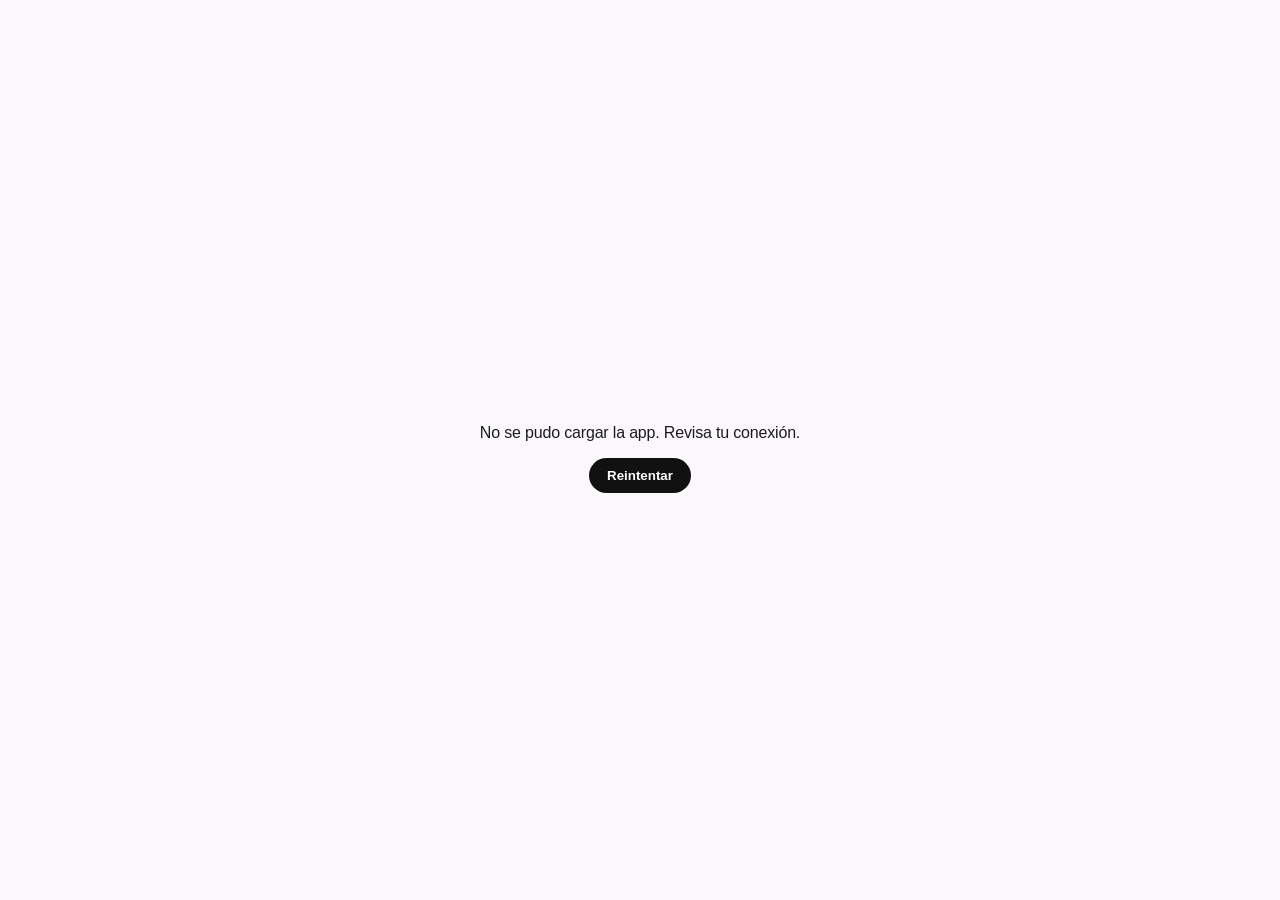
==== commit e17e1b1a: "Add files via upload" ====
--- a/index.html
+++ b/index.html
@@ -74,7 +74,7 @@
 <div id="authWelcomePanel" class="auth-panel active">
 <button class="primary" onclick="switchAuthSubView('signup')">Crear cuenta</button>
 <button class="secondary" onclick="switchAuthSubView('signin')">Iniciar sesión</button>
-<button class="google-auth-button" onclick="signInWithGoogle()"><span class="google-g" aria-hidden="true">G</span> Continuar con Google</button>
+<button class="google-auth-button" onclick="signInWithGoogle()"><svg class="google-logo" viewBox="0 0 48 48" aria-hidden="true"><path fill="#EA4335" d="M24 9.5c3.54 0 6.71 1.22 9.21 3.6l6.85-6.85C35.9 2.38 30.47 0 24 0 14.62 0 6.51 5.38 2.56 13.22l7.98 6.19C12.43 13.72 17.74 9.5 24 9.5z"/><path fill="#4285F4" d="M46.98 24.55c0-1.57-.15-3.09-.38-4.55H24v9.02h12.94c-.58 2.96-2.26 5.48-4.78 7.18l7.73 6c4.51-4.18 7.09-10.36 7.09-17.65z"/><path fill="#FBBC05" d="M10.53 28.59c-.48-1.45-.76-2.99-.76-4.59s.27-3.14.76-4.59l-7.98-6.19C.92 16.46 0 20.12 0 24c0 3.88.92 7.54 2.56 10.78l7.97-6.19z"/><path fill="#34A853" d="M24 48c6.48 0 11.93-2.13 15.89-5.81l-7.73-6c-2.15 1.45-4.92 2.3-8.16 2.3-6.26 0-11.57-4.22-13.47-9.91l-7.98 6.19C6.51 42.62 14.62 48 24 48z"/></svg> Continuar con Google</button>
 <button type="button" class="facebook-auth-button" onclick="signInWithFacebook()">
 <svg class="facebook-f" width="20" height="20" viewBox="0 0 24 24" fill="currentColor" aria-hidden="true"><path d="M24 12.073c0-6.627-5.373-12-12-12s-12 5.373-12 12c0 5.99 4.388 10.954 10.125 11.854v-8.385H7.078v-3.47h3.047V9.43c0-3.007 1.792-4.669 4.533-4.669 1.312 0 2.686.235 2.686.235v2.953H15.83c-1.491 0-1.956.925-1.956 1.874v2.25h3.328l-.532 3.47h-2.796v8.385C19.612 23.027 24 18.062 24 12.073z"/></svg>
 <span>Continuar con Facebook</span>
@@ -97,7 +97,7 @@
 <input class="field" id="loginEmail" type="email" placeholder="Correo electrónico" autocomplete="email">
 <input class="field" id="loginPassword" type="password" placeholder="Contraseña" autocomplete="current-password">
 <button class="primary" onclick="executeSignIn()">Iniciar sesión</button>
-<button class="google-auth-button" onclick="signInWithGoogle()"><span class="google-g" aria-hidden="true">G</span> Continuar con Google</button>
+<button class="google-auth-button" onclick="signInWithGoogle()"><svg class="google-logo" viewBox="0 0 48 48" aria-hidden="true"><path fill="#EA4335" d="M24 9.5c3.54 0 6.71 1.22 9.21 3.6l6.85-6.85C35.9 2.38 30.47 0 24 0 14.62 0 6.51 5.38 2.56 13.22l7.98 6.19C12.43 13.72 17.74 9.5 24 9.5z"/><path fill="#4285F4" d="M46.98 24.55c0-1.57-.15-3.09-.38-4.55H24v9.02h12.94c-.58 2.96-2.26 5.48-4.78 7.18l7.73 6c4.51-4.18 7.09-10.36 7.09-17.65z"/><path fill="#FBBC05" d="M10.53 28.59c-.48-1.45-.76-2.99-.76-4.59s.27-3.14.76-4.59l-7.98-6.19C.92 16.46 0 20.12 0 24c0 3.88.92 7.54 2.56 10.78l7.97-6.19z"/><path fill="#34A853" d="M24 48c6.48 0 11.93-2.13 15.89-5.81l-7.73-6c-2.15 1.45-4.92 2.3-8.16 2.3-6.26 0-11.57-4.22-13.47-9.91l-7.98 6.19C6.51 42.62 14.62 48 24 48z"/></svg> Continuar con Google</button>
 <button type="button" class="facebook-auth-button" onclick="signInWithFacebook()">
 <svg class="facebook-f" width="20" height="20" viewBox="0 0 24 24" fill="currentColor" aria-hidden="true"><path d="M24 12.073c0-6.627-5.373-12-12-12s-12 5.373-12 12c0 5.99 4.388 10.954 10.125 11.854v-8.385H7.078v-3.47h3.047V9.43c0-3.007 1.792-4.669 4.533-4.669 1.312 0 2.686.235 2.686.235v2.953H15.83c-1.491 0-1.956.925-1.956 1.874v2.25h3.328l-.532 3.47h-2.796v8.385C19.612 23.027 24 18.062 24 12.073z"/></svg>
 <span>Continuar con Facebook</span>
@@ -756,7 +756,7 @@
 <strong>Cuenta de Google</strong>
 <span id="googleIdentityStatus">Comprobando estado...</span>
 </div>
-<button class="secondary" id="googleLinkButton" onclick="linkGoogleAccount()">Vincular cuenta de Google</button>
+<button type="button" class="google-auth-button" id="googleLinkButton" onclick="linkGoogleAccount()"><svg class="google-logo" viewBox="0 0 48 48" aria-hidden="true"><path fill="#EA4335" d="M24 9.5c3.54 0 6.71 1.22 9.21 3.6l6.85-6.85C35.9 2.38 30.47 0 24 0 14.62 0 6.51 5.38 2.56 13.22l7.98 6.19C12.43 13.72 17.74 9.5 24 9.5z"/><path fill="#4285F4" d="M46.98 24.55c0-1.57-.15-3.09-.38-4.55H24v9.02h12.94c-.58 2.96-2.26 5.48-4.78 7.18l7.73 6c4.51-4.18 7.09-10.36 7.09-17.65z"/><path fill="#FBBC05" d="M10.53 28.59c-.48-1.45-.76-2.99-.76-4.59s.27-3.14.76-4.59l-7.98-6.19C.92 16.46 0 20.12 0 24c0 3.88.92 7.54 2.56 10.78l7.97-6.19z"/><path fill="#34A853" d="M24 48c6.48 0 11.93-2.13 15.89-5.81l-7.73-6c-2.15 1.45-4.92 2.3-8.16 2.3-6.26 0-11.57-4.22-13.47-9.91l-7.98 6.19C6.51 42.62 14.62 48 24 48z"/></svg><span id="googleLinkButtonText">Vincular cuenta de Google</span></button>
 <p id="googleLinkStatus" class="status" aria-live="polite"></p>
 </div>
 <input class="field" id="newPasswordInput" type="password" placeholder="Nueva contraseña">
--- a/css/layout.css
+++ b/css/layout.css
@@ -1,15 +1,45 @@
 /* ------------------------------------------------------------------------- */
-/* Main y Contenedor Central                                                */
+/* Estructura tipo app: el encabezado y la barra inferior NO se mueven.      */
+/* La página (body) ya no se desplaza: solo se desplaza <main>, que queda    */
+/* entre el encabezado y la barra inferior. Así Safari/Chrome no pueden      */
+/* arrastrar el encabezado al hacer scroll ni al estirar la pantalla.        */
 /* ------------------------------------------------------------------------- */
+html, body {
+  height: 100%;
+  overflow: hidden;
+  overscroll-behavior: none;
+  -webkit-text-size-adjust: 100%;
+}
+body {
+  position: fixed;
+  inset: 0;
+  width: 100%;
+}
+
 main {
+  position: absolute;               /* sin z-index: no cambia el orden de capas de chat/menús */
+  top: calc(var(--header-h, 54px) + env(safe-area-inset-top, 0px));
+  bottom: calc(var(--nav-h, 50px) + env(safe-area-inset-bottom, 0px));
+  left: 0;
+  right: 0;
   max-width: 470px;
-  margin: auto;
-  min-height: calc(100vh - 120px);
+  margin: 0 auto;
+  min-height: 0;
+  overflow-x: hidden;
+  overflow-y: auto;
+  overscroll-behavior-y: contain;
   background: var(--bg-main);
-  margin-top: calc(54px + env(safe-area-inset-top));
 }
+/* Si la barra inferior está oculta (menú, sala de chat), <main> ocupa hasta abajo */
+body:has(#bottomNavBar[style*="display: none"]) main { bottom: 0; }
+
 main > div { display: none !important; padding: 16px; content-visibility: auto; }
-main > div.active { display: block !important; }
+main > div.active { display: block !important; content-visibility: visible; }
+
+/* EXPLORAR: como Instagram, arriba queda SOLO el buscador (sin el encabezado vacío) */
+body[data-tab="explore"] header { display: none; }
+body[data-tab="explore"] main { top: 0; }
+
 #feed.active, #profile.active, #publicprofile.active, #messagesPage.active,
 #chatRoomPage.active, #chatDetailsPage.active, #chatSubSettingsPage.active,
 #menuSectionPage.active, #menuConfigPage.active, #menuPrivacyPage.active,
@@ -17,4 +47,3 @@
 #menuHelpPage.active, #menuAccountsPage.active, #explore.active {
   padding: 0 !important;
 }
-
--- a/css/header.css
+++ b/css/header.css
@@ -2,8 +2,8 @@
 /* Header Superior Fijo                                                      */
 /* ------------------------------------------------------------------------- */
 header {
-  height: 54px;
-  padding: env(safe-area-inset-top) 18px 0 18px;
+  height: var(--header-h, 54px);
+  padding: env(safe-area-inset-top, 0px) 18px 0 18px;
   display: flex;
   align-items: center;
   justify-content: space-between;
@@ -12,9 +12,15 @@
   top: 0;
   left: 0;
   right: 0;
-  background: var(--bg-glass-strong);
+  max-width: 470px;
+  margin: 0 auto;
+  background: var(--bg-main);
   z-index: 100;
   box-sizing: content-box;
+  /* Capa propia de GPU: no vibra ni se despega al hacer scroll en iPhone/Android */
+  transform: translateZ(0);
+  -webkit-transform: translateZ(0);
+  will-change: transform;
 }
 .header-left-slot, .header-right-slot { 
   display: flex; 
--- a/css/navigation.css
+++ b/css/navigation.css
@@ -1,24 +1,30 @@
 /* ------------------------------------------------------------------------- */
-/* Barra de Navegación Inferior (Floating Glassdock)                         */
+/* Barra de Navegación Inferior — estilo Instagram                           */
+/* Funciona en navegador, y como app instalada en Android e iPhone (PWA).    */
 /* ------------------------------------------------------------------------- */
+:root {
+  --nav-h: 50px;      /* alto útil de los iconos (sin el área segura del iPhone) */
+  --header-h: 54px;   /* alto del encabezado (sin el área segura) */
+}
+
 nav {
   position: fixed;
   bottom: 0;
   left: 0;
   right: 0;
-  height: 60px;
-  background: var(--bg-glass-strong);
-  border-top: 1px solid var(--border-light) !important;
+  /* El alto suma el área segura: así los iconos NO quedan aplastados por la barra de inicio del iPhone */
+  height: calc(var(--nav-h) + env(safe-area-inset-bottom, 0px));
+  padding-bottom: env(safe-area-inset-bottom, 0px);
+  background: var(--bg-main);
+  border-top: 0.5px solid var(--border-medium) !important;
   display: flex;
   justify-content: space-around;
-  align-items: center;
+  align-items: stretch;
   z-index: 100;
-  padding-bottom: env(safe-area-inset-bottom);
   max-width: 470px;
   margin: 0 auto;
   transition: transform 0.25s cubic-bezier(0.16, 1, 0.3, 1), opacity 0.25s ease;
-  transform: translateY(0);
-  opacity: 1;
+  transform: translateZ(0);
   will-change: transform;
   backface-visibility: hidden;
   -webkit-backface-visibility: hidden;
@@ -28,51 +34,58 @@
 nav button {
   background: none;
   border: 0;
-  color: var(--text-muted);
+  padding: 0;
+  color: var(--text-primary);
   display: flex;
   flex-direction: column;
   align-items: center;
   justify-content: center;
-  width: 25%;
-  height: 100%;
+  flex: 1 1 0;
+  min-width: 0;
+  width: auto;
+  height: var(--nav-h);
   cursor: pointer;
-  transition: color 0.15s ease, transform 0.1s ease;
   position: relative;
+  touch-action: manipulation;
+  -webkit-touch-callout: none;
+  user-select: none;
+  -webkit-user-select: none;
 }
-nav button:active { transform: scale(0.92); }
-nav button svg { width: 22px; height: 22px; }
+nav button:active { transform: scale(0.9); }
+nav button svg { width: 26px; height: 26px; stroke-width: 1.8; }
 nav small { display: none; }
-nav button.active { color: var(--accent-blue); }
-nav button.active svg { stroke-width: 2.3; }
-nav button.active::after {
-  content: '';
-  display: block;
-  width: 4px;
-  height: 4px;
-  background: var(--accent-blue);
-  border-radius: 50%;
-  position: absolute;
-  bottom: 8px;
-}
+
+/* Activo: icono "relleno" y más grueso, sin color de acento ni punto (como Instagram) */
+nav button.active { color: var(--text-primary); }
+nav button.active::after { content: none; display: none; }
+nav button.active svg { stroke-width: 2.2; }
+
+nav button.active .nav-ic-home path:first-child { fill: currentColor; }
+nav button.active .nav-ic-home polyline { stroke: var(--bg-main); }
+nav button.active .nav-ic-chat path { fill: currentColor; }
+nav button.active .nav-ic-loors rect { fill: currentColor; }
+nav button.active .nav-ic-loors polygon { fill: var(--bg-main); stroke: var(--bg-main); }
+nav button.active .nav-ic-search { stroke-width: 3; }
 
 .nav-msg-badge {
   position: absolute;
-  top: 12px;
-  right: calc(50% - 14px);
-  width: 8px;
-  height: 8px;
+  top: 9px;
+  left: calc(50% + 6px);
+  width: 9px;
+  height: 9px;
   background: var(--accent-red);
   border-radius: 50%;
   border: 2px solid var(--bg-main);
+  box-sizing: content-box;
   display: none;
 }
 .nav-msg-badge.active { display: block; }
 
 .nav-avatar-ring {
-  width: 26px;
-  height: 26px;
+  width: 28px;
+  height: 28px;
   border-radius: 50%;
-  border: 1.5px solid var(--border-medium);
+  border: 1.5px solid transparent;
   display: flex;
   align-items: center;
   justify-content: center;
@@ -81,6 +94,6 @@
   transition: border-color 0.15s ease;
   position: relative;
 }
-nav button.active .nav-avatar-ring { border-color: var(--accent-blue); border-width: 2px; }
+.nav-avatar-ring svg { width: 16px; height: 16px; }
+nav button.active .nav-avatar-ring { border-color: var(--text-primary); border-width: 2px; }
 .nav-avatar-ring img { width: 100%; height: 100%; object-fit: cover; }
-
--- a/css/explore.css
+++ b/css/explore.css
@@ -4,13 +4,18 @@
 .explore-top-bar {
   padding: 8px 12px 10px;
   position: sticky;
-  top: calc(54px + env(safe-area-inset-top, 0px));
-  background: var(--bg-glass-strong);
+  top: 0;
+  background: var(--bg-main);
   z-index: 40;
   border-bottom: none;
   display: flex;
   flex-direction: column;
   gap: 10px;
+}
+/* Sin encabezado en Explorar: el buscador queda pegado arriba (respetando la muesca / barra de estado) */
+body[data-tab="explore"] .explore-top-bar {
+  top: 0;
+  padding-top: calc(8px + env(safe-area-inset-top, 0px));
 }
 .explore-search-input {
   width: 100%;
--- a/css/profile.css
+++ b/css/profile.css
@@ -81,7 +81,7 @@
   border-bottom: 1px solid var(--border-light);
   background: var(--bg-main);
   position: sticky;
-  top: 54px;
+  top: 0;
   z-index: 30;
 }
 .profile-tab-btn {
--- a/css/loors.css
+++ b/css/loors.css
@@ -4,7 +4,7 @@
 #loors-section {
   position: fixed;
   inset: 0;
-  bottom: 60px; /* Altura de la barra de navegación inferior de ÖG */
+  bottom: calc(var(--nav-h, 50px) + env(safe-area-inset-bottom, 0px)); /* termina justo donde empieza la barra inferior (incluye el área segura del iPhone) */
   background-color: #000000;
   z-index: 101; /* por encima del header fijo (z-index 100); la barra inferior queda libre por bottom: 60px */
   display: none;
